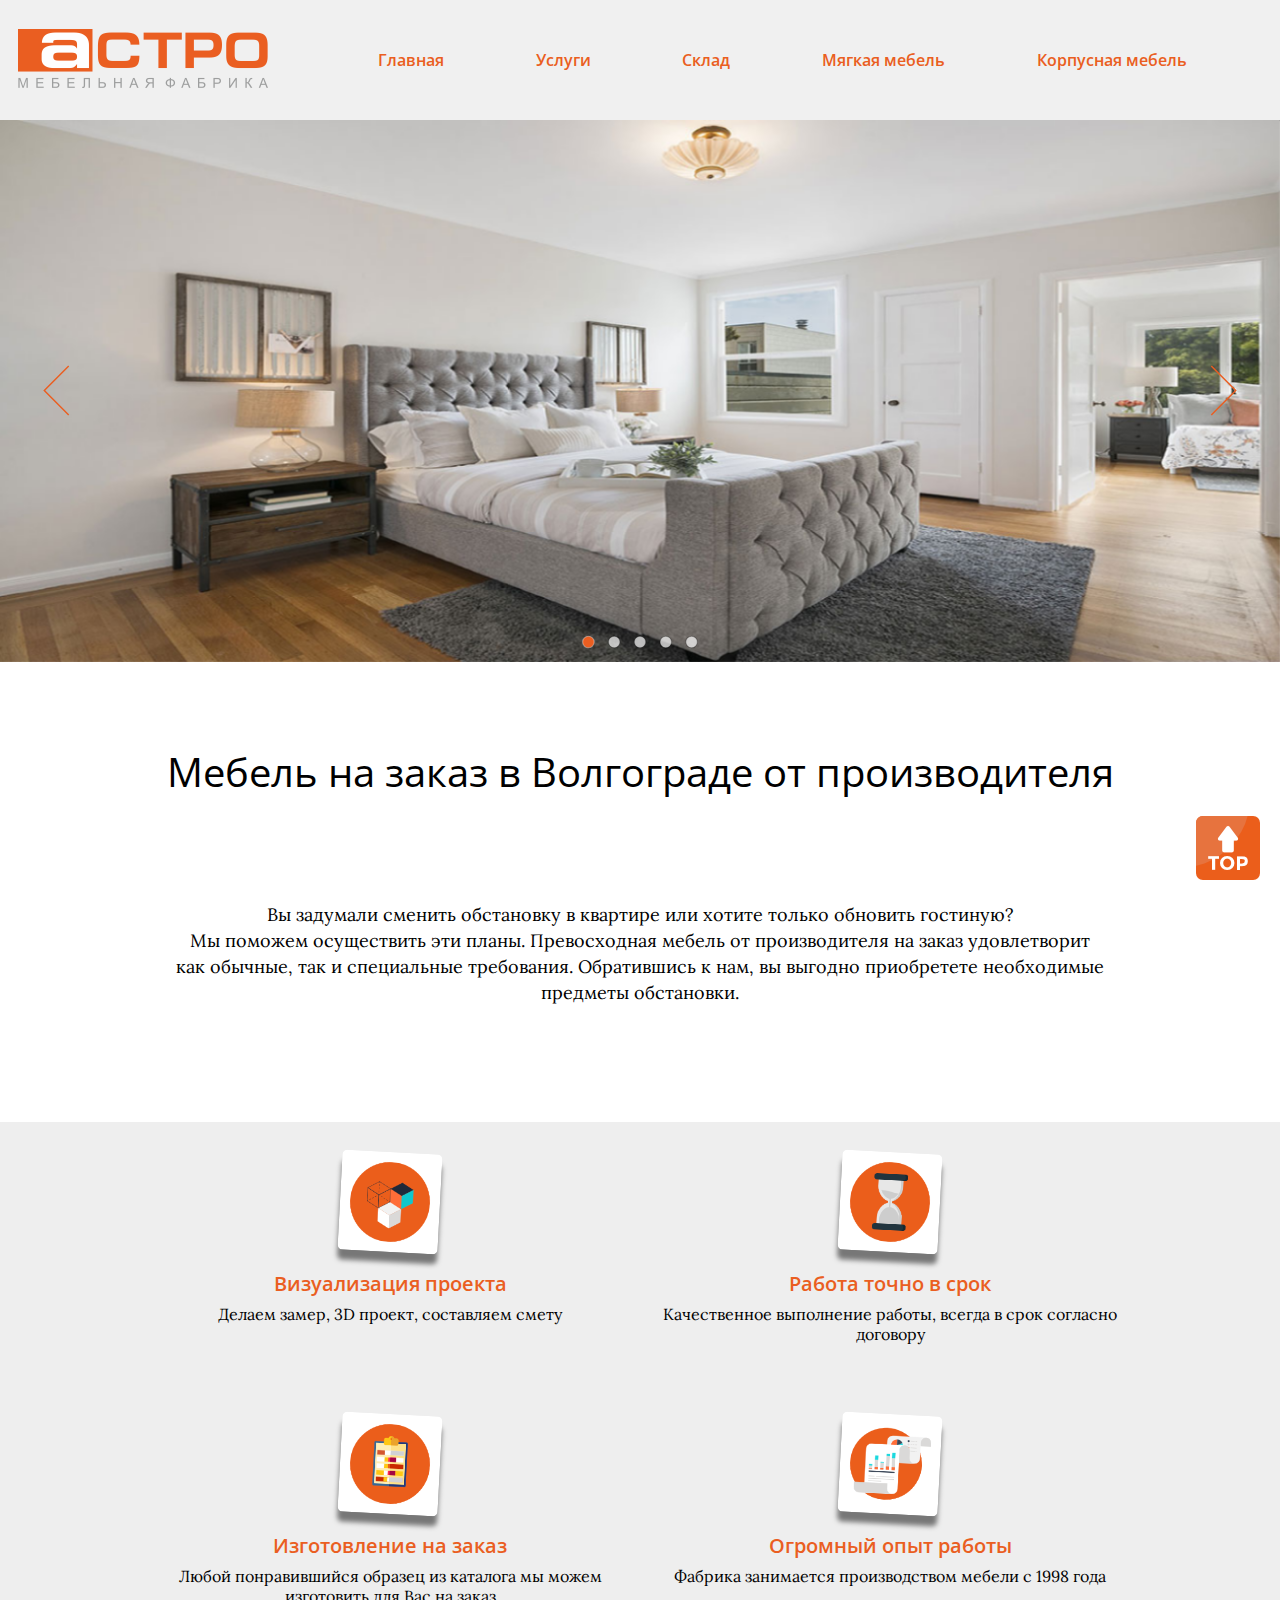
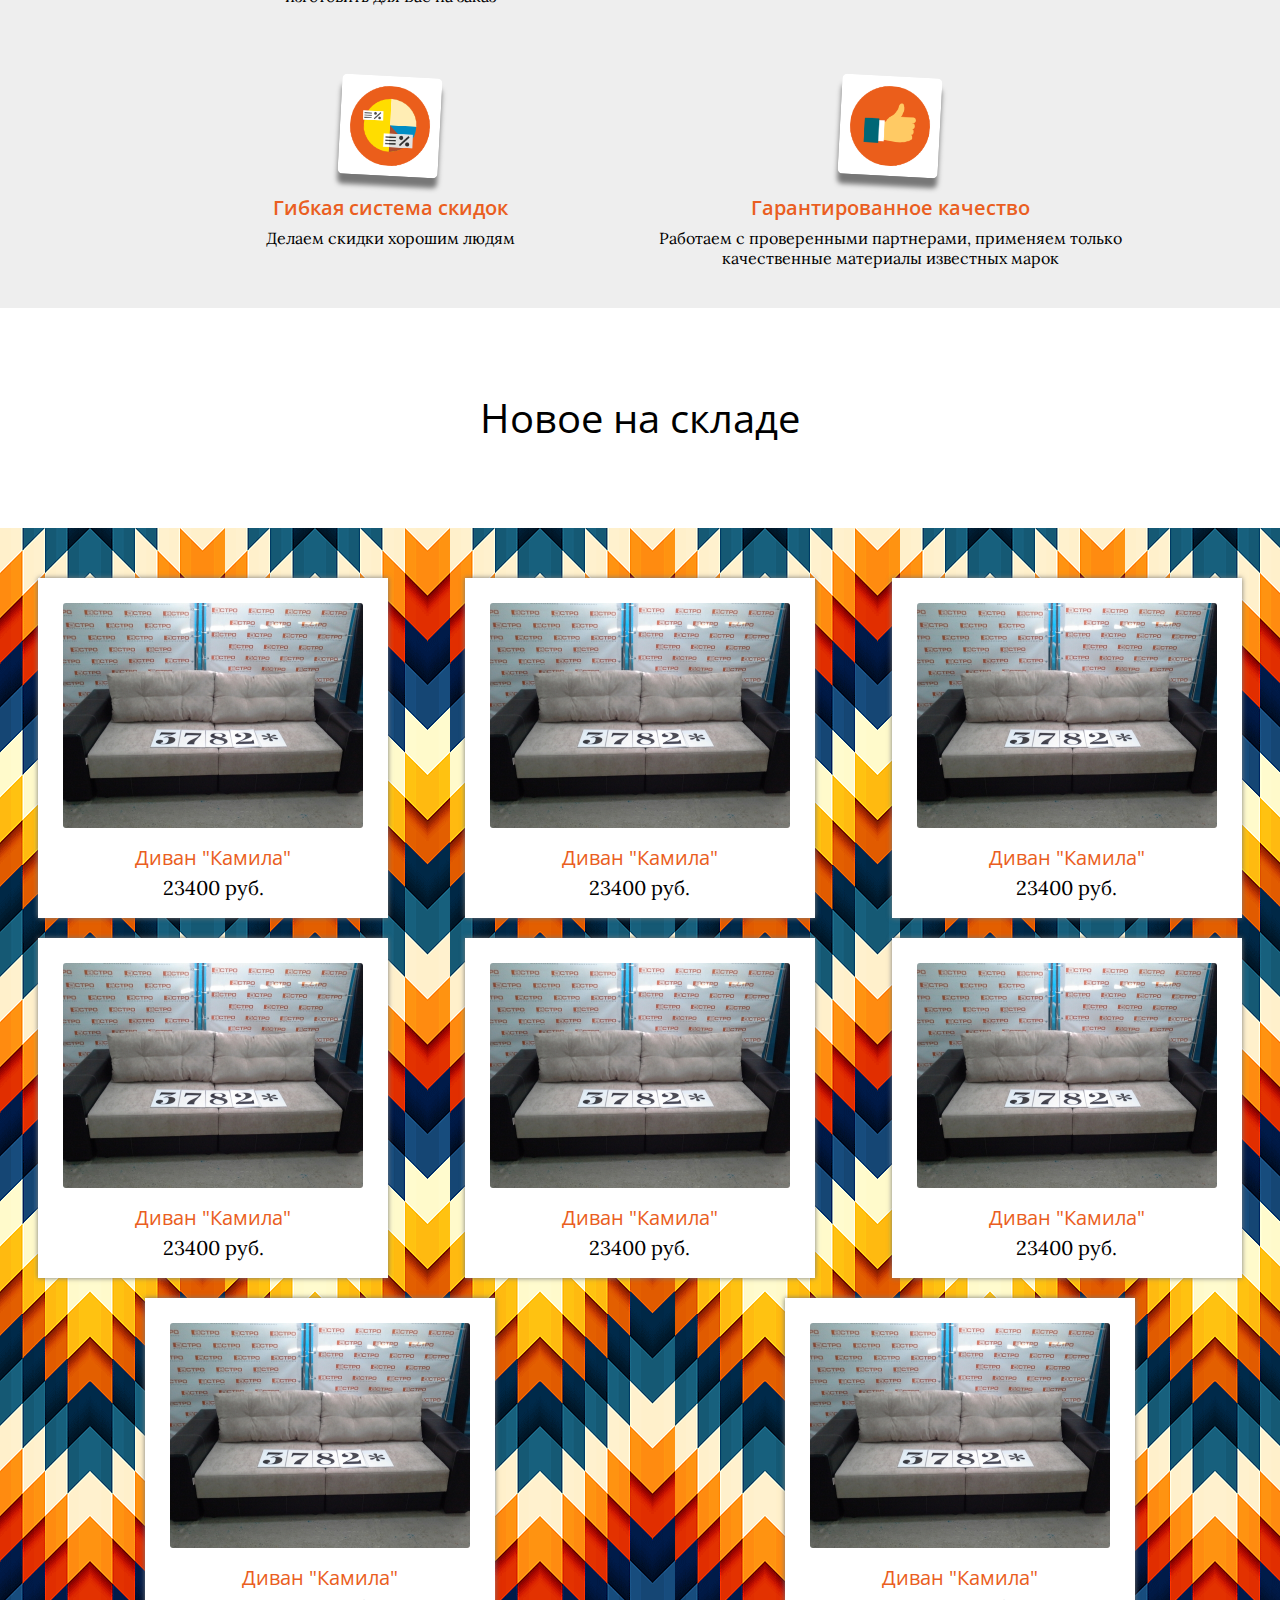
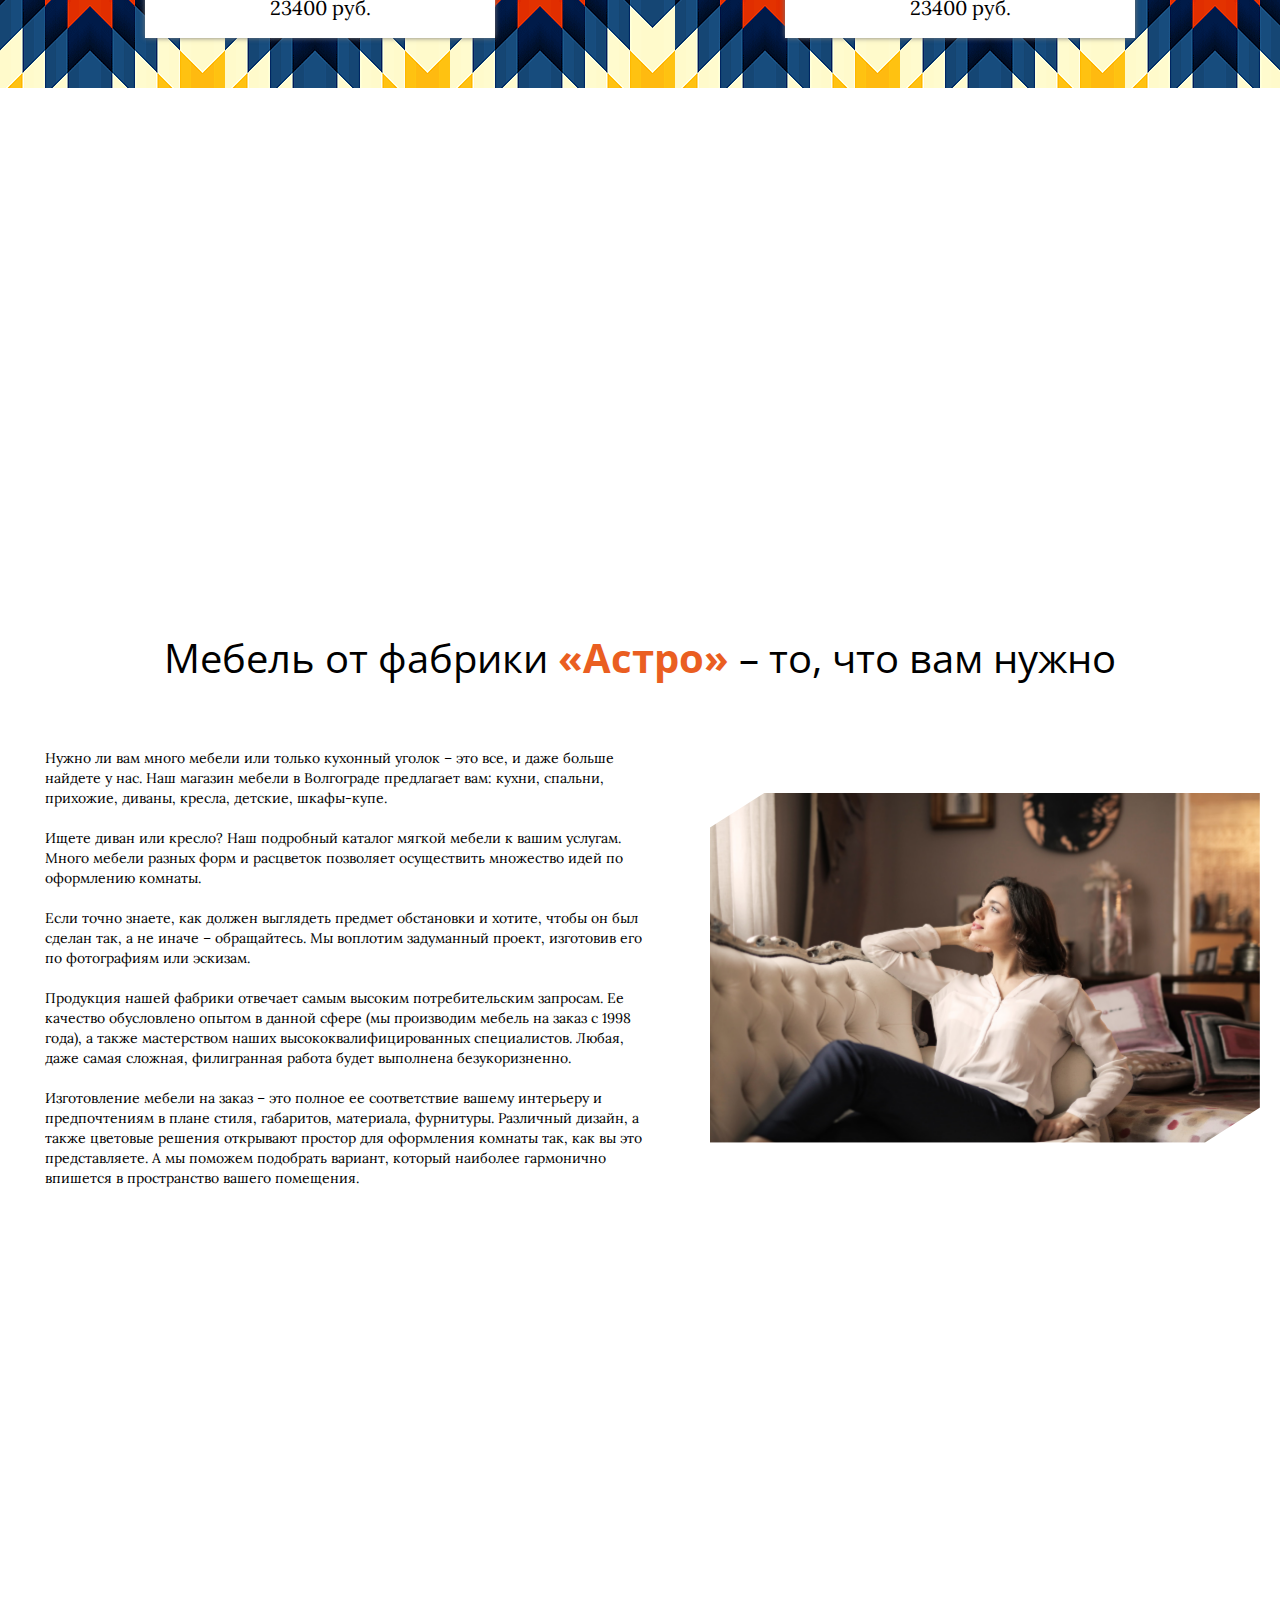
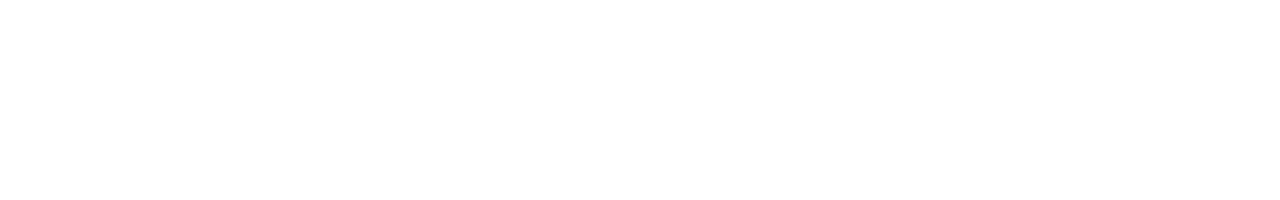
==== index.html @ 30cd982d "test#4" ====
<!DOCTYPE html>
<html lang="ru-Ru">
<head>
    <meta charset="UTF-8">
    <title>WebSite v.1.0.0</title>
    <meta name="viewport" content="width=device-width, initial-scale=1">

<!--    style-->
    <link rel="stylesheet" href="./css/style.css">
    <link rel="stylesheet" href="./css/bg-btn.css">
<!--    google-fonts-->
    <link href="https://fonts.googleapis.com/css?family=Lora:400,700|Open+Sans:400,700" rel="stylesheet">
    
    <!--[if lt IE 9]>
		<script src="https://cdnjs.cloudflare.com/ajax/libs/html5shiv/3.7.3/html5shiv.js"></script>
	<![endif]-->

</head>
<body id="id1">
<!--  header-->
   <header class="" id="header">
<!--      logo-->
       <div class="logo"><a href="index.html"><img src="img/astro-logo.png" alt="logo astro"></a></div>
<!--       top menu-->
       <ul class="menu">
           <li><a href="#id1">Главная</a></li>
           <li><a href="#id2">Услуги</a></li>
           <li><a href="#id3">Склад</a></li>
           <li><a href="#">Мягкая мебель</a>
               <ul class="submenu">
                   <li><a href="#">Диваны</a></li>
                   <li><a href="#">Кресла</a></li>
                   <li><a href="#">Пуф</a></li>
                   <li><a href="#">link</a></li>
                   <li><a href="#">link</a></li>
                   <li><a href="#">link</a></li>
               </ul>
           </li>
           <li><a href="#">Корпусная мебель</a>
               <ul class="submenu">
                   <li><a href="#">Кухни</a></li>
                   <li><a href="#">Стенки</a></li>
                   <li><a href="#">Шкафы</a></li>
                   <li><a href="#">Комоды</a></li>
                   <li><a href="#">Стойки</a></li>
                   <li><a href="#">Столы</a></li>
                   <li><a href="#">Кровати</a></li>
                   <li><a href="#">Прихожие</a></li>
                   <li><a href="#">Декоративные элементы</a></li>
               </ul>
           </li>
       </ul>
   </header>
<!-- END  header-->
<!--    jssor slider-->
    <style>
        /*jssor slider loading skin spin css*/
        .jssorl-009-spin img {
            animation-name: jssorl-009-spin;
            animation-duration: 1.6s;
            animation-iteration-count: infinite;
            animation-timing-function: linear;
        }

        @keyframes jssorl-009-spin {
            from { transform: rotate(0deg); }
            to { transform: rotate(360deg); }
        }

        /*jssor slider bullet skin 032 css*/
        .jssorb032 {position:absolute;}
        .jssorb032 .i {position:absolute;cursor:pointer;}
        .jssorb032 .i .b {fill:#fff;fill-opacity:0.7;stroke:#000;stroke-width:1200;stroke-miterlimit:10;stroke-opacity:0.25;}
        .jssorb032 .i:hover .b {fill:#ea5e21;fill-opacity:.6;stroke:#fff;stroke-opacity:.35;}
        .jssorb032 .iav .b {fill:#ea5e21;fill-opacity:1;stroke:#fff;stroke-opacity:.35;}
        .jssorb032 .i.idn {opacity:.3;}

        /*jssor slider arrow skin 051 css*/
        .jssora051 {display:block;position:absolute;cursor:pointer;}
        .jssora051 .a {fill:none;stroke:#ea5e21;stroke-width:360;stroke-miterlimit:10;}
        .jssora051:hover {opacity:.8;}
        .jssora051.jssora051dn {opacity:.5;}
        .jssora051.jssora051ds {opacity:.3;pointer-events:none;}
    </style>
     <div class="jssor_1" id="jssor_1" style="position:relative;margin:0 auto;top:0px;left:0px;width:1300px;height:550px;overflow:hidden;visibility:hidden;">
        <!-- Loading Screen -->
        <div data-u="loading" class="jssorl-009-spin" style="position:absolute;top:0px;left:0px;width:100%;height:100%;text-align:center;background-color:rgba(0,0,0,0.7);">
            <img style="margin-top:-19px;position:relative;top:50%;width:38px;height:38px;" src="img/spin.svg" />
        </div>
        <div data-u="slides" style="cursor:default;position:relative;top:0px;left:0px;width:1300px;height:550px;overflow:hidden;">
            <div data-p="225.00">
                <img data-u="image" src="img/5.jpg" />
                
            </div>
            <div data-p="225.00">
                <img data-u="image" src="img/2.jpg" />
            </div>
            <div data-p="225.00">
                <img data-u="image" src="img/3.jpg" />
            </div>
            <div data-p="225.00">
                <img data-u="image" src="img/4.jpg" />
            </div>
            <div data-p="225.00">
                <img data-u="image" src="img/1.jpg" />
            </div>
            
        </div>
        <!-- Bullet Navigator -->
        <div data-u="navigator" class="jssorb032" style="position:absolute;bottom:12px;right:12px;" data-autocenter="1" data-scale="0.5" data-scale-bottom="0.75">
            <div data-u="prototype" class="i" style="width:16px;height:16px;">
                <svg viewbox="0 0 16000 16000" style="position:absolute;top:0;left:0;width:100%;height:100%;">
                    <circle class="b" cx="8000" cy="8000" r="5800"></circle>
                </svg>
            </div>
        </div>
        <!-- Arrow Navigator -->
        <div data-u="arrowleft" class="jssora051" style="width:65px;height:65px;top:0px;left:25px;" data-autocenter="2" data-scale="0.75" data-scale-left="0.75">
            <svg viewbox="0 0 16000 16000" style="position:absolute;top:0;left:0;width:100%;height:100%;">
                <polyline class="a" points="11040,1920 4960,8000 11040,14080 "></polyline>
            </svg>
        </div>
        <div data-u="arrowright" class="jssora051" style="width:65px;height:65px;top:0px;right:25px;" data-autocenter="2" data-scale="0.75" data-scale-right="0.75">
            <svg viewbox="0 0 16000 16000" style="position:absolute;top:0;left:0;width:100%;height:100%;">
                <polyline class="a" points="4960,1920 11040,8000 4960,14080 "></polyline>
            </svg>
        </div>
    </div>
<!-- END   jssor slider-->
<!--services-->
   <section class="section-2" id="id2">
       <h1 class="section-title">Мебель на заказ в Волгограде от производителя</h1>
       <p class="section-descr">Вы задумали сменить обстановку в квартире или хотите только обновить гостиную? <br> Мы поможем осуществить эти планы. Превосходная мебель от производителя на заказ удовлетворит <br> как обычные, так и специальные требования. Обратившись к нам, вы выгодно приобретете необходимые предметы обстановки.</p>
       <div class="services">
           <div class="services-box">
                <img src="img/cube.png" alt="3d">
               <h2 class="services-box__title">Визуализация проекта</h2>
               <p class="services-box__descr">Делаем замер, 3D проект, составляем смету</p>
           </div>
           <div class="services-box">
               <img src="img/sand-clock.png" alt="sand clock">
               <h2 class="services-box__title">Работа точно в срок</h2>
               <p class="services-box__descr">Качественное выполнение работы, всегда в срок согласно договору</p>
           </div>
           <div class="services-box">
               <img src="img/notepad.png" alt="notepad">
               <h2 class="services-box__title">Изготовление на заказ</h2>
               <p class="services-box__descr">Любой понравившийся образец из каталога мы можем изготовить для Вас на заказ</p>
           </div>
           <div class="services-box">
               <img src="img/analytics.png" alt="analytics">
               <h2 class="services-box__title">Огромный опыт работы</h2>
               <p class="services-box__descr">Фабрика занимается производством мебели с 1998 года</p>
           </div>
           <div class="services-box">
               <img src="img/sale-report.png" alt="sale">
               <h2 class="services-box__title">Гибкая система скидок</h2>
               <p class="services-box__descr">Делаем скидки хорошим людям</p>
           </div>
           <div class="services-box">
               <img src="img/like.png" alt="sale">
               <h2 class="services-box__title">Гарантированное качество</h2>
               <p class="services-box__descr">Работаем с проверенными партнерами, применяем только качественные материалы известных марок</p>
           </div>
       </div>
   </section>
   <!-- END services-->
<!--stock-->
    <section class="section-3"   id="id3">
        <h1 class="section-title">Новое на складе</h1>
        <div class="stock">
            <div class="stock-item item-1">
                <a href="#" class="stock-item__title">
                   
                    <img src="img/item2504.jpg" alt="sofa">
                    <span><small>Созерцать..</small></span>
                    Диван "Камила"
                </a>
                <p class="stock-item__price">23400 руб.</p>
            </div>
            <div class="stock-item item-2">
                <a href="#" class="stock-item__title">
                   
                    <img src="img/item2504.jpg" alt="sofa">
                    <span><small>Созерцать..</small></span>
                    Диван "Камила"
                </a>
                <p class="stock-item__price">23400 руб.</p>
            </div>
            <div class="stock-item item-3">
                <a href="#" class="stock-item__title">
                   
                    <img src="img/item2504.jpg" alt="sofa">
                    <span><small>Созерцать..</small></span>
                    Диван "Камила"
                </a>
                <p class="stock-item__price">23400 руб.</p>
            </div>
            <div class="stock-item item-4">
                <a href="#" class="stock-item__title">
                   
                    <img src="img/item2504.jpg" alt="sofa">
                    <span><small>Созерцать..</small></span>
                    Диван "Камила"
                </a>
                <p class="stock-item__price">23400 руб.</p>
            </div>
            <div class="stock-item item-5">
                <a href="#" class="stock-item__title">
                   
                    <img src="img/item2504.jpg" alt="sofa">
                    <span><small>Созерцать..</small></span>
                    Диван "Камила"
                </a>
                <p class="stock-item__price">23400 руб.</p>
            </div>
            <div class="stock-item item-6">
                <a href="#" class="stock-item__title">
                   
                    <img src="img/item2504.jpg" alt="sofa">
                    <span><small>Созерцать..</small></span>
                    Диван "Камила"
                </a>
                <p class="stock-item__price">23400 руб.</p>
            </div>
            <div class="stock-item item-7">
                <a href="#" class="stock-item__title">
                   
                    <img src="img/item2504.jpg" alt="sofa">
                    <span><small>Созерцать..</small></span>
                    Диван "Камила"
                </a>
                <p class="stock-item__price">23400 руб.</p>
            </div>
            <div class="stock-item item-8">
                <a href="#" class="stock-item__title">
                   
                    <img src="img/item2504.jpg" alt="sofa">
                    <span><small>Созерцать..</small></span>
                    Диван "Камила"
                </a>
                <p class="stock-item__price">23400 руб.</p>
            </div>
        </div>
    </section>
<!-- END stock-->
<!--   parallax-->
    <section class="section-parallax">       
        <div class="parallax-window" data-parallax="scroll" data-image-src="./img/bg-parallax2.jpg"></div>
        <h1 class="section-title">Мебель от фабрики <span>«Астро»</span> – то, что вам нужно</h1>
        <div class="section-parallax__flex">
            <div class="section-parallax__flex-block">
                <p class="section-descr">Нужно ли вам много мебели или только кухонный уголок – это все, и даже больше найдете у нас. Наш магазин мебели в Волгограде предлагает вам: кухни, спальни, прихожие, диваны, кресла, детские, шкафы-купе. <br><br> Ищете диван или кресло? Наш подробный каталог мягкой мебели к вашим услугам. Много мебели разных форм и расцветок позволяет осуществить множество идей по оформлению комнаты. <br><br>
                Если точно знаете, как должен выглядеть предмет обстановки и хотите, чтобы он был сделан так, а не иначе – обращайтесь. Мы воплотим задуманный проект, изготовив его по фотографиям или эскизам. <br><br>Продукция нашей фабрики отвечает самым высоким потребительским запросам. Ее качество обусловлено опытом в данной сфере (мы производим мебель на заказ с 1998 года), а также мастерством наших высококвалифицированных специалистов. Любая, даже самая сложная, филигранная работа будет выполнена безукоризненно. <br><br>Изготовление мебели на заказ – это полное ее соответствие вашему интерьеру и предпочтениям в плане стиля, габаритов, материала, фурнитуры. Различный дизайн, а также цветовые решения открывают простор для оформления комнаты так, как вы это представляете. А мы поможем подобрать вариант, который наиболее гармонично впишется в пространство вашего помещения.</p>
            </div>
            <div class="section-parallax__flex-block">
                <div class="jssor_2" id="jssor_2">
                    <div class="jssor_2__slides" data-u="slides">
                        <div><img data-u="image" src="img/parallax-img.jpeg" /></div>
                        <div><img data-u="image" src="img/a1.jpg" /></div>
                        <div><img data-u="image" src="img/a2.jpeg" /></div>
                        <div><img data-u="image" src="img/a3.jpeg" /></div>
                        <div><img data-u="image" src="img/a4.jpeg" /></div>
                        <div><img data-u="image" src="img/a5.jpeg" /></div>
                        <div><img data-u="image" src="img/a6.jpeg" /></div>
    <!--                    <div><img data-u="image" src="image2.jpg" /></div>-->
                    </div>
                    <!-- Bullet Navigator -->
<!--
                    <div data-u="navigator" class="jssorb032" style="position:absolute;bottom:12px;right:12px;" data-autocenter="1" data-scale="0.5" data-scale-bottom="0.75">
                        <div data-u="prototype" class="i" style="width:16px;height:16px;">
                            <svg viewbox="0 0 16000 16000" style="position:absolute;top:0;left:0;width:100%;height:100%;">
                                <circle class="b" cx="8000" cy="8000" r="5800"></circle>
                            </svg>
                        </div>
                    </div>
-->
                </div>
            </div>
<!--            flex-block-->
        </div>
<!--           section-parallax__flex-->
    </section>
<!-- END   parallax-->
 
 
 
 
<!-- btn_top_jQuery-->
 <div class="btn_top_jQuery" id="btn_top_jQ"></div>
 <!-- btn_top_jQuery-->
  
  
  
  
   
<!--    jQuery-->
    <script src="https://ajax.googleapis.com/ajax/libs/jquery/2.2.4/jquery.min.js"></script>
    
<!--    Slider jjsor-->
    <script src="./js/jssor.slider-27.1.0.min.js"></script>
    <!--    Slider jjsor-->
    <script type="text/javascript">
        jssor_1_slider_init = function() {

            var jssor_1_SlideoTransitions = [
              [{b:-1,d:1,o:-0.7}],
              [{b:900,d:2000,x:-379,e:{x:7}}],
              [{b:900,d:2000,x:-379,e:{x:7}}],
              [{b:-1,d:1,o:-1,sX:2,sY:2},{b:0,d:900,x:-171,y:-341,o:1,sX:-2,sY:-2,e:{x:3,y:3,sX:3,sY:3}},{b:900,d:1600,x:-283,o:-1,e:{x:16}}]
            ];

            var jssor_1_options = {
              $AutoPlay: 1,
              $PauseOnHover: 0,
              $SlideDuration: 800,
              $SlideEasing: $Jease$.$OutQuint,
              $CaptionSliderOptions: {
                $Class: $JssorCaptionSlideo$,
                $Transitions: jssor_1_SlideoTransitions
              },
              $ArrowNavigatorOptions: {
                $Class: $JssorArrowNavigator$
              },
              $BulletNavigatorOptions: {
                $Class: $JssorBulletNavigator$
              }
            };

            var jssor_1_slider = new $JssorSlider$("jssor_1", jssor_1_options);

            /*#region responsive code begin*/

            var MAX_WIDTH = 3000;

            function ScaleSlider() {
                var containerElement = jssor_1_slider.$Elmt.parentNode;
                var containerWidth = containerElement.clientWidth;

                if (containerWidth) {

                    var expectedWidth = Math.min(MAX_WIDTH || containerWidth, containerWidth);

                    jssor_1_slider.$ScaleWidth(expectedWidth);
                }
                else {
                    window.setTimeout(ScaleSlider, 30);
                }
            }

            ScaleSlider();

            $Jssor$.$AddEvent(window, "load", ScaleSlider);
            $Jssor$.$AddEvent(window, "resize", ScaleSlider);
            $Jssor$.$AddEvent(window, "orientationchange", ScaleSlider);
            /*#endregion responsive code end*/
        };
    </script>
    <script type="text/javascript">jssor_1_slider_init();</script>    
    <!-- Jssor Slider End -->
<!--
    <script type="text/javascript">
        jssor_2_slider_init = function() {
            
            
            var jssor2_slider = new $JssorSlider$("jssor_2", options);
            
            var _SlideshowTransitions = [
            {$Duration:800,y:0.3,$Cols:2,$During:{$Top:[0.3,0.7]},$ChessMode:{$Column:12},$Easing:{$Top:$Jease$.$InCubic,$Opacity:$Jease$.$Linear},$Opacity:2},
            {$Duration:800,x:0.3,$Rows:2,$SlideOut:true,$ChessMode:{$Row:3},$Easing:{$Left:$Jease$.$InCubic,$Opacity:$Jease$.$Linear},$Opacity:2,$Outside:true},
            {$Duration:600,$Delay:20,$Cols:8,$Rows:4,$Formation:$JssorSlideshowFormations$.$FormationStraightStairs,$Assembly:2050,$Opacity:2}
        ];
            
            var options = { 
            $AutoPlay: 1, 
//            $BulletNavigatorOptions: {
//                $Class: $JssorBulletNavigator$,
//                $ChanceToShow: 2
//            },
            $SlideshowOptions: {
                $Class: $JssorSlideshowRunner$,
                $Transitions: _SlideshowTransitions,
                $TransitionsOrder: 1,
                $ShowLink: true
            }
            
        };
            
            /*#region responsive code begin*/

            var MAX_WIDTH = 550;

            function ScaleSlider() {
                var containerElement = jssor2_slider.$Elmt.parentNode;
                var containerWidth = containerElement.clientWidth;

                if (containerWidth) {

                    var expectedWidth = Math.min(MAX_WIDTH || containerWidth, containerWidth);

                    jssor2_slider.$ScaleWidth(expectedWidth);
                }
                else {
                    window.setTimeout(ScaleSlider, 30);
                }
            }

            ScaleSlider();

            $Jssor$.$AddEvent(window, "load", ScaleSlider);
            $Jssor$.$AddEvent(window, "resize", ScaleSlider);
            $Jssor$.$AddEvent(window, "orientationchange", ScaleSlider);
            /*#endregion responsive code end*/
            
            
        }
        
    </script>
    <script type="text/javascript">jssor_2_slider_init();</script>
-->
    <script src="js/parallax.min.js"></script>
<!--    commonJs-->
    <script type="text/javascript" src="js/common.js"></script>
<!--btn_top_jQuery-->
    <script type="text/javascript">
        var top_show = 550; // В каком положении полосы прокрутки начинать показ кнопки "Наверх"
        var delay = 800; // Задержка прокрутки
        $(document).ready(function() {
            $(window).scroll(function () { // При прокрутке попадаем в эту функцию
              /* В зависимости от положения полосы прокрукти и значения top_show, скрываем или открываем кнопку "Наверх" */
              if ($(this).scrollTop() > top_show) $('#btn_top_jQ').fadeIn();
              else $('#btn_top_jQ').fadeOut();
            });
            $('#btn_top_jQ').click(function () { // При клике по кнопке "Наверх" попадаем в эту функцию
              /* Плавная прокрутка наверх */
              $('body, html').animate({
                scrollTop: 0
              }, delay);
            });
        });
</script>
    
</body>
</html>
---- css/style.css ----
/* http://meyerweb.com/eric/tools/css/reset/ 
   v2.0 | 20110126
   License: none (public domain)
*/
html, body, div, span, applet, object, iframe, h1, h2, h3, h4, h5, h6, p, blockquote, pre, a, abbr, acronym, address, big, cite, code, del, dfn, em, img, ins, kbd, q, s, samp, small, strike, strong, sub, sup, tt, var, b, u, i, center, dl, dt, dd, ol, ul, li, fieldset, form, label, legend, table, caption, tbody, tfoot, thead, tr, th, td, article, aside, canvas, details, embed, figure, figcaption, footer, header, hgroup, menu, nav, output, ruby, section, summary, time, mark, audio, video {
  margin: 0;
  padding: 0;
  border: 0;
  font-size: 100%;
  font: inherit;
  vertical-align: baseline; }

/* HTML5 display-role reset for older browsers */
article, aside, details, figcaption, figure, footer, header, hgroup, menu, nav, section {
  display: block; }

body {
  line-height: 1; }

ol, ul {
  list-style: none; }

blockquote, q {
  quotes: none; }

blockquote:before, blockquote:after {
  content: '';
  content: none; }

q:before, q:after {
  content: '';
  content: none; }

table {
  border-collapse: collapse;
  border-spacing: 0; }

body {
  height: 5000px; }

header {
  display: flex;
  justify-content: space-around;
  flex-wrap: wrap;
  align-items: center;
  max-width: 1600px;
  width: 100%;
  min-height: 120px;
  background-color: rgba(238, 238, 238, 0.9);
  box-shadow: 0 1px 1px #000;
  z-index: 99;
  transition: all .5s linear; }
  header .menu {
    display: flex;
    font-family: Open Sans, sans-serif;
    flex-wrap: wrap;
    justify-content: space-around;
    max-width: 900px;
    width: 100%;
    padding: 20px;
    margin: 10px; }
    header .menu li {
      position: relative; }
      header .menu li a {
        display: block;
        text-align: center;
        text-decoration: none;
        color: #ea5e21;
        padding: 10px 20px;
        border-radius: 3px;
        transition: .4s ease;
        font-weight: 600; }
        header .menu li a:hover {
          background-color: #ea5e21;
          color: #fff; }
      header .menu li .submenu {
        display: none;
        position: absolute;
        z-index: 99;
        width: 100%;
        background-color: rgba(238, 238, 238, 0.9);
        border-bottom-left-radius: 3px;
        border-bottom-right-radius: 3px;
        padding-top: 40px; }
        header .menu li .submenu li {
          padding: 5px 0; }
          header .menu li .submenu li a {
            display: block; }

.section-title {
  font-family: Open Sans, sans-serif;
  font-size: 40px;
  text-align: center;
  line-height: 60px;
  margin-top: 80px;
  margin-bottom: 80px; }
  .section-title span {
    color: #ea5e21;
    font-weight: bold; }

.section-descr {
  max-width: 1000px;
  min-height: 120px;
  font-family: Lora, serif;
  font-size: 18px;
  line-height: 26px;
  text-align: center;
  margin: 0 auto;
  padding: 20px; }

.services {
  display: flex;
  position: relative;
  justify-content: center;
  flex-wrap: wrap;
  font-family: Lora, serif;
  margin-top: 80px;
  background-color: #eee;
  z-index: 1; }
  .services::before {
    position: absolute;
    max-width: 1400px;
    width: 100%;
    content: '';
    font-size: 350px;
    z-index: -1;
    color: grey; }
  .services-box {
    max-width: 500px;
    width: 100%;
    text-align: center;
    padding-top: 30px;
    padding-bottom: 30px; }
    .services-box:hover img {
      transform: rotate(3deg) scale(1.02);
      box-shadow: 0 10px 10px #777; }
    .services-box img {
      max-width: 80px;
      width: 100%;
      transition: .2s linear;
      background-color: #fff;
      padding: 10px;
      box-shadow: 0 10px 5px #777;
      transform: rotate(3deg);
      border-radius: 5px; }
    .services-box__title {
      font-family: Open Sans, sans-serif;
      font-size: 20px;
      font-weight: 600;
      color: #ea5e21;
      padding-top: 20px; }
    .services-box__descr {
      font-size: 16px;
      line-height: 20px;
      padding: 10px; }

.stock {
  display: flex;
  justify-content: space-around;
  flex-wrap: wrap;
  align-items: center;
  max-width: 1920px;
  width: 100%;
  padding: 40px 0;
  width: 100%;
  background: url(../img/bgbg5.png); }
  .stock-item {
    max-width: 350px;
    width: 100%;
    background-color: #fff;
    box-shadow: 0 0 5px 0 #777;
    margin: 10px;
    transition: .3s linear; }
    .stock-item__title {
      display: block;
      max-width: 300px;
      position: relative;
      text-align: center;
      text-decoration: none;
      font-family: Open Sans, sans-serif;
      color: #ea5e21;
      font-size: 20px;
      margin: 25px auto 0;
      z-index: 2;
      overflow: hidden; }
      .stock-item__title:hover span {
        top: 0;
        opacity: 1; }
      .stock-item__title img {
        display: block;
        max-width: 300px;
        width: 100%;
        margin: 0 auto 20px;
        border-radius: 3px;
        transition: .5s linear; }
      .stock-item__title span {
        position: absolute;
        top: -100%;
        display: none;
        width: 100%;
        height: 85%;
        border-radius: 5px;
        background-color: rgba(234, 94, 33, 0.3);
        opacity: 0;
        transition: .5s linear; }
        .stock-item__title span small {
          display: block;
          font-size: 30px;
          color: #fff;
          padding-top: 30%;
          opacity: 1;
          font-style: italic; }
    .stock-item__price {
      text-align: center;
      padding: 10px 10px 20px;
      font-size: 20px;
      font-family: Lora, serif; }

.section-parallax {
  margin-top: 150px;
  min-height: 1000px; }
  .section-parallax .section-title {
    margin-top: 40px;
    margin-bottom: 40px; }
  .section-parallax .section-descr {
    max-width: 600px;
    margin: 0;
    font-size: 14px;
    line-height: 20px;
    text-align: left;
    padding: 0 25px; }
  .section-parallax .parallax-window {
    min-height: 350px;
    background: transparent; }
  .section-parallax__flex {
    display: flex;
    max-width: 1920px;
    width: 100%;
    justify-content: space-around;
    flex-wrap: wrap;
    align-items: center; }
    .section-parallax__flex-block {
      height: auto;
      padding: 20px; }
      .section-parallax__flex-block .parallax-img {
        max-width: 600px;
        position: relative;
        border: 6px solid #fff;
        border-radius: 3px;
        box-shadow: 2px 2px 5px rgba(0, 0, 0, 0.3); }
        .section-parallax__flex-block .parallax-img::before, .section-parallax__flex-block .parallax-img::after {
          content: "";
          max-width: 600px;
          width: 100%;
          height: 390px;
          position: absolute;
          z-index: -1;
          border: 6px solid #fff;
          border-radius: 3px;
          box-shadow: 0 3px 7px rgba(0, 0, 0, 0.3); }
        .section-parallax__flex-block .parallax-img::before {
          background: #ea5e21;
          top: 0px;
          left: -10px;
          transform: rotate(-5deg); }
        .section-parallax__flex-block .parallax-img::after {
          background: #ea5e21;
          top: 5px;
          left: 0px;
          transform: rotate(5deg); }
        .section-parallax__flex-block .parallax-img img {
          max-width: 100%;
          display: block; }
      .section-parallax__flex-block .jssor_2 {
        position: relative;
        top: 0px;
        left: 0px;
        width: 550px;
        height: 350px;
        overflow: hidden;
        clip-path: polygon(10% 0, 100% 0, 100% 90%, 90% 100%, 0 100%, 0 10%); }
        .section-parallax__flex-block .jssor_2__slides {
          position: absolute;
          top: 0px;
          left: 0px;
          width: 550px;
          height: 350px;
          overflow: hidden; }

.btn_top_jQuery {
  position: fixed;
  right: 20px;
  bottom: 20px;
  width: 64px;
  height: 64px;
  cursor: pointer;
  display: block;
  background: url(/img/top.png);
  z-index: 99999; }

@media screen and (max-width: 610px) {
  .jssor_2 {
    display: none; } }
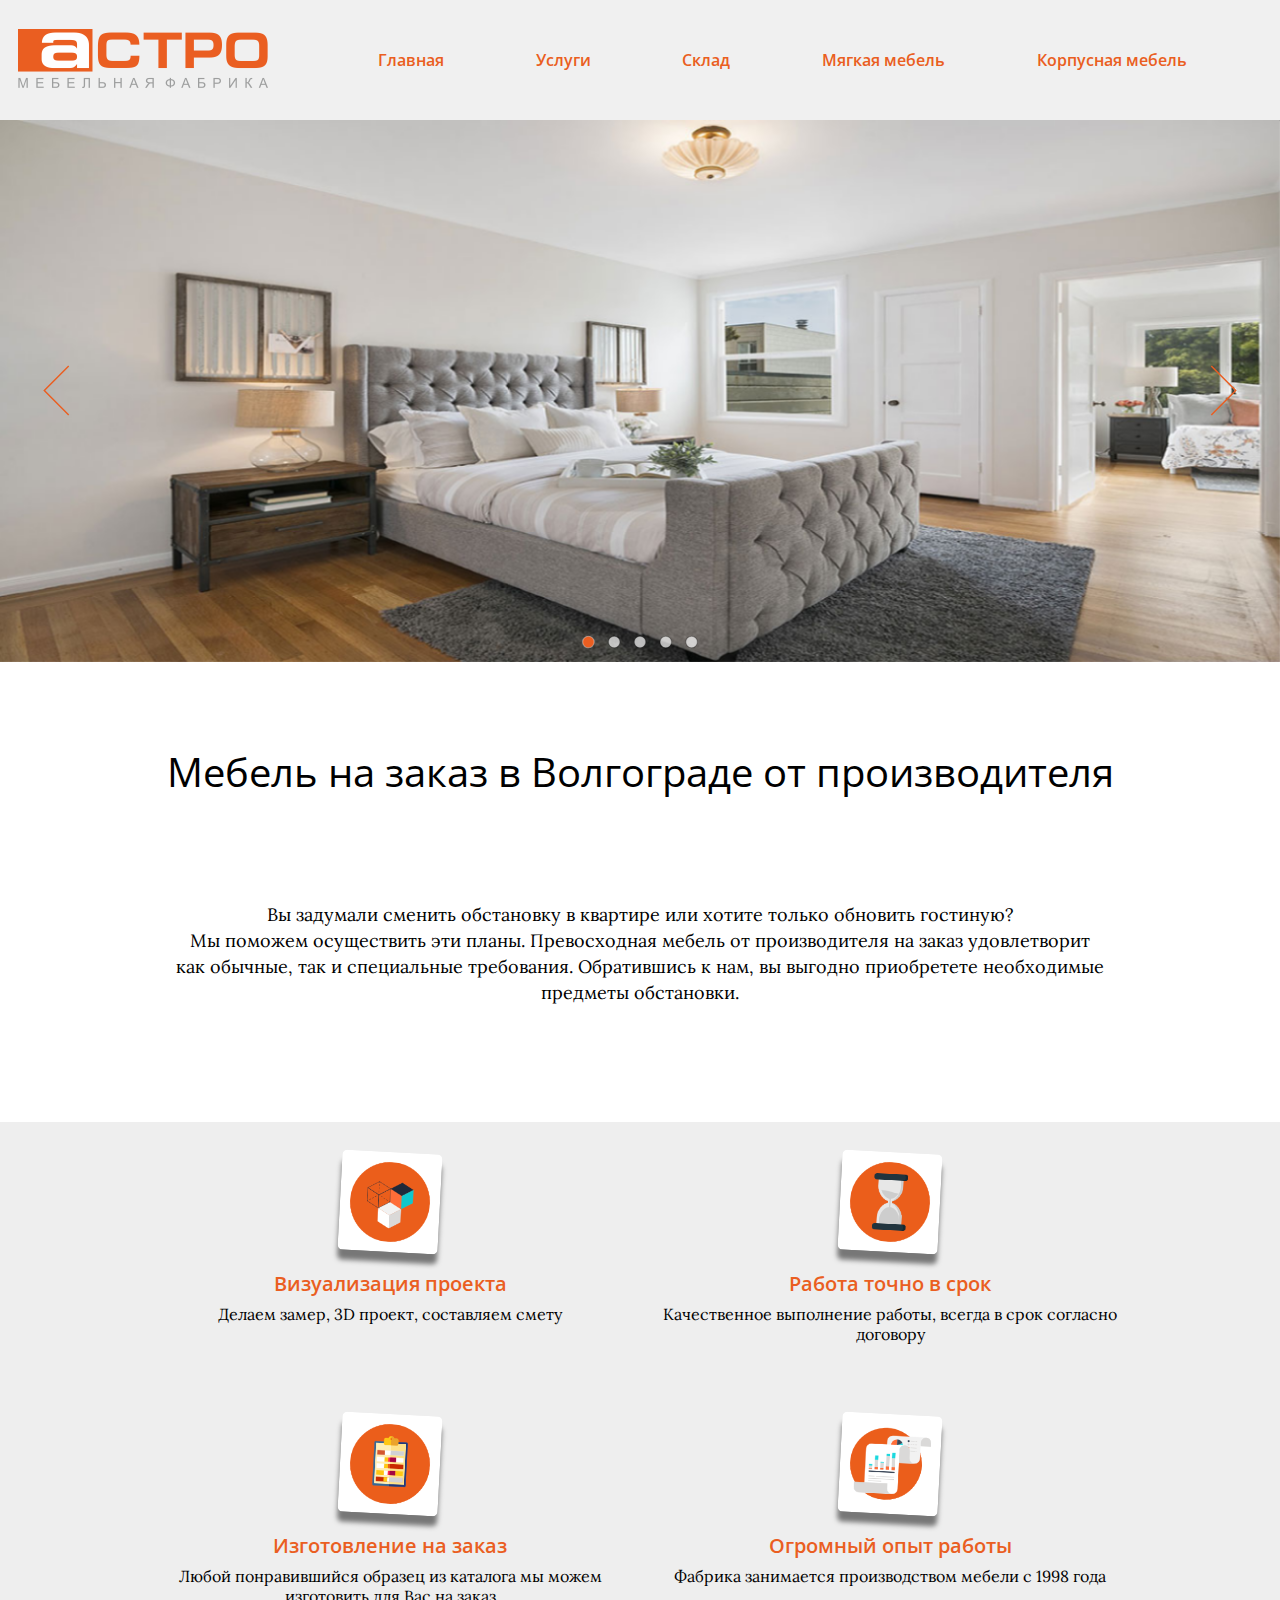
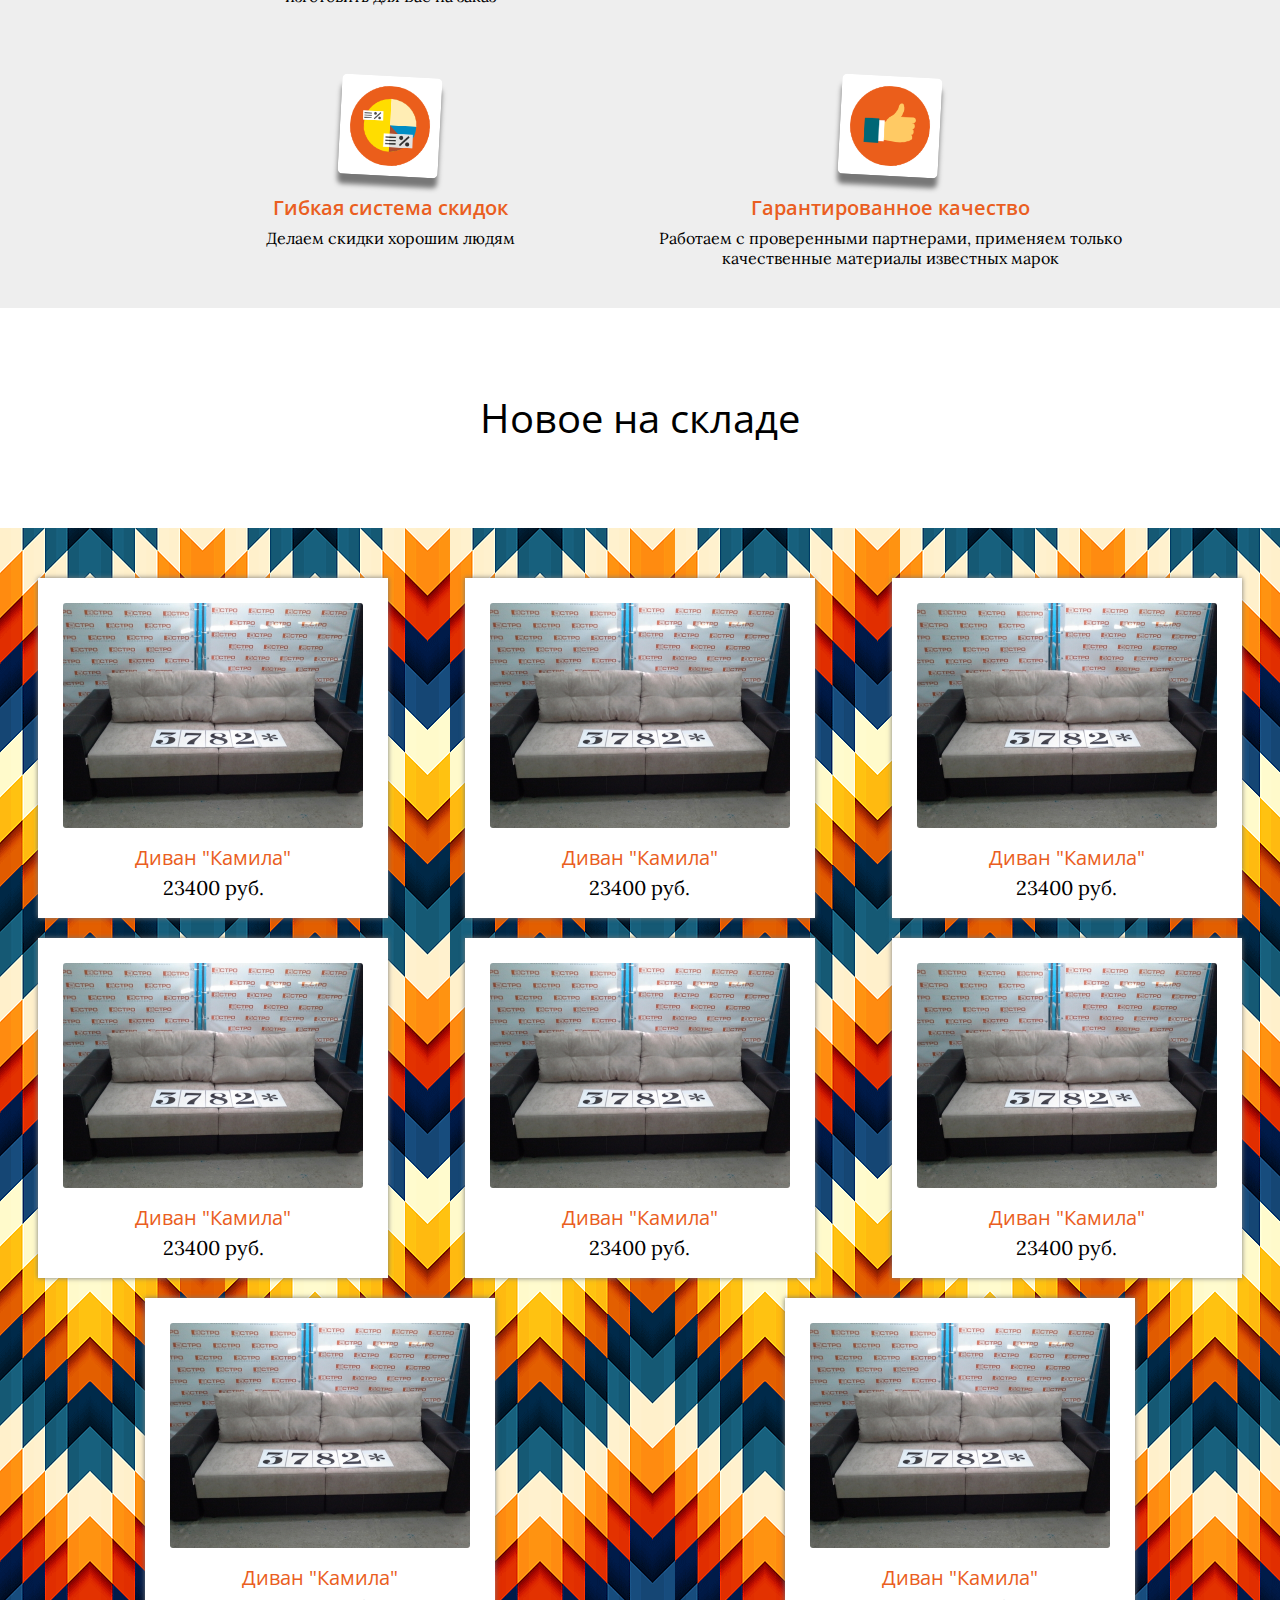
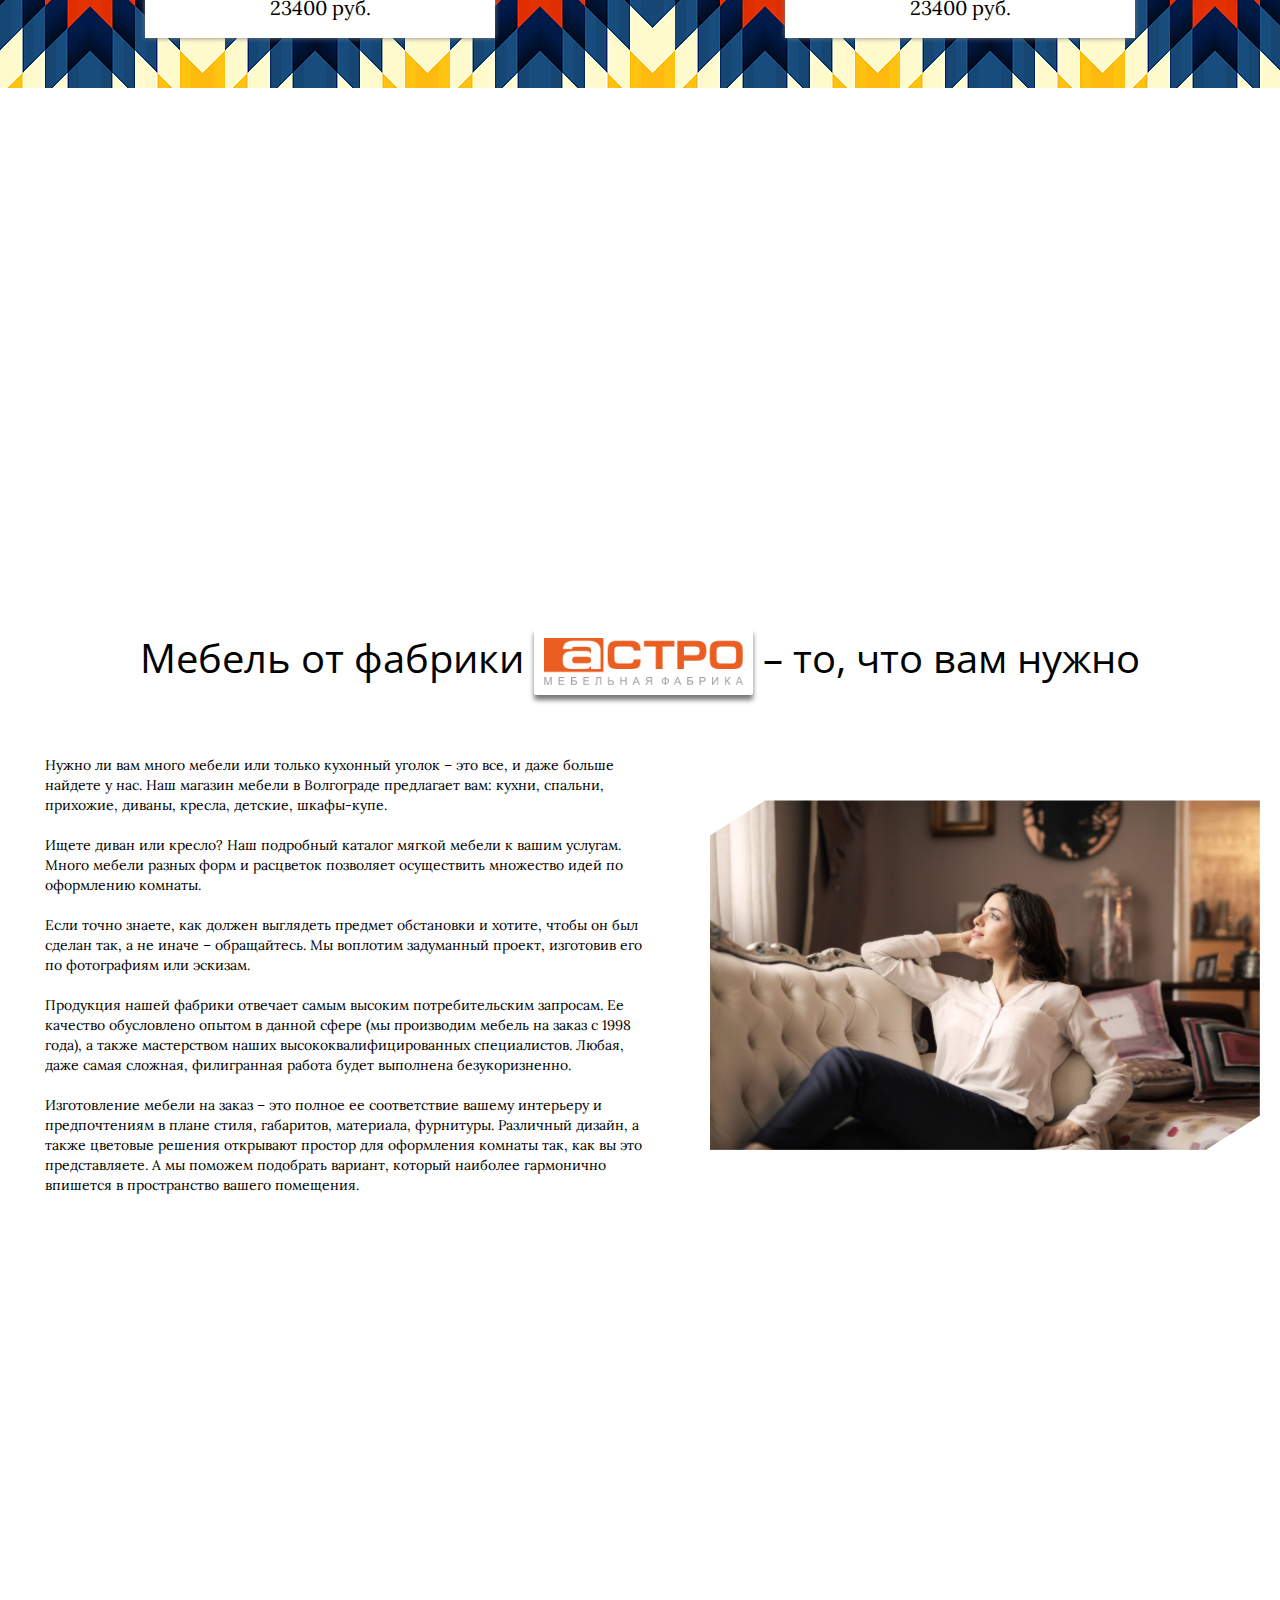
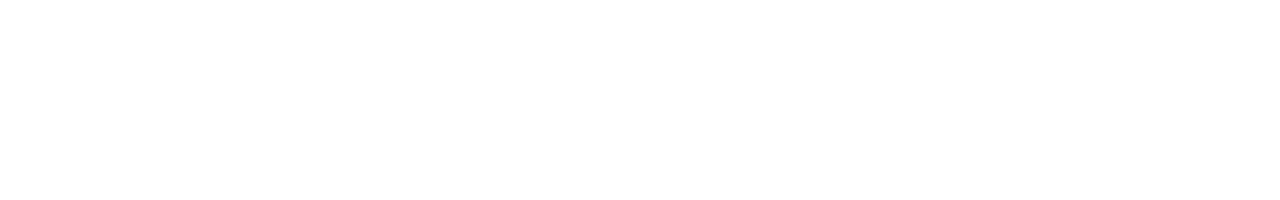
==== commit f2881a96: "test#4a" ====
--- a/index.html
+++ b/index.html
@@ -247,7 +247,7 @@
 <!--   parallax-->
     <section class="section-parallax">       
         <div class="parallax-window" data-parallax="scroll" data-image-src="./img/bg-parallax2.jpg"></div>
-        <h1 class="section-title">Мебель от фабрики <span>«Астро»</span> – то, что вам нужно</h1>
+        <h1 class="section-title">Мебель от фабрики <img src="img/astro-logo.png" alt="Логотип"> – то, что вам нужно</h1>
         <div class="section-parallax__flex">
             <div class="section-parallax__flex-block">
                 <p class="section-descr">Нужно ли вам много мебели или только кухонный уголок – это все, и даже больше найдете у нас. Наш магазин мебели в Волгограде предлагает вам: кухни, спальни, прихожие, диваны, кресла, детские, шкафы-купе. <br><br> Ищете диван или кресло? Наш подробный каталог мягкой мебели к вашим услугам. Много мебели разных форм и расцветок позволяет осуществить множество идей по оформлению комнаты. <br><br>
@@ -287,7 +287,7 @@
  
  
 <!-- btn_top_jQuery-->
- <div class="btn_top_jQuery" id="btn_top_jQ"></div>
+ <div class="btn_top_jQuery" id="btn_top_jQ"><img src="img/top.png" alt="кнопка наверх"></div>
  <!-- btn_top_jQuery-->
   
   
--- a/css/style.css
+++ b/css/style.css
@@ -94,9 +94,12 @@
   line-height: 60px;
   margin-top: 80px;
   margin-bottom: 80px; }
-  .section-title span {
-    color: #ea5e21;
-    font-weight: bold; }
+  .section-title img {
+    max-width: 200px;
+    vertical-align: middle;
+    box-shadow: 0 5px 5px #777;
+    padding: 10px;
+    border-radius: 2px; }
 
 .section-descr {
   max-width: 1000px;
@@ -294,8 +297,7 @@
   width: 64px;
   height: 64px;
   cursor: pointer;
-  display: block;
-  background: url(/img/top.png);
+  display: none;
   z-index: 99999; }
 
 @media screen and (max-width: 610px) {
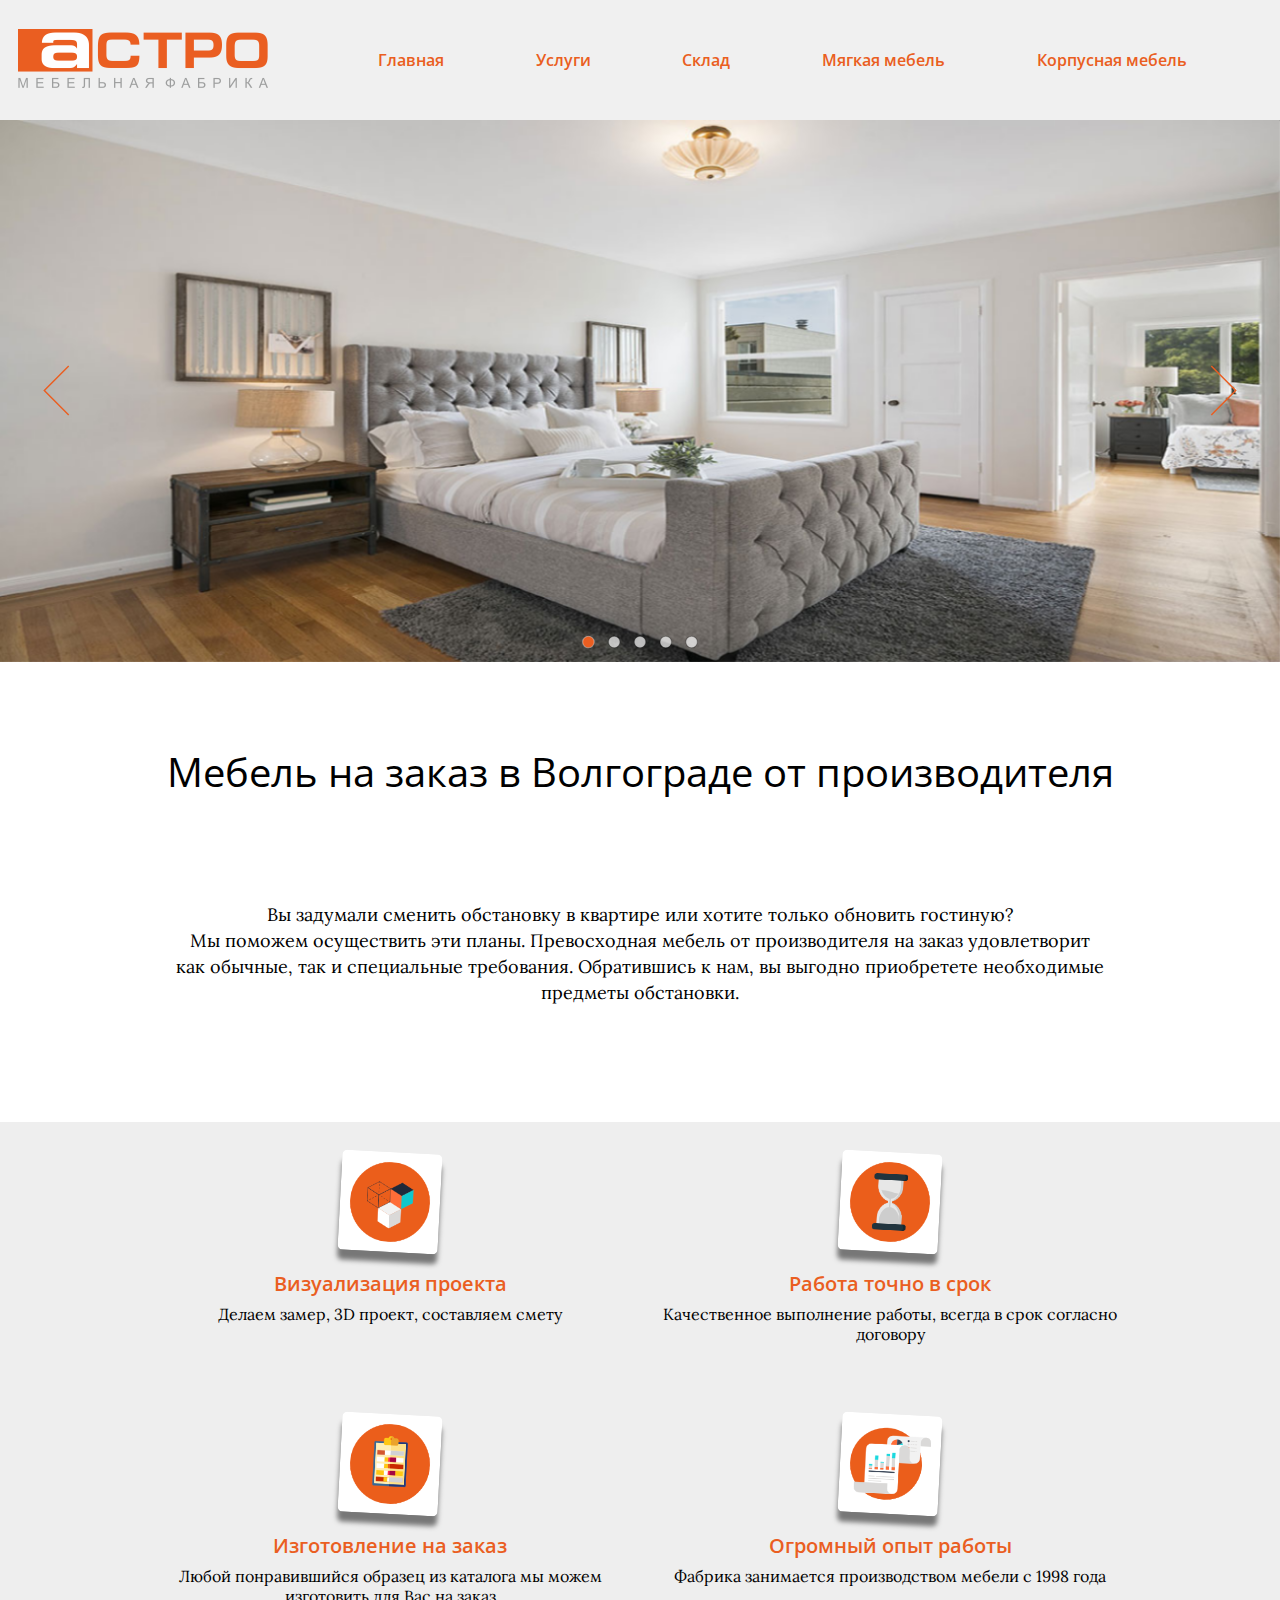
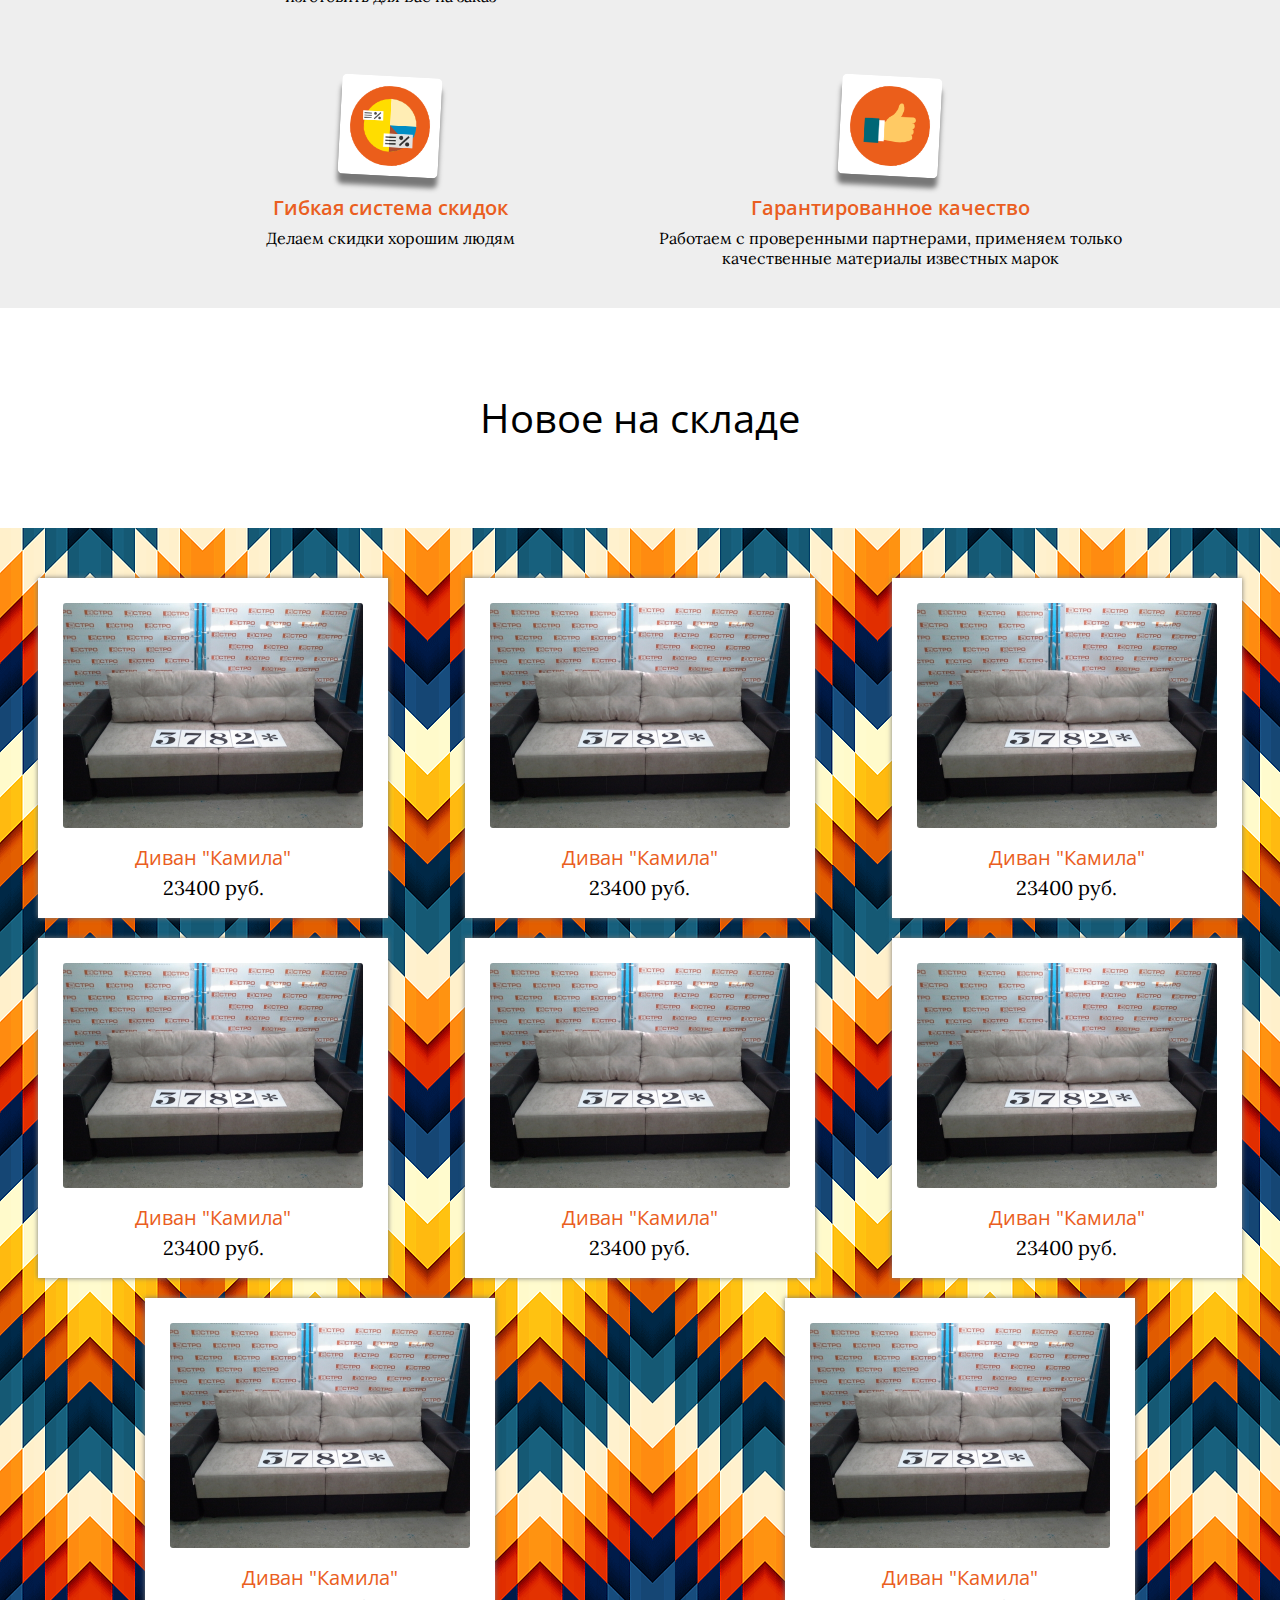
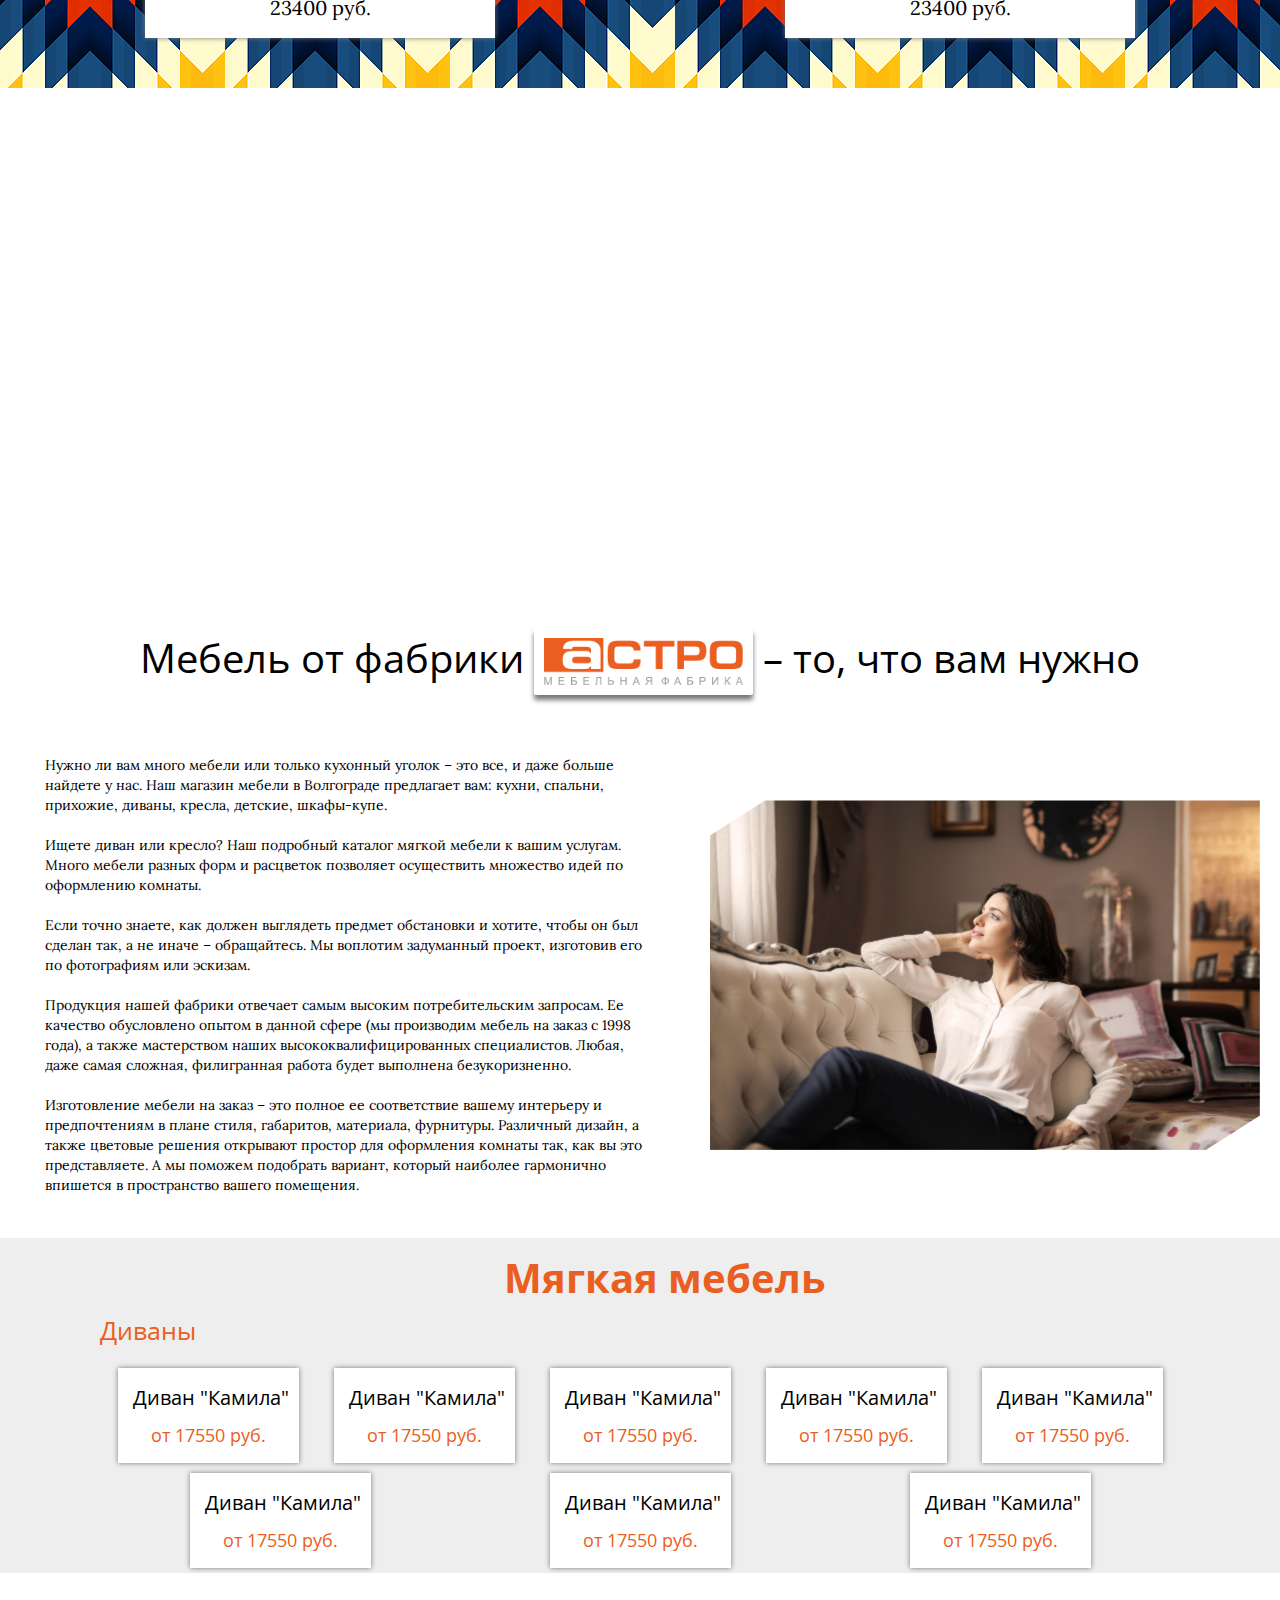
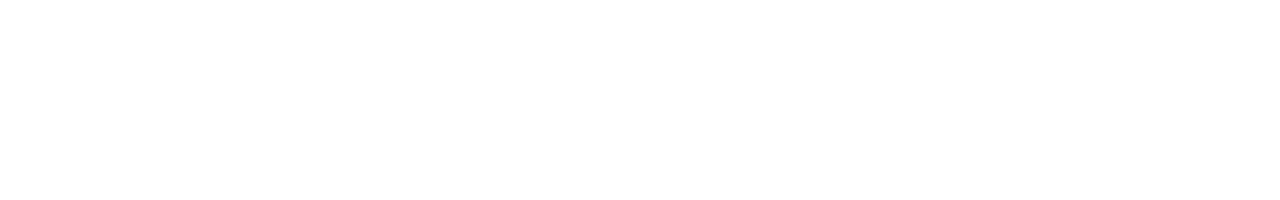
==== commit 67950f36: "test#5" ====
--- a/index.html
+++ b/index.html
@@ -1,5 +1,5 @@
 <!DOCTYPE html>
-<html lang="ru-Ru">
+<html lang="ru">
 <head>
     <meta charset="UTF-8">
     <title>WebSite v.1.0.0</title>
@@ -25,15 +25,12 @@
        <ul class="menu">
            <li><a href="#id1">Главная</a></li>
            <li><a href="#id2">Услуги</a></li>
-           <li><a href="#id3">Склад</a></li>
+           <li><a href="stock.html">Склад</a></li>
            <li><a href="#">Мягкая мебель</a>
                <ul class="submenu">
-                   <li><a href="#">Диваны</a></li>
+                   <li><a href="stock.html">Диваны</a></li>
                    <li><a href="#">Кресла</a></li>
                    <li><a href="#">Пуф</a></li>
-                   <li><a href="#">link</a></li>
-                   <li><a href="#">link</a></li>
-                   <li><a href="#">link</a></li>
                </ul>
            </li>
            <li><a href="#">Корпусная мебель</a>
@@ -166,7 +163,7 @@
    </section>
    <!-- END services-->
 <!--stock-->
-    <section class="section-3"   id="id3">
+    <section class="section-3">
         <h1 class="section-title">Новое на складе</h1>
         <div class="stock">
             <div class="stock-item item-1">
@@ -282,6 +279,72 @@
 <!--           section-parallax__flex-->
     </section>
 <!-- END   parallax-->
+   
+    <section class="furniture">
+        <h1 class="furniture-title">Мягкая мебель</h1>
+        <h3 class="furniture-title__name">Диваны</h3>
+        <div class="furniture-items">
+          <div class="furniture-items-sofa">
+              <a href="#">
+                  <img src="img/s1.jpg" alt="" class="furniture-img">
+                  Диван "Камила"                  
+              </a>
+              <p class="furniture-items__price">от 17550 руб.</p>
+          </div>
+          <div class="furniture-items-sofa">
+              <a href="#">
+                  <img src="img/s1.jpg" alt="" class="furniture-img">
+                  Диван "Камила"                  
+              </a>
+              <p class="furniture-items__price">от 17550 руб.</p>
+          </div>
+          <div class="furniture-items-sofa">
+              <a href="#">
+                  <img src="img/s1.jpg" alt="" class="furniture-img">
+                  Диван "Камила"                  
+              </a>
+              <p class="furniture-items__price">от 17550 руб.</p>
+          </div>
+          <div class="furniture-items-sofa">
+              <a href="#">
+                  <img src="img/s1.jpg" alt="" class="furniture-img">
+                  Диван "Камила"                  
+              </a>
+              <p class="furniture-items__price">от 17550 руб.</p>
+          </div>
+          <div class="furniture-items-sofa">
+              <a href="#">
+                  <img src="img/s1.jpg" alt="" class="furniture-img">
+                  Диван "Камила"                  
+              </a>
+              <p class="furniture-items__price">от 17550 руб.</p>
+          </div>
+          <div class="furniture-items-sofa">
+              <a href="#">
+                  <img src="img/s1.jpg" alt="" class="furniture-img">
+                  Диван "Камила"                  
+              </a>
+              <p class="furniture-items__price">от 17550 руб.</p>
+          </div>
+          <div class="furniture-items-sofa">
+              <a href="#">
+                  <img src="img/s1.jpg" alt="" class="furniture-img">
+                  Диван "Камила"                  
+              </a>
+              <p class="furniture-items__price">от 17550 руб.</p>
+          </div>
+          <div class="furniture-items-sofa">
+              <a href="#">
+                  <img src="img/s1.jpg" alt="" class="furniture-img">
+                  Диван "Камила"                  
+              </a>
+              <p class="furniture-items__price">от 17550 руб.</p>
+          </div>
+           
+            
+        </div>
+        
+    </section>
  
  
  
--- a/css/style.css
+++ b/css/style.css
@@ -290,6 +290,51 @@
           height: 350px;
           overflow: hidden; }
 
+.furniture {
+  box-sizing: border-box;
+  max-width: 1600px;
+  width: 100%;
+  padding-left: 100px;
+  padding-right: 100px;
+  background-color: #eee;
+  font-family: Open Sans, sans-serif; }
+  .furniture-title {
+    font-size: 40px;
+    font-weight: bold;
+    color: #ea5e21;
+    padding-top: 20px;
+    padding-left: 50px;
+    text-align: center; }
+    .furniture-title__name {
+      color: #ea5e21;
+      font-size: 25px;
+      padding: 20px 0; }
+  .furniture .furniture-items {
+    display: flex;
+    justify-content: space-around;
+    flex-wrap: wrap; }
+    .furniture .furniture-items-sofa {
+      text-align: center;
+      max-width: 300px;
+      margin: 5px;
+      padding: 10px;
+      background-color: #fff;
+      box-shadow: 0 0 5px 0 #777; }
+      .furniture .furniture-items-sofa a {
+        text-decoration: none;
+        color: #000;
+        font-size: 20px;
+        line-height: 40px; }
+        .furniture .furniture-items-sofa a:hover {
+          color: #ea5e21; }
+      .furniture .furniture-items-sofa img {
+        max-width: 300px;
+        border-radius: 2px; }
+    .furniture .furniture-items__price {
+      font-size: 18px;
+      color: #ea5e21;
+      line-height: 35px; }
+
 .btn_top_jQuery {
   position: fixed;
   right: 20px;
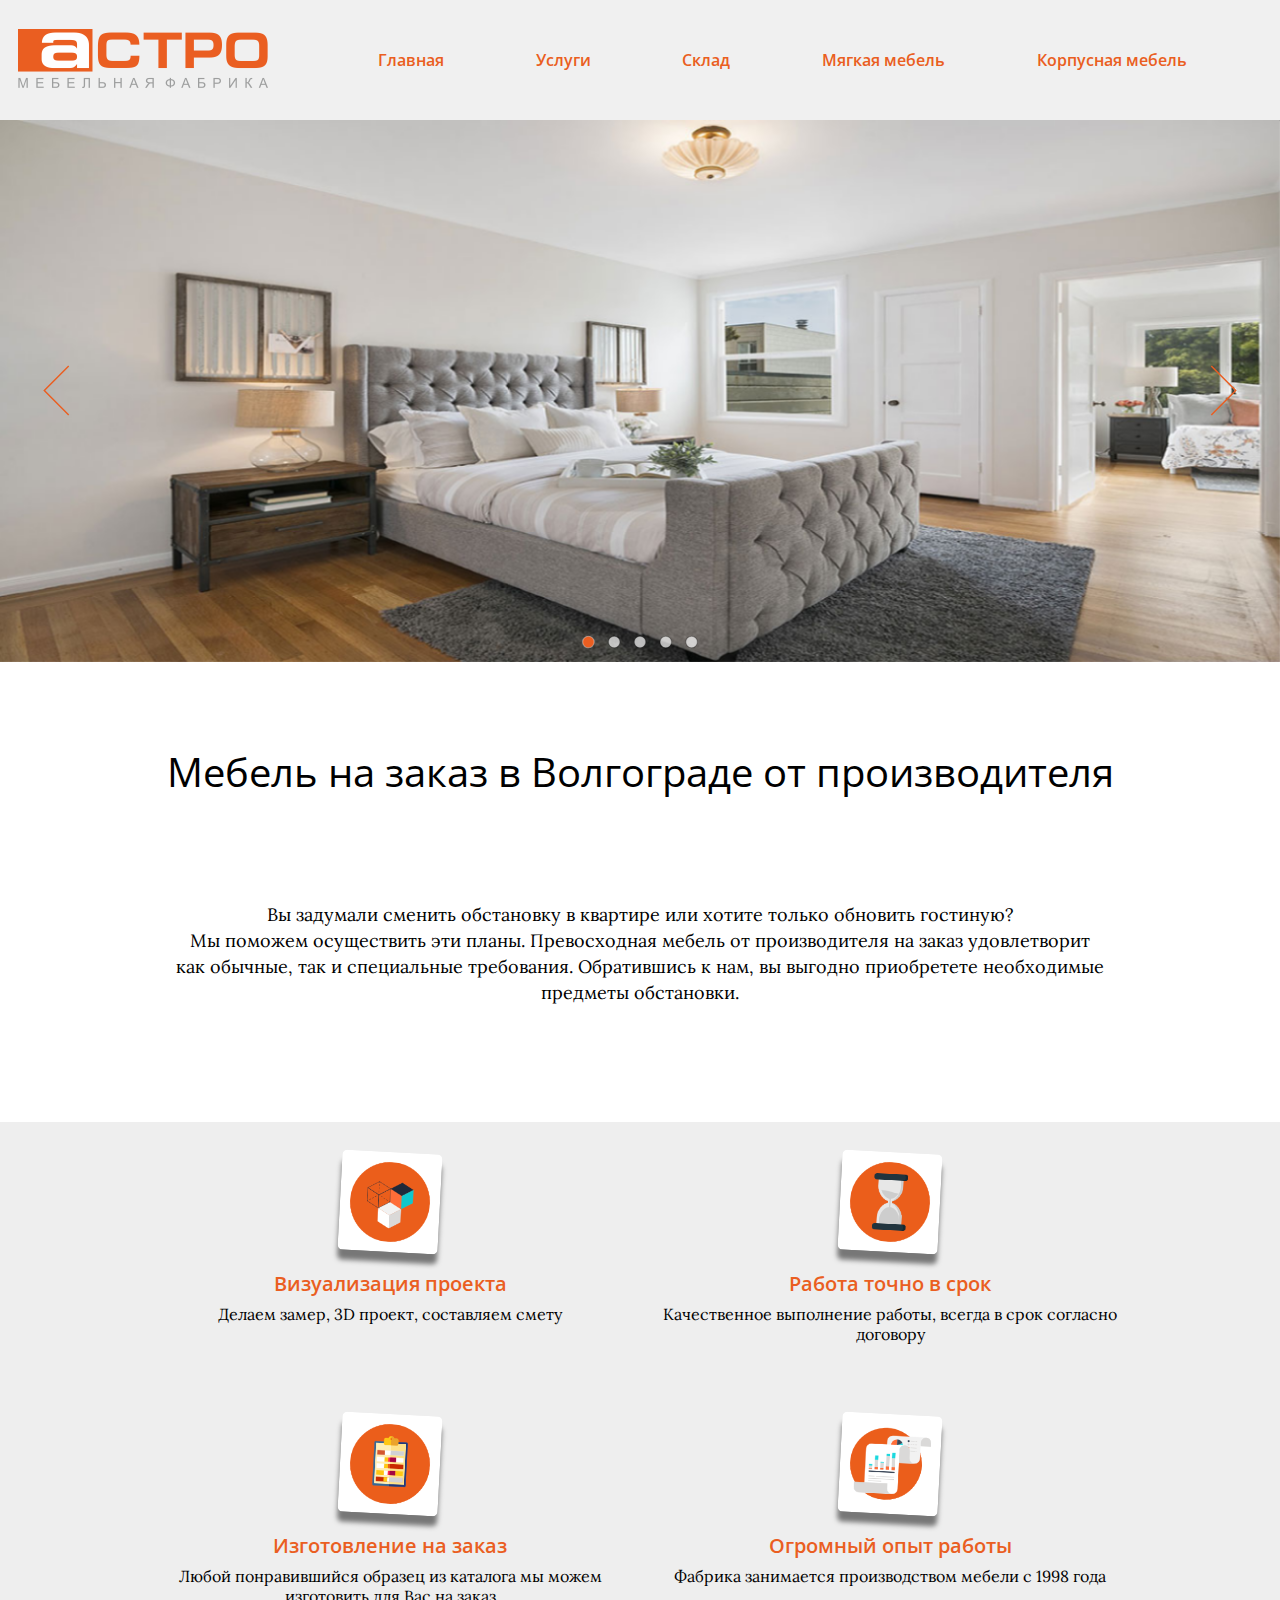
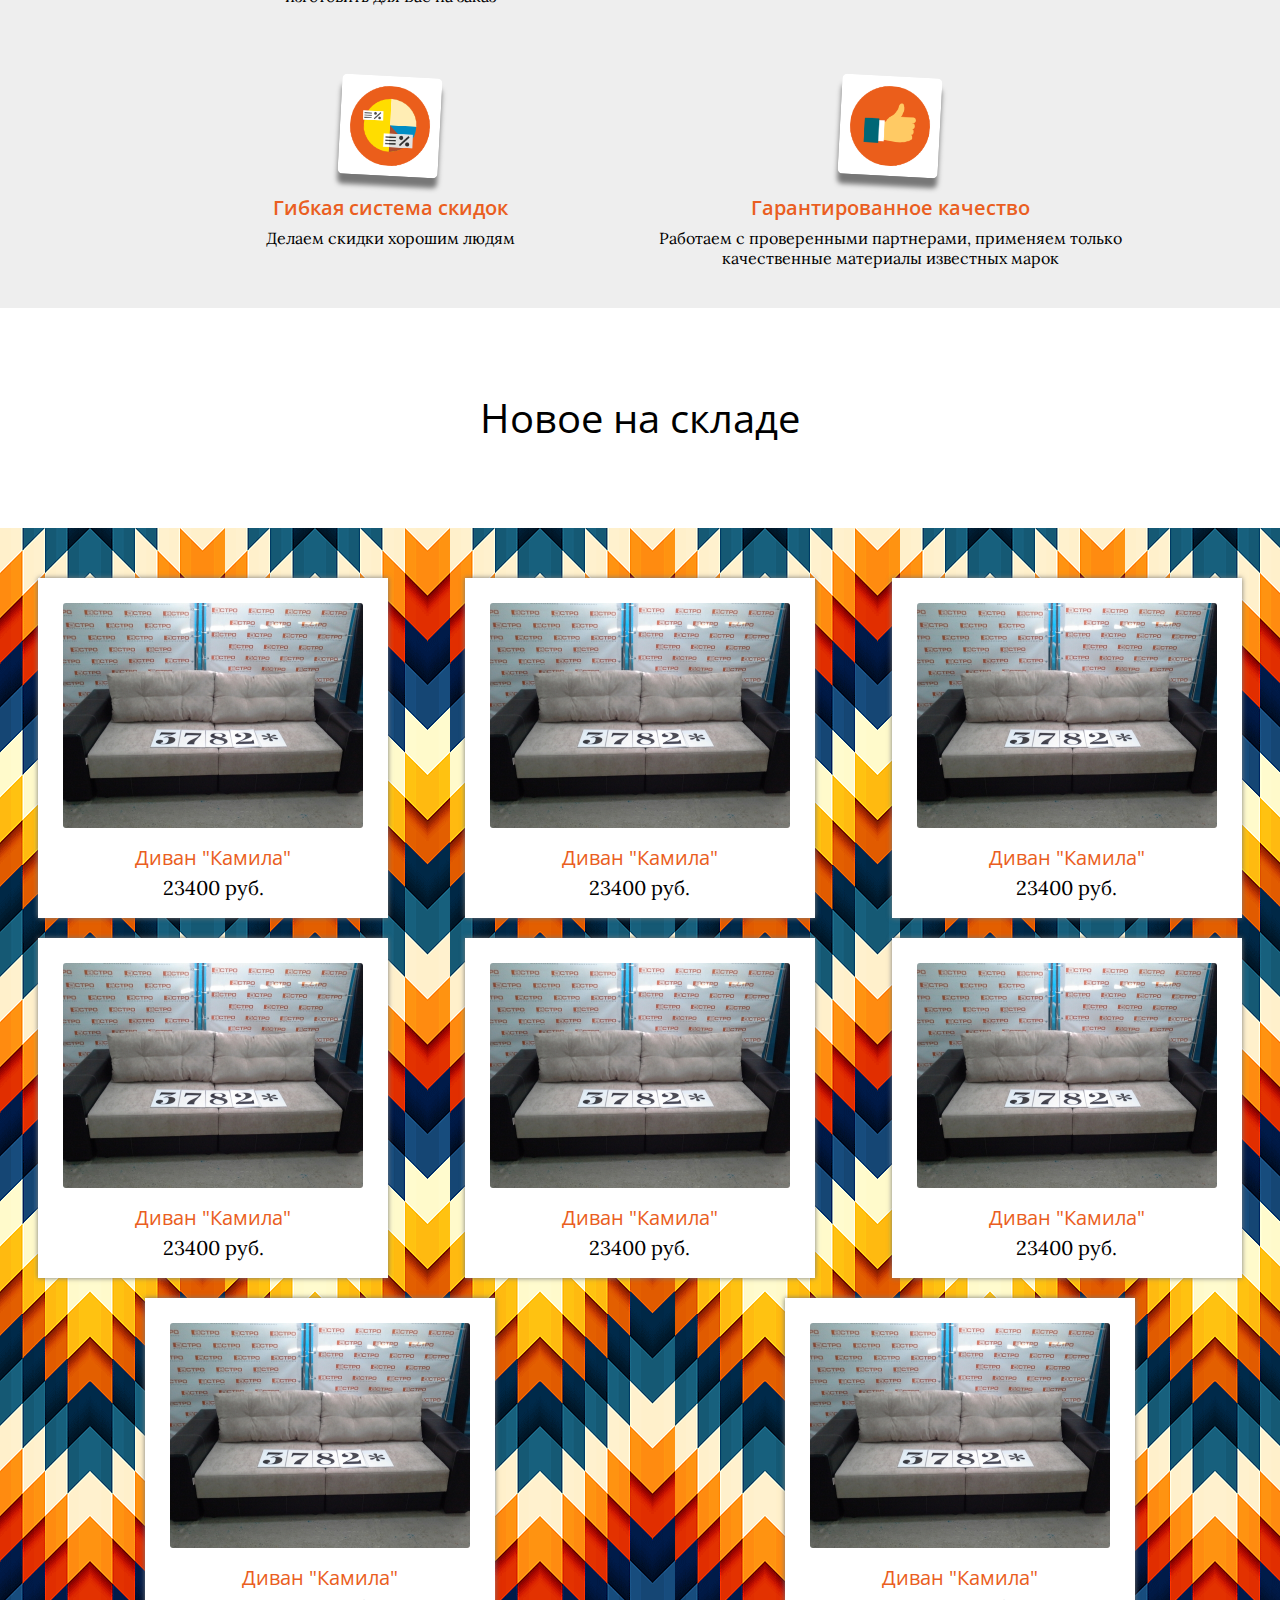
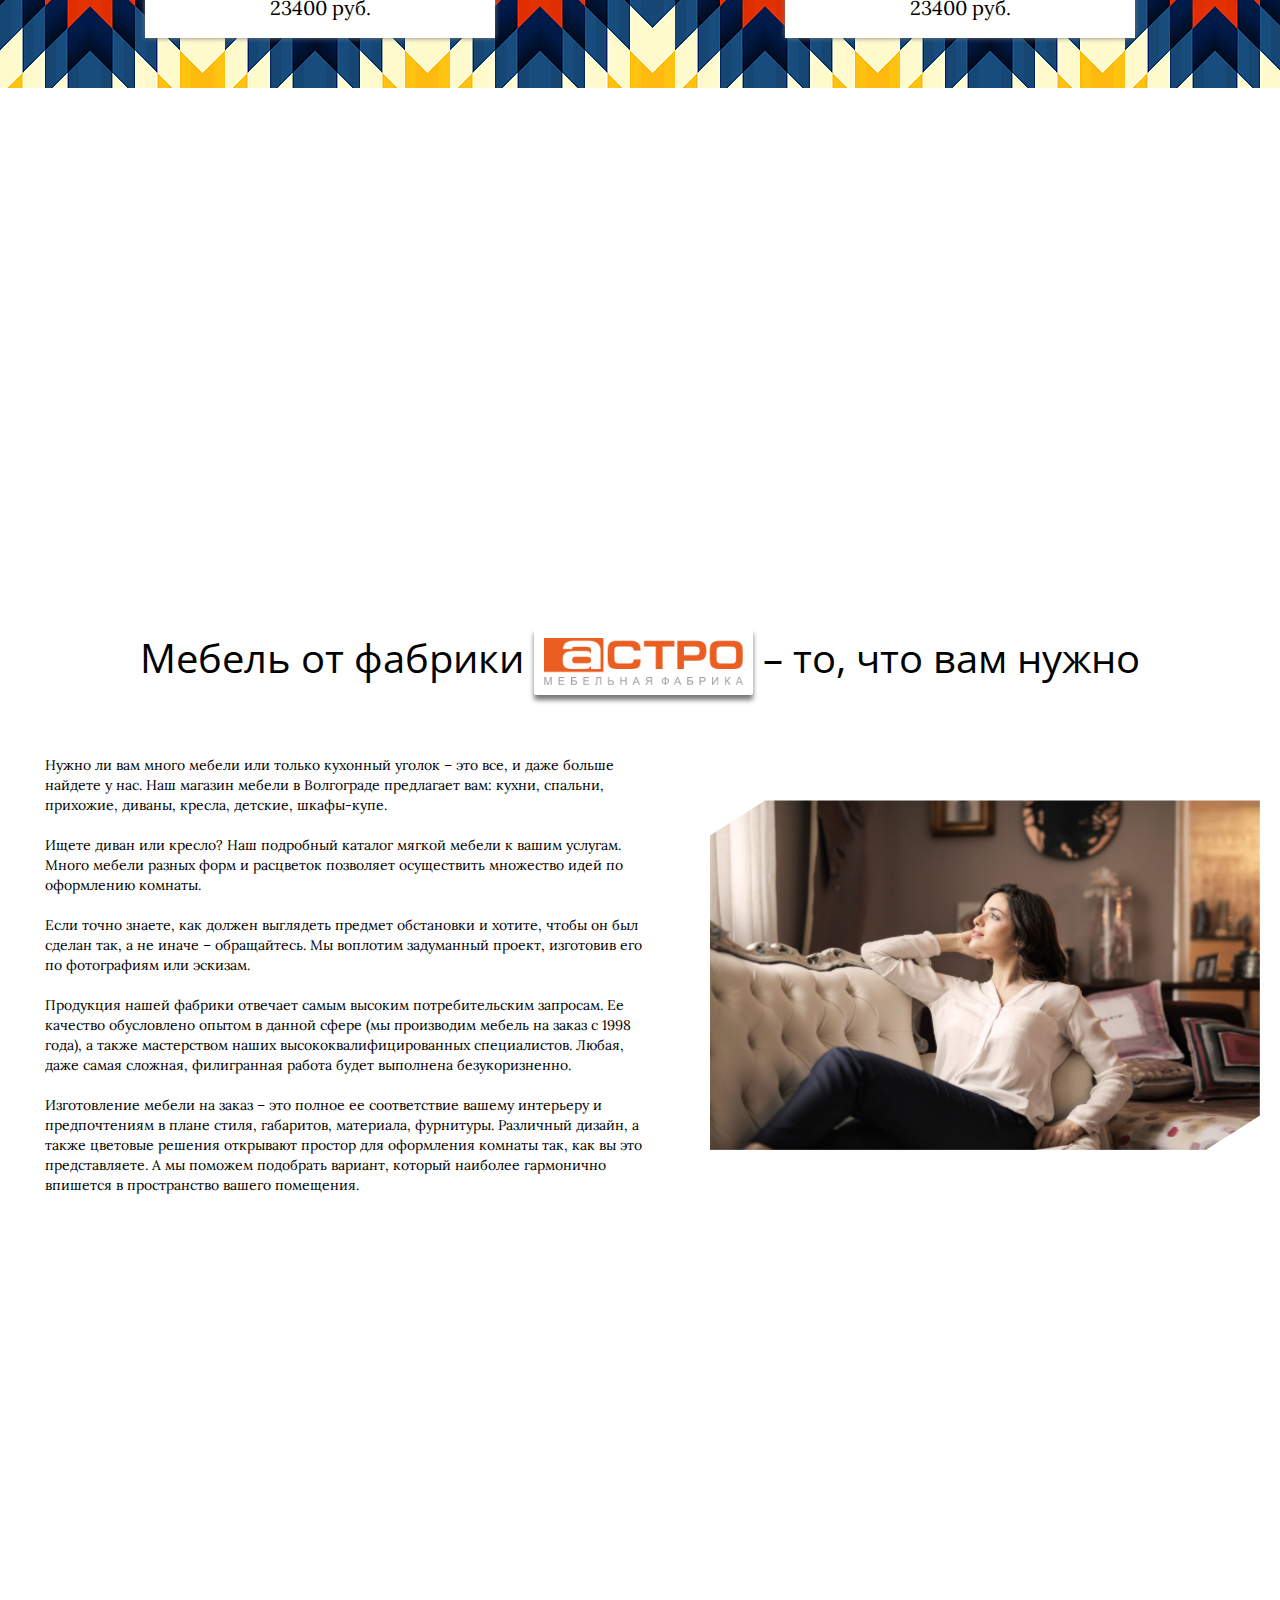
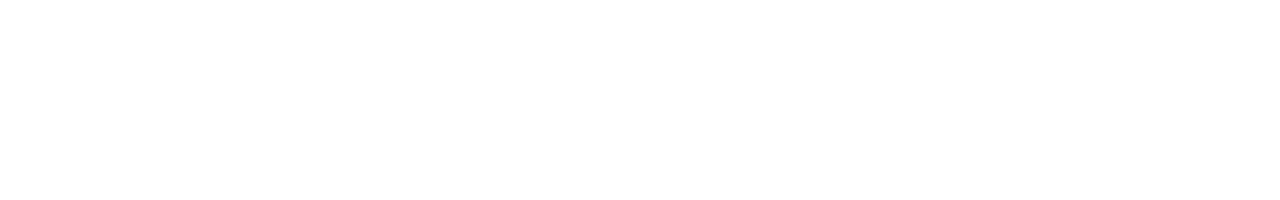
==== commit adcc59d8: "test 23.04" ====
--- a/index.html
+++ b/index.html
@@ -260,18 +260,7 @@
                         <div><img data-u="image" src="img/a4.jpeg" /></div>
                         <div><img data-u="image" src="img/a5.jpeg" /></div>
                         <div><img data-u="image" src="img/a6.jpeg" /></div>
-    <!--                    <div><img data-u="image" src="image2.jpg" /></div>-->
-                    </div>
-                    <!-- Bullet Navigator -->
-<!--
-                    <div data-u="navigator" class="jssorb032" style="position:absolute;bottom:12px;right:12px;" data-autocenter="1" data-scale="0.5" data-scale-bottom="0.75">
-                        <div data-u="prototype" class="i" style="width:16px;height:16px;">
-                            <svg viewbox="0 0 16000 16000" style="position:absolute;top:0;left:0;width:100%;height:100%;">
-                                <circle class="b" cx="8000" cy="8000" r="5800"></circle>
-                            </svg>
-                        </div>
-                    </div>
--->
+                    </div>                    
                 </div>
             </div>
 <!--            flex-block-->
@@ -280,71 +269,7 @@
     </section>
 <!-- END   parallax-->
    
-    <section class="furniture">
-        <h1 class="furniture-title">Мягкая мебель</h1>
-        <h3 class="furniture-title__name">Диваны</h3>
-        <div class="furniture-items">
-          <div class="furniture-items-sofa">
-              <a href="#">
-                  <img src="img/s1.jpg" alt="" class="furniture-img">
-                  Диван "Камила"                  
-              </a>
-              <p class="furniture-items__price">от 17550 руб.</p>
-          </div>
-          <div class="furniture-items-sofa">
-              <a href="#">
-                  <img src="img/s1.jpg" alt="" class="furniture-img">
-                  Диван "Камила"                  
-              </a>
-              <p class="furniture-items__price">от 17550 руб.</p>
-          </div>
-          <div class="furniture-items-sofa">
-              <a href="#">
-                  <img src="img/s1.jpg" alt="" class="furniture-img">
-                  Диван "Камила"                  
-              </a>
-              <p class="furniture-items__price">от 17550 руб.</p>
-          </div>
-          <div class="furniture-items-sofa">
-              <a href="#">
-                  <img src="img/s1.jpg" alt="" class="furniture-img">
-                  Диван "Камила"                  
-              </a>
-              <p class="furniture-items__price">от 17550 руб.</p>
-          </div>
-          <div class="furniture-items-sofa">
-              <a href="#">
-                  <img src="img/s1.jpg" alt="" class="furniture-img">
-                  Диван "Камила"                  
-              </a>
-              <p class="furniture-items__price">от 17550 руб.</p>
-          </div>
-          <div class="furniture-items-sofa">
-              <a href="#">
-                  <img src="img/s1.jpg" alt="" class="furniture-img">
-                  Диван "Камила"                  
-              </a>
-              <p class="furniture-items__price">от 17550 руб.</p>
-          </div>
-          <div class="furniture-items-sofa">
-              <a href="#">
-                  <img src="img/s1.jpg" alt="" class="furniture-img">
-                  Диван "Камила"                  
-              </a>
-              <p class="furniture-items__price">от 17550 руб.</p>
-          </div>
-          <div class="furniture-items-sofa">
-              <a href="#">
-                  <img src="img/s1.jpg" alt="" class="furniture-img">
-                  Диван "Камила"                  
-              </a>
-              <p class="furniture-items__price">от 17550 руб.</p>
-          </div>
-           
-            
-        </div>
-        
-    </section>
+    
  
  
  
@@ -421,66 +346,7 @@
     </script>
     <script type="text/javascript">jssor_1_slider_init();</script>    
     <!-- Jssor Slider End -->
-<!--
-    <script type="text/javascript">
-        jssor_2_slider_init = function() {
-            
-            
-            var jssor2_slider = new $JssorSlider$("jssor_2", options);
-            
-            var _SlideshowTransitions = [
-            {$Duration:800,y:0.3,$Cols:2,$During:{$Top:[0.3,0.7]},$ChessMode:{$Column:12},$Easing:{$Top:$Jease$.$InCubic,$Opacity:$Jease$.$Linear},$Opacity:2},
-            {$Duration:800,x:0.3,$Rows:2,$SlideOut:true,$ChessMode:{$Row:3},$Easing:{$Left:$Jease$.$InCubic,$Opacity:$Jease$.$Linear},$Opacity:2,$Outside:true},
-            {$Duration:600,$Delay:20,$Cols:8,$Rows:4,$Formation:$JssorSlideshowFormations$.$FormationStraightStairs,$Assembly:2050,$Opacity:2}
-        ];
-            
-            var options = { 
-            $AutoPlay: 1, 
-//            $BulletNavigatorOptions: {
-//                $Class: $JssorBulletNavigator$,
-//                $ChanceToShow: 2
-//            },
-            $SlideshowOptions: {
-                $Class: $JssorSlideshowRunner$,
-                $Transitions: _SlideshowTransitions,
-                $TransitionsOrder: 1,
-                $ShowLink: true
-            }
-            
-        };
-            
-            /*#region responsive code begin*/
-
-            var MAX_WIDTH = 550;
-
-            function ScaleSlider() {
-                var containerElement = jssor2_slider.$Elmt.parentNode;
-                var containerWidth = containerElement.clientWidth;
-
-                if (containerWidth) {
-
-                    var expectedWidth = Math.min(MAX_WIDTH || containerWidth, containerWidth);
-
-                    jssor2_slider.$ScaleWidth(expectedWidth);
-                }
-                else {
-                    window.setTimeout(ScaleSlider, 30);
-                }
-            }
-
-            ScaleSlider();
-
-            $Jssor$.$AddEvent(window, "load", ScaleSlider);
-            $Jssor$.$AddEvent(window, "resize", ScaleSlider);
-            $Jssor$.$AddEvent(window, "orientationchange", ScaleSlider);
-            /*#endregion responsive code end*/
-            
-            
-        }
-        
-    </script>
-    <script type="text/javascript">jssor_2_slider_init();</script>
--->
+
     <script src="js/parallax.min.js"></script>
 <!--    commonJs-->
     <script type="text/javascript" src="js/common.js"></script>
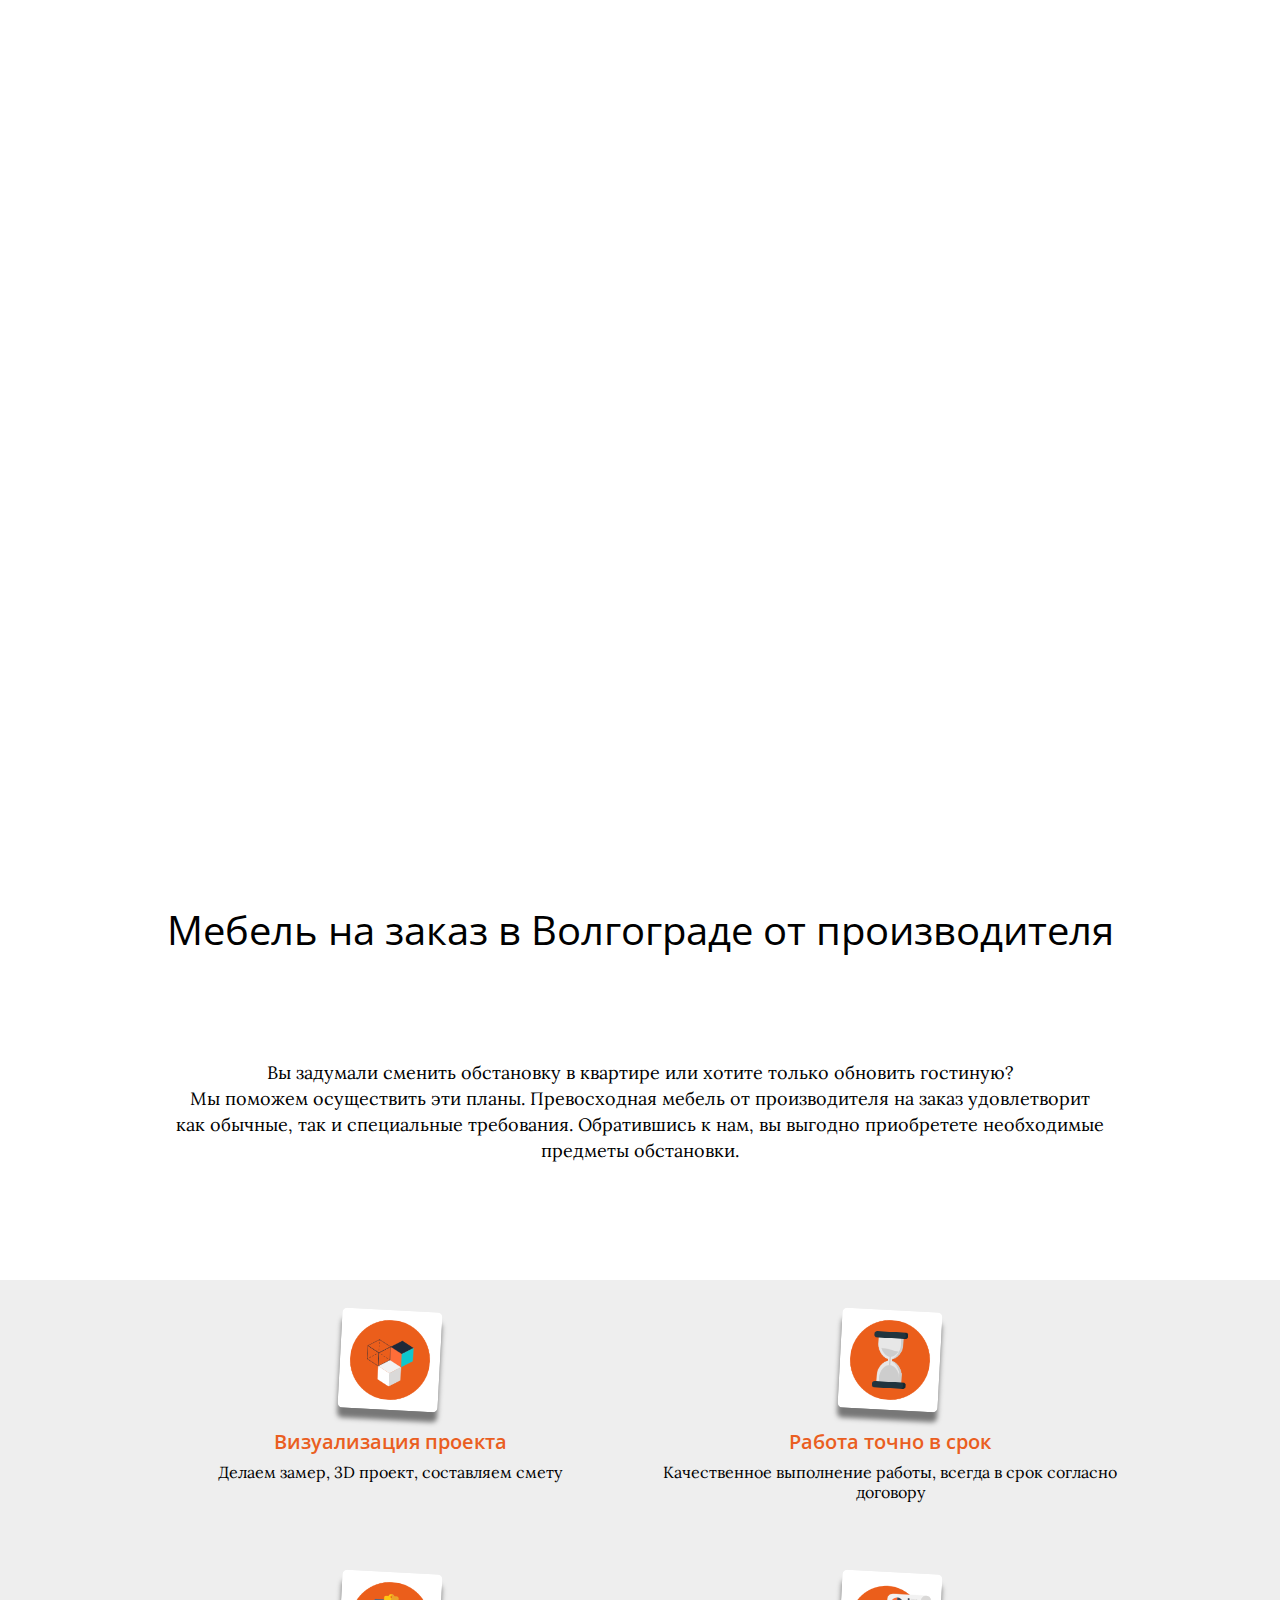
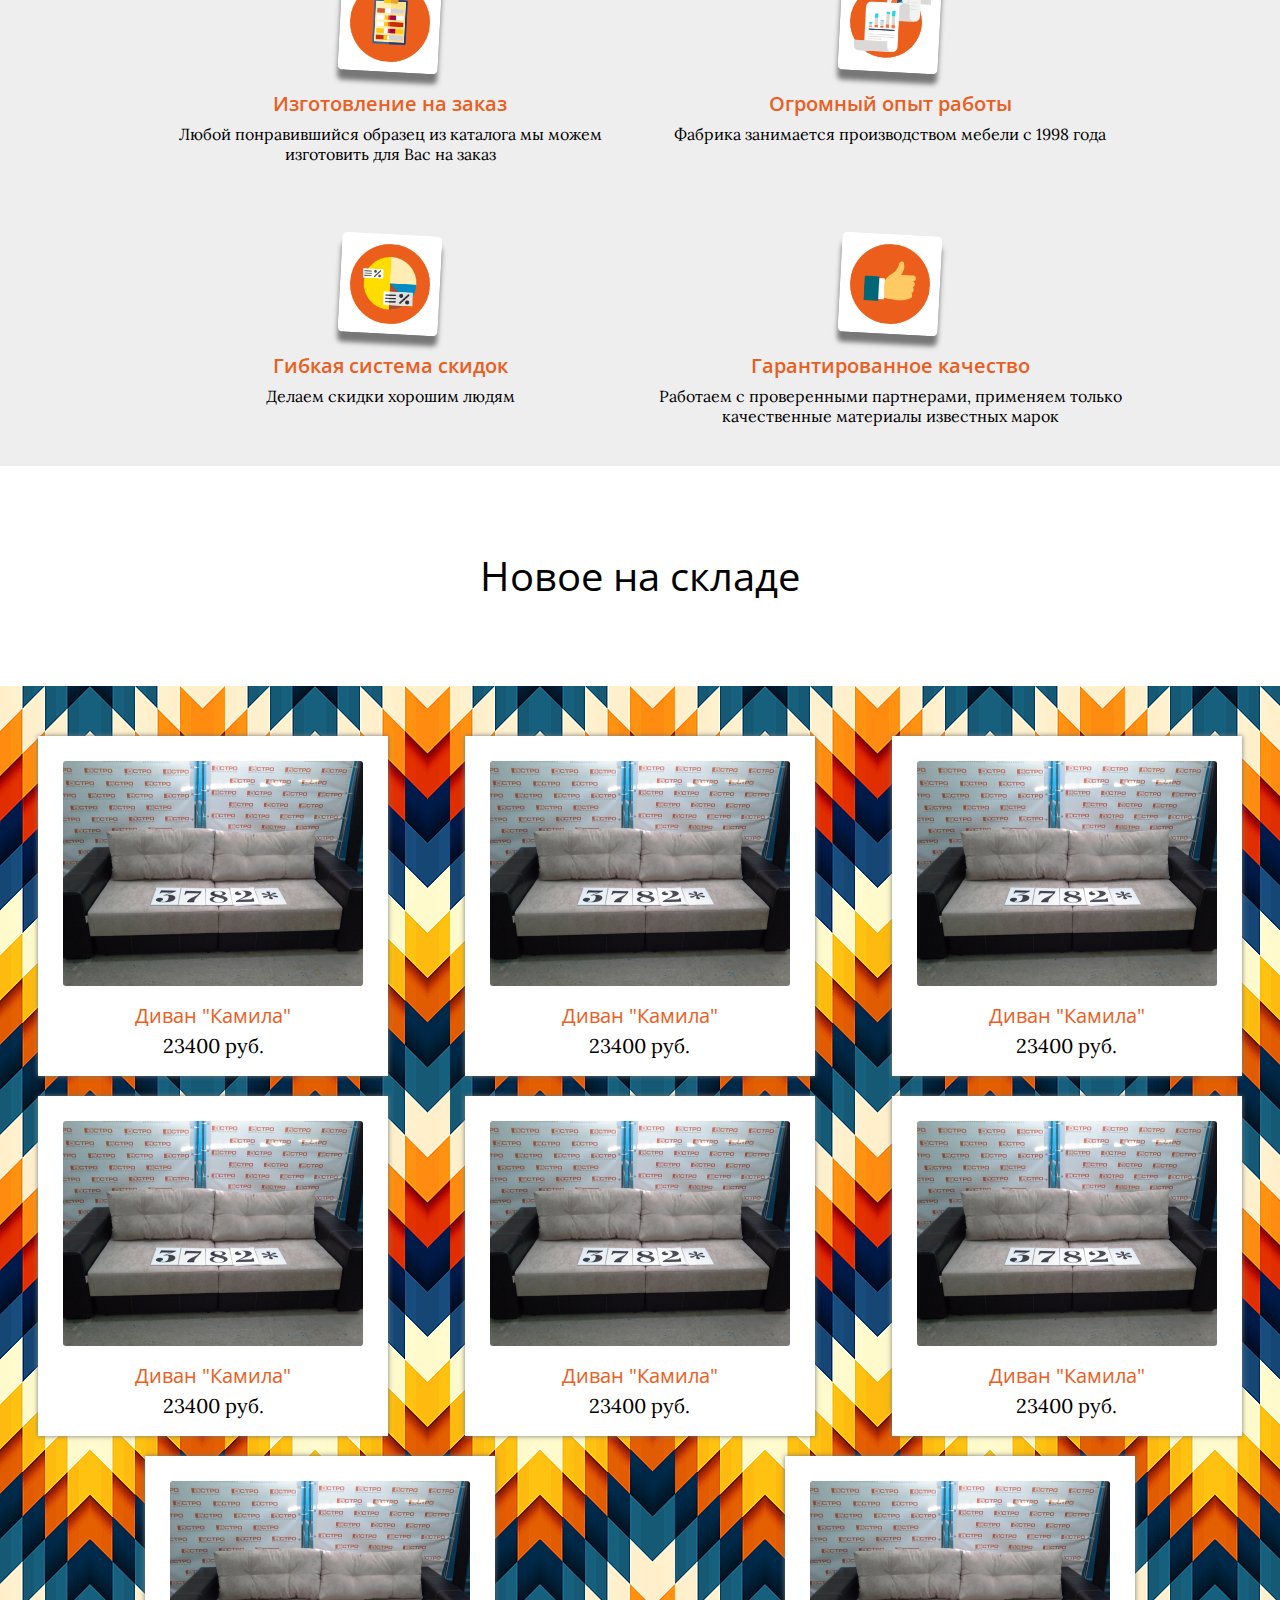
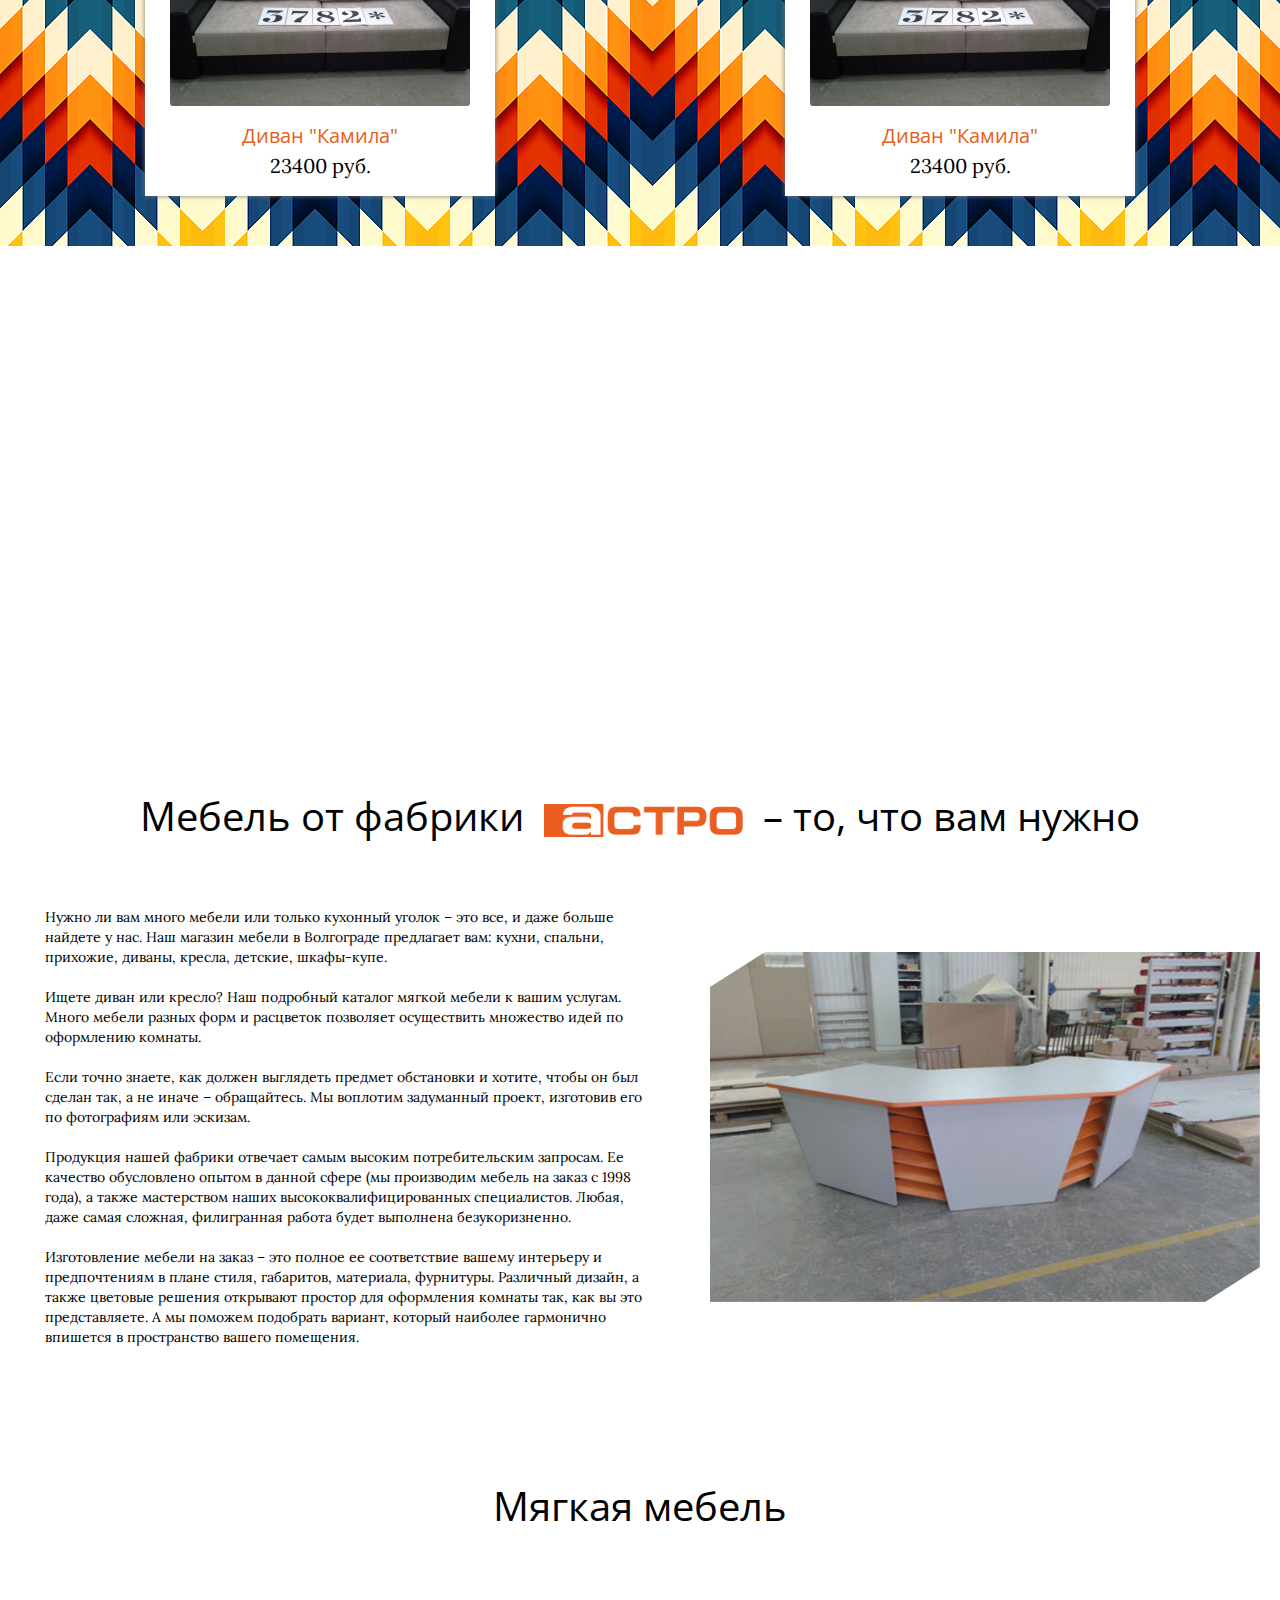
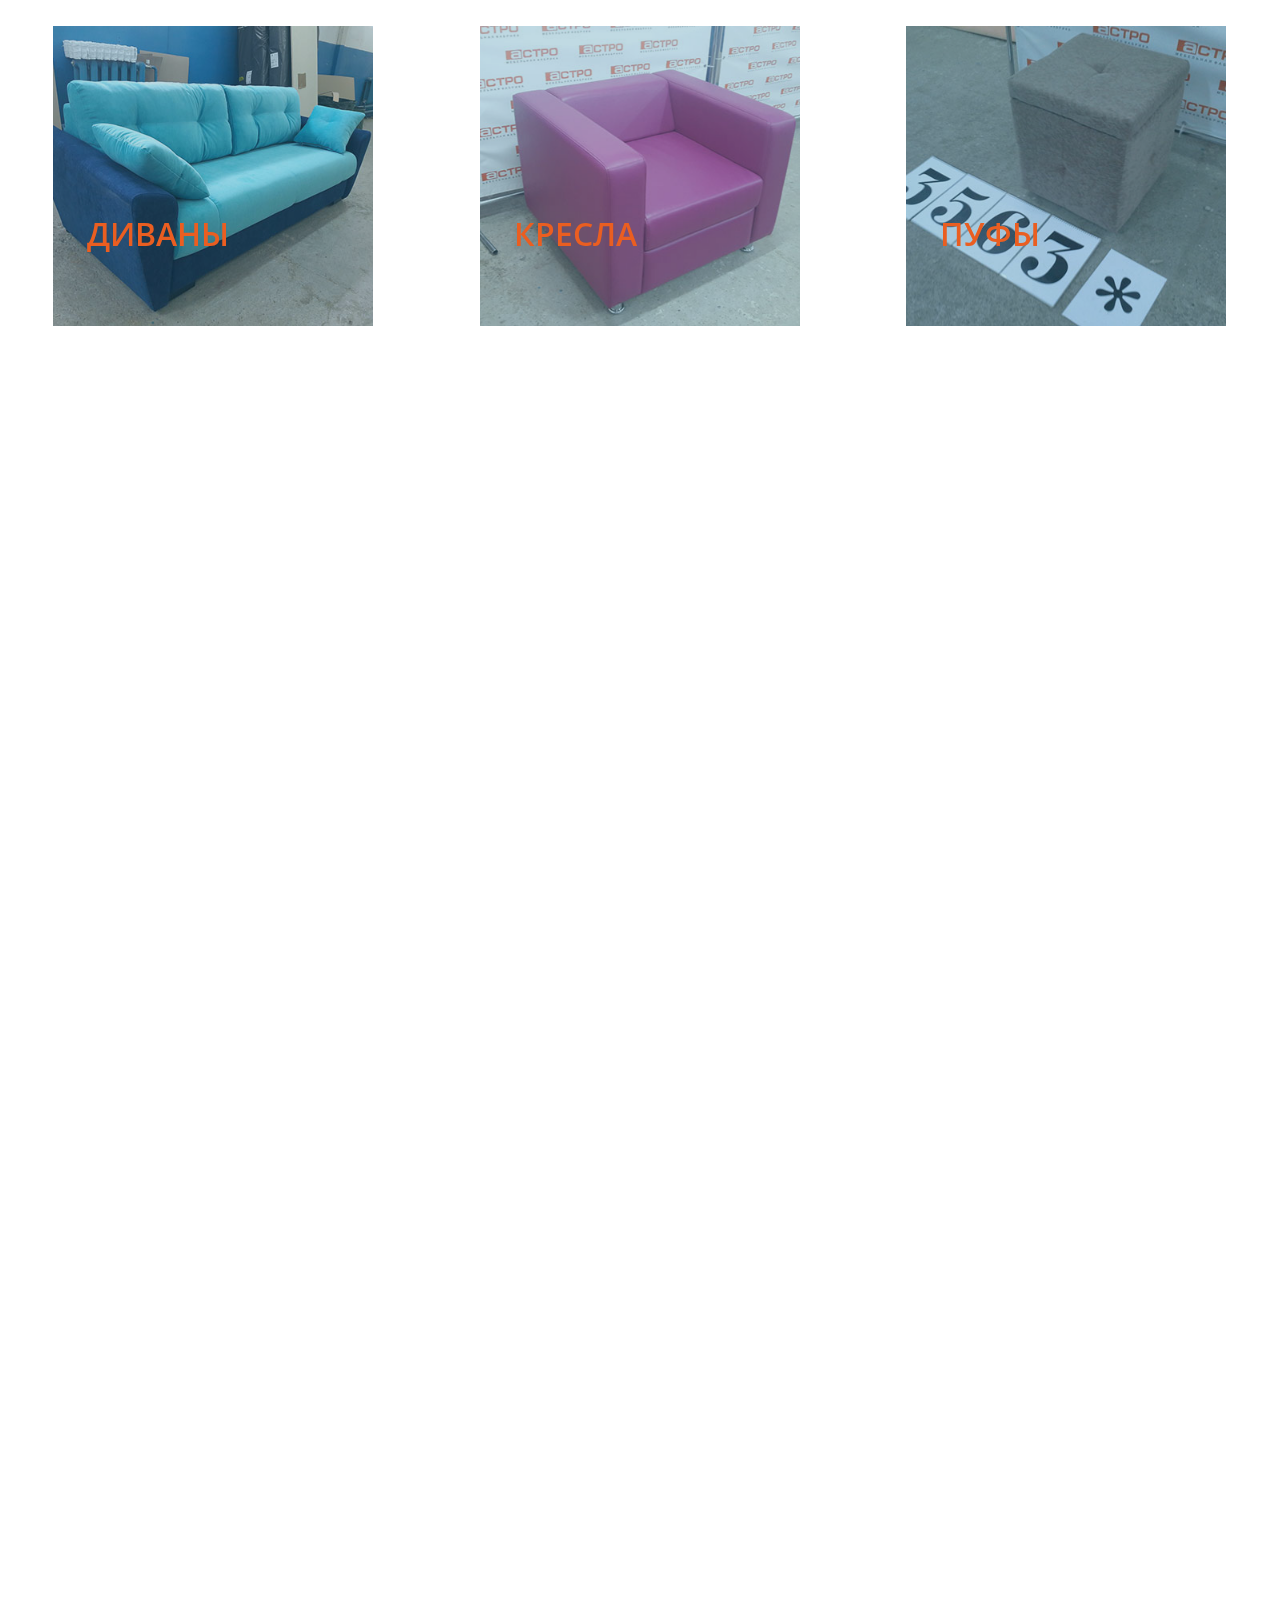
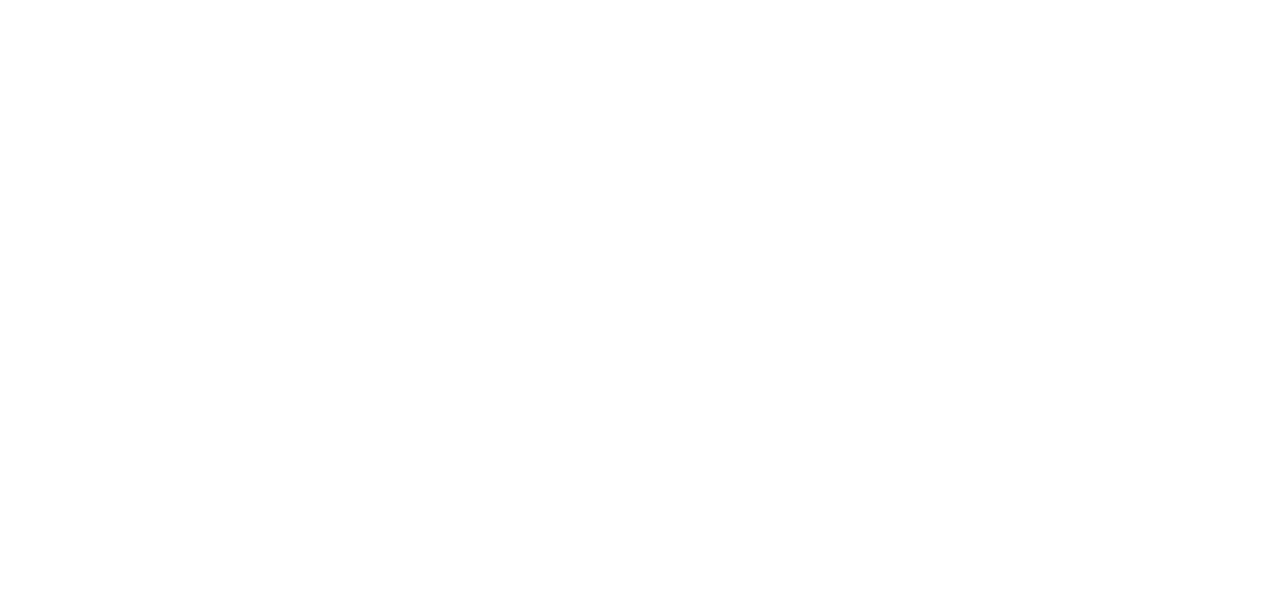
==== commit 865bf741: "24.04" ====
--- a/index.html
+++ b/index.html
@@ -17,8 +17,18 @@
 
 </head>
 <body id="id1">
+<!--preLoader-->
+    <div class="preloader" id="preloader">
+       <div class="preloader-logo">
+           <img src="img/logo-1.png" alt="" class="preloader-logo__img-1">
+           <img src="img/logo-2.png" alt="" class="preloader-logo__img-2">
+           <img src="img/logo-3.png" alt="" class="preloader-logo__img-3">
+       </div>
+   </div>
+<!--preLoader-->
+
 <!--  header-->
-   <header class="" id="header">
+   <header class="header" id="header">
 <!--      logo-->
        <div class="logo"><a href="index.html"><img src="img/astro-logo.png" alt="logo astro"></a></div>
 <!--       top menu-->
@@ -49,7 +59,8 @@
        </ul>
    </header>
 <!-- END  header-->
-<!--    jssor slider-->
+
+
     <style>
         /*jssor slider loading skin spin css*/
         .jssorl-009-spin img {
@@ -64,66 +75,114 @@
             to { transform: rotate(360deg); }
         }
 
-        /*jssor slider bullet skin 032 css*/
-        .jssorb032 {position:absolute;}
-        .jssorb032 .i {position:absolute;cursor:pointer;}
-        .jssorb032 .i .b {fill:#fff;fill-opacity:0.7;stroke:#000;stroke-width:1200;stroke-miterlimit:10;stroke-opacity:0.25;}
-        .jssorb032 .i:hover .b {fill:#ea5e21;fill-opacity:.6;stroke:#fff;stroke-opacity:.35;}
-        .jssorb032 .iav .b {fill:#ea5e21;fill-opacity:1;stroke:#fff;stroke-opacity:.35;}
-        .jssorb032 .i.idn {opacity:.3;}
-
-        /*jssor slider arrow skin 051 css*/
-        .jssora051 {display:block;position:absolute;cursor:pointer;}
-        .jssora051 .a {fill:none;stroke:#ea5e21;stroke-width:360;stroke-miterlimit:10;}
-        .jssora051:hover {opacity:.8;}
-        .jssora051.jssora051dn {opacity:.5;}
-        .jssora051.jssora051ds {opacity:.3;pointer-events:none;}
+        /*jssor slider arrow skin 106 css*/
+        .jssora106 {display:block;position:absolute;cursor:pointer;}
+        .jssora106 .c {fill:#fff;opacity:.3;}
+        .jssora106 .a {fill:none;stroke:#000;stroke-width:350;stroke-miterlimit:10;}
+        .jssora106:hover .c {opacity:.5;}
+        .jssora106:hover .a {opacity:.8;}
+        .jssora106.jssora106dn .c {opacity:.2;}
+        .jssora106.jssora106dn .a {opacity:1;}
+        .jssora106.jssora106ds {opacity:.3;pointer-events:none;}
+
+        /*jssor slider thumbnail skin 101 css*/
+        .jssort101 .p {position: absolute;top:0;left:0;box-sizing:border-box;background:#000;}
+        .jssort101 .p .cv {position:relative;top:0;left:0;width:100%;height:100%;border:2px solid #000;box-sizing:border-box;z-index:1;}
+        .jssort101 .a {fill:none;stroke:#fff;stroke-width:400;stroke-miterlimit:10;visibility:hidden;}
+        .jssort101 .p:hover .cv, .jssort101 .p.pdn .cv {border:none;border-color:transparent;}
+        .jssort101 .p:hover{padding:2px;}
+        .jssort101 .p:hover .cv {background-color:rgba(0,0,0,6);opacity:.35;}
+        .jssort101 .p:hover.pdn{padding:0;}
+        .jssort101 .p:hover.pdn .cv {border:2px solid #fff;background:none;opacity:.35;}
+        .jssort101 .pav .cv {border-color:#fff;opacity:.35;}
+        .jssort101 .pav .a, .jssort101 .p:hover .a {visibility:visible;}
+        .jssort101 .t {position:absolute;top:0;left:0;width:100%;height:100%;border:none;opacity:.6;}
+        .jssort101 .pav .t, .jssort101 .p:hover .t{opacity:1;}
     </style>
-     <div class="jssor_1" id="jssor_1" style="position:relative;margin:0 auto;top:0px;left:0px;width:1300px;height:550px;overflow:hidden;visibility:hidden;">
+    <div id="jssor_1" style="position:relative;margin:0 auto;top:0px;left:0px;width:1200px;height:700px;overflow:hidden;visibility:hidden;">
         <!-- Loading Screen -->
         <div data-u="loading" class="jssorl-009-spin" style="position:absolute;top:0px;left:0px;width:100%;height:100%;text-align:center;background-color:rgba(0,0,0,0.7);">
             <img style="margin-top:-19px;position:relative;top:50%;width:38px;height:38px;" src="img/spin.svg" />
         </div>
-        <div data-u="slides" style="cursor:default;position:relative;top:0px;left:0px;width:1300px;height:550px;overflow:hidden;">
-            <div data-p="225.00">
-                <img data-u="image" src="img/5.jpg" />
-                
-            </div>
-            <div data-p="225.00">
-                <img data-u="image" src="img/2.jpg" />
-            </div>
-            <div data-p="225.00">
-                <img data-u="image" src="img/3.jpg" />
-            </div>
-            <div data-p="225.00">
-                <img data-u="image" src="img/4.jpg" />
-            </div>
-            <div data-p="225.00">
-                <img data-u="image" src="img/1.jpg" />
-            </div>
-            
-        </div>
-        <!-- Bullet Navigator -->
-        <div data-u="navigator" class="jssorb032" style="position:absolute;bottom:12px;right:12px;" data-autocenter="1" data-scale="0.5" data-scale-bottom="0.75">
-            <div data-u="prototype" class="i" style="width:16px;height:16px;">
-                <svg viewbox="0 0 16000 16000" style="position:absolute;top:0;left:0;width:100%;height:100%;">
-                    <circle class="b" cx="8000" cy="8000" r="5800"></circle>
-                </svg>
+        <div data-u="slides" style="cursor:default;position:relative;top:0px;left:0px;width:1200px;height:700px;overflow:hidden;">
+            <div data-p="170.00">
+                <img data-u="image" src="img/slide1-1200.jpg" />
+                <img data-u="thumb" src="img/slide150.jpg" />
+            </div>
+            <div data-p="170.00">
+                <img data-u="image" src="img/slide2-1200.jpg" />
+                <img data-u="thumb" src="img/slide2150.jpg" />
+            </div>
+            <div data-p="170.00">
+                <img data-u="image" src="img/slide3-1200.jpg" />
+                <img data-u="thumb" src="img/slide3-150.jpg" />
+            </div>
+            <div data-p="170.00">
+                <img data-u="image" src="img/slide4-1200.jpg" />
+                <img data-u="thumb" src="img/slide4-150.jpg" />
+            </div>
+            <div data-p="170.00">
+                <img data-u="image" src="img/slide5-1200.jpg" />
+                <img data-u="thumb" src="img/slide5-150.jpg" />
+            </div>
+            <div data-p="170.00">
+                <img data-u="image" src="img/slide6-120.jpg" />
+                <img data-u="thumb" src="img/slide6-150.jpg" />
+            </div>
+            <div data-p="170.00">
+                <img data-u="image" src="img/slide7-1200.jpg" />
+                <img data-u="thumb" src="img/slide7-150.jpg" />
+            </div>
+            <div data-p="170.00">
+                <img data-u="image" src="img/slide8-1200.jpg" />
+                <img data-u="thumb" src="img/slide8-150.jpg" />
+            </div>
+            <div data-p="170.00">
+                <img data-u="image" src="img/slide9-1200.jpg" />
+                <img data-u="thumb" src="img/slide9-150.jpg" />
+            </div>
+            <div data-p="170.00">
+                <img data-u="image" src="img/slide10-1200.jpg" />
+                <img data-u="thumb" src="img/slide10-150.jpg" />
+            </div>
+            <div data-p="170.00">
+                <img data-u="image" src="img/slide11-1200.jpg" />
+                <img data-u="thumb" src="img/slide11-150.jpg" />
+            </div>
+
+        </div>
+        <!-- Thumbnail Navigator -->
+        <div data-u="thumbnavigator" class="jssort101" style="position:absolute;left:0px;bottom:0px;width:1200px;height:100px;background-color:#000;" data-autocenter="1" data-scale-bottom="0.75">
+            <div data-u="slides">
+                <div data-u="prototype" class="p" style="width:190px;height:90px;">
+                    <div data-u="thumbnailtemplate" class="t"></div>
+                    <svg viewbox="0 0 16000 16000" class="cv">
+                        <circle class="a" cx="8000" cy="8000" r="3238.1"></circle>
+                        <line class="a" x1="6190.5" y1="8000" x2="9809.5" y2="8000"></line>
+                        <line class="a" x1="8000" y1="9809.5" x2="8000" y2="6190.5"></line>
+                    </svg>
+                </div>
             </div>
         </div>
         <!-- Arrow Navigator -->
-        <div data-u="arrowleft" class="jssora051" style="width:65px;height:65px;top:0px;left:25px;" data-autocenter="2" data-scale="0.75" data-scale-left="0.75">
+        <div data-u="arrowleft" class="jssora106" style="width:55px;height:55px;top:250px;left:30px;" data-scale="0.75">
             <svg viewbox="0 0 16000 16000" style="position:absolute;top:0;left:0;width:100%;height:100%;">
-                <polyline class="a" points="11040,1920 4960,8000 11040,14080 "></polyline>
+                <circle class="c" cx="8000" cy="8000" r="6260.9"></circle>
+                <polyline class="a" points="7930.4,5495.7 5426.1,8000 7930.4,10504.3 "></polyline>
+                <line class="a" x1="10573.9" y1="8000" x2="5426.1" y2="8000"></line>
             </svg>
         </div>
-        <div data-u="arrowright" class="jssora051" style="width:65px;height:65px;top:0px;right:25px;" data-autocenter="2" data-scale="0.75" data-scale-right="0.75">
+        <div data-u="arrowright" class="jssora106" style="width:55px;height:55px;top:250px;right:30px;" data-scale="0.75">
             <svg viewbox="0 0 16000 16000" style="position:absolute;top:0;left:0;width:100%;height:100%;">
-                <polyline class="a" points="4960,1920 11040,8000 4960,14080 "></polyline>
+                <circle class="c" cx="8000" cy="8000" r="6260.9"></circle>
+                <polyline class="a" points="8069.6,5495.7 10573.9,8000 8069.6,10504.3 "></polyline>
+                <line class="a" x1="5426.1" y1="8000" x2="10573.9" y2="8000"></line>
             </svg>
         </div>
     </div>
-<!-- END   jssor slider-->
+    
+    <!-- #endregion Jssor Slider End -->
+
 <!--services-->
    <section class="section-2" id="id2">
        <h1 class="section-title">Мебель на заказ в Волгограде от производителя</h1>
@@ -244,7 +303,7 @@
 <!--   parallax-->
     <section class="section-parallax">       
         <div class="parallax-window" data-parallax="scroll" data-image-src="./img/bg-parallax2.jpg"></div>
-        <h1 class="section-title">Мебель от фабрики <img src="img/astro-logo.png" alt="Логотип"> – то, что вам нужно</h1>
+        <h1 class="section-title">Мебель от фабрики <img src="img/astro-logo-png.png" alt="Логотип"> – то, что вам нужно</h1>
         <div class="section-parallax__flex">
             <div class="section-parallax__flex-block">
                 <p class="section-descr">Нужно ли вам много мебели или только кухонный уголок – это все, и даже больше найдете у нас. Наш магазин мебели в Волгограде предлагает вам: кухни, спальни, прихожие, диваны, кресла, детские, шкафы-купе. <br><br> Ищете диван или кресло? Наш подробный каталог мягкой мебели к вашим услугам. Много мебели разных форм и расцветок позволяет осуществить множество идей по оформлению комнаты. <br><br>
@@ -253,13 +312,13 @@
             <div class="section-parallax__flex-block">
                 <div class="jssor_2" id="jssor_2">
                     <div class="jssor_2__slides" data-u="slides">
-                        <div><img data-u="image" src="img/parallax-img.jpeg" /></div>
-                        <div><img data-u="image" src="img/a1.jpg" /></div>
-                        <div><img data-u="image" src="img/a2.jpeg" /></div>
-                        <div><img data-u="image" src="img/a3.jpeg" /></div>
-                        <div><img data-u="image" src="img/a4.jpeg" /></div>
-                        <div><img data-u="image" src="img/a5.jpeg" /></div>
-                        <div><img data-u="image" src="img/a6.jpeg" /></div>
+                        <div><img data-u="image" src="img/slide-2-1.jpg" /></div>
+                        <div><img data-u="image" src="img/slide-2-2.jpg" /></div>
+                        <div><img data-u="image" src="img/slide-2-3.jpg" /></div>
+                        <div><img data-u="image" src="img/slide-2-4.jpg" /></div>
+                        <div><img data-u="image" src="img/slide-2-5.jpg" /></div>
+                        <div><img data-u="image" src="img/slide-2-6.jpg" /></div>
+                        <div><img data-u="image" src="img/slide-2-7.jpg" /></div>
                     </div>                    
                 </div>
             </div>
@@ -268,6 +327,58 @@
 <!--           section-parallax__flex-->
     </section>
 <!-- END   parallax-->
+
+<!--  M B -->
+    <section class="mb">
+        <h1 class="section-title">Мягкая мебель</h1>
+        <!--mb-flex-->
+        <div class="mb-flex">
+           <!--mb-flex__item-->
+            <div class="mb-flex__item">
+                <figure class="effect-lily">
+                    <img src="img/asd.jpg" alt=""/>
+                    <figcaption>
+                        <div>
+                            <h2>Диваны</h2>
+                            <p>Посмотреть</p>
+                        </div>
+                        <a href="#">View more</a>
+                    </figcaption>	
+                </figure> 
+            </div>
+            <!--mb-flex__item-->
+            <div class="mb-flex__item">
+                <figure class="effect-lily">
+                    <img src="img/asd1.jpg" alt=""/>
+                    <figcaption>
+                        <div>
+                            <h2>Кресла</h2>
+                            <p>Посмотреть</p>
+                        </div>
+                        <a href="#">View more</a>
+                    </figcaption>	
+                </figure> 
+            </div>
+            <!--mb-flex__item-->
+            <div class="mb-flex__item">
+                <figure class="effect-lily">
+                    <img src="img/asd2.jpg" alt=""/>
+                    <figcaption>
+                        <div>
+                            <h2>Пуфы</h2>
+                            <p>Посмотреть</p>
+                        </div>
+                        <a href="#">View more</a>
+                    </figcaption>	
+                </figure> 
+            </div>
+            <!--mb-flex__item-->
+            
+        </div>
+    </section>
+<!--  M B -->
+  
+
    
     
  
@@ -287,31 +398,51 @@
     
 <!--    Slider jjsor-->
     <script src="./js/jssor.slider-27.1.0.min.js"></script>
-    <!--    Slider jjsor-->
+<!-- #region Jssor Slider Begin -->
+    <!-- Generator: Jssor Slider Maker -->
+    <!-- Source: https://www.jssor.com -->
     <script type="text/javascript">
         jssor_1_slider_init = function() {
 
-            var jssor_1_SlideoTransitions = [
-              [{b:-1,d:1,o:-0.7}],
-              [{b:900,d:2000,x:-379,e:{x:7}}],
-              [{b:900,d:2000,x:-379,e:{x:7}}],
-              [{b:-1,d:1,o:-1,sX:2,sY:2},{b:0,d:900,x:-171,y:-341,o:1,sX:-2,sY:-2,e:{x:3,y:3,sX:3,sY:3}},{b:900,d:1600,x:-283,o:-1,e:{x:16}}]
+            var jssor_1_SlideshowTransitions = [
+              {$Duration:800,x:0.3,$During:{$Left:[0.3,0.7]},$Easing:{$Left:$Jease$.$InCubic,$Opacity:$Jease$.$Linear},$Opacity:2},
+              {$Duration:800,x:-0.3,$SlideOut:true,$Easing:{$Left:$Jease$.$InCubic,$Opacity:$Jease$.$Linear},$Opacity:2},
+              {$Duration:800,x:-0.3,$During:{$Left:[0.3,0.7]},$Easing:{$Left:$Jease$.$InCubic,$Opacity:$Jease$.$Linear},$Opacity:2},
+              {$Duration:800,x:0.3,$SlideOut:true,$Easing:{$Left:$Jease$.$InCubic,$Opacity:$Jease$.$Linear},$Opacity:2},
+              {$Duration:800,y:0.3,$During:{$Top:[0.3,0.7]},$Easing:{$Top:$Jease$.$InCubic,$Opacity:$Jease$.$Linear},$Opacity:2},
+              {$Duration:800,y:-0.3,$SlideOut:true,$Easing:{$Top:$Jease$.$InCubic,$Opacity:$Jease$.$Linear},$Opacity:2},
+              {$Duration:800,y:-0.3,$During:{$Top:[0.3,0.7]},$Easing:{$Top:$Jease$.$InCubic,$Opacity:$Jease$.$Linear},$Opacity:2},
+              {$Duration:800,y:0.3,$SlideOut:true,$Easing:{$Top:$Jease$.$InCubic,$Opacity:$Jease$.$Linear},$Opacity:2},
+              {$Duration:800,x:0.3,$Cols:2,$During:{$Left:[0.3,0.7]},$ChessMode:{$Column:3},$Easing:{$Left:$Jease$.$InCubic,$Opacity:$Jease$.$Linear},$Opacity:2},
+              {$Duration:800,x:0.3,$Cols:2,$SlideOut:true,$ChessMode:{$Column:3},$Easing:{$Left:$Jease$.$InCubic,$Opacity:$Jease$.$Linear},$Opacity:2},
+              {$Duration:800,y:0.3,$Rows:2,$During:{$Top:[0.3,0.7]},$ChessMode:{$Row:12},$Easing:{$Top:$Jease$.$InCubic,$Opacity:$Jease$.$Linear},$Opacity:2},
+              {$Duration:800,y:0.3,$Rows:2,$SlideOut:true,$ChessMode:{$Row:12},$Easing:{$Top:$Jease$.$InCubic,$Opacity:$Jease$.$Linear},$Opacity:2},
+              {$Duration:800,y:0.3,$Cols:2,$During:{$Top:[0.3,0.7]},$ChessMode:{$Column:12},$Easing:{$Top:$Jease$.$InCubic,$Opacity:$Jease$.$Linear},$Opacity:2},
+              {$Duration:800,y:-0.3,$Cols:2,$SlideOut:true,$ChessMode:{$Column:12},$Easing:{$Top:$Jease$.$InCubic,$Opacity:$Jease$.$Linear},$Opacity:2},
+              {$Duration:800,x:0.3,$Rows:2,$During:{$Left:[0.3,0.7]},$ChessMode:{$Row:3},$Easing:{$Left:$Jease$.$InCubic,$Opacity:$Jease$.$Linear},$Opacity:2},
+              {$Duration:800,x:-0.3,$Rows:2,$SlideOut:true,$ChessMode:{$Row:3},$Easing:{$Left:$Jease$.$InCubic,$Opacity:$Jease$.$Linear},$Opacity:2},
+              {$Duration:800,x:0.3,y:0.3,$Cols:2,$Rows:2,$During:{$Left:[0.3,0.7],$Top:[0.3,0.7]},$ChessMode:{$Column:3,$Row:12},$Easing:{$Left:$Jease$.$InCubic,$Top:$Jease$.$InCubic,$Opacity:$Jease$.$Linear},$Opacity:2},
+              {$Duration:800,x:0.3,y:0.3,$Cols:2,$Rows:2,$During:{$Left:[0.3,0.7],$Top:[0.3,0.7]},$SlideOut:true,$ChessMode:{$Column:3,$Row:12},$Easing:{$Left:$Jease$.$InCubic,$Top:$Jease$.$InCubic,$Opacity:$Jease$.$Linear},$Opacity:2},
+              {$Duration:800,$Delay:20,$Clip:3,$Assembly:260,$Easing:{$Clip:$Jease$.$InCubic,$Opacity:$Jease$.$Linear},$Opacity:2},
+              {$Duration:800,$Delay:20,$Clip:3,$SlideOut:true,$Assembly:260,$Easing:{$Clip:$Jease$.$OutCubic,$Opacity:$Jease$.$Linear},$Opacity:2},
+              {$Duration:800,$Delay:20,$Clip:12,$Assembly:260,$Easing:{$Clip:$Jease$.$InCubic,$Opacity:$Jease$.$Linear},$Opacity:2},
+              {$Duration:800,$Delay:20,$Clip:12,$SlideOut:true,$Assembly:260,$Easing:{$Clip:$Jease$.$OutCubic,$Opacity:$Jease$.$Linear},$Opacity:2}
             ];
 
             var jssor_1_options = {
               $AutoPlay: 1,
-              $PauseOnHover: 0,
-              $SlideDuration: 800,
-              $SlideEasing: $Jease$.$OutQuint,
-              $CaptionSliderOptions: {
-                $Class: $JssorCaptionSlideo$,
-                $Transitions: jssor_1_SlideoTransitions
+              $SlideshowOptions: {
+                $Class: $JssorSlideshowRunner$,
+                $Transitions: jssor_1_SlideshowTransitions,
+                $TransitionsOrder: 1
               },
               $ArrowNavigatorOptions: {
                 $Class: $JssorArrowNavigator$
               },
-              $BulletNavigatorOptions: {
-                $Class: $JssorBulletNavigator$
+              $ThumbnailNavigatorOptions: {
+                $Class: $JssorThumbnailNavigator$,
+                $SpacingX: 5,
+                $SpacingY: 5
               }
             };
 
@@ -319,7 +450,7 @@
 
             /*#region responsive code begin*/
 
-            var MAX_WIDTH = 3000;
+            var MAX_WIDTH = 1200;
 
             function ScaleSlider() {
                 var containerElement = jssor_1_slider.$Elmt.parentNode;
@@ -344,8 +475,7 @@
             /*#endregion responsive code end*/
         };
     </script>
-    <script type="text/javascript">jssor_1_slider_init();</script>    
-    <!-- Jssor Slider End -->
+    <script type="text/javascript">jssor_1_slider_init();</script>
 
     <script src="js/parallax.min.js"></script>
 <!--    commonJs-->
--- a/css/style.css
+++ b/css/style.css
@@ -35,10 +35,79 @@
   border-collapse: collapse;
   border-spacing: 0; }
 
-body {
-  height: 5000px; }
-
-header {
+.preloader {
+  position: fixed;
+  top: 0;
+  display: block;
+  width: 100%;
+  height: 100%;
+  background-color: #fff;
+  visibility: visible;
+  opacity: 1;
+  z-index: 999;
+  transition: .5s linear; }
+  .preloader-logo {
+    position: absolute;
+    top: 50%;
+    left: 50%;
+    max-width: 250px;
+    width: 100%;
+    min-height: 59px;
+    transform: translate(-50%, -50%);
+    overflow: hidden; }
+    .preloader-logo__img-1, .preloader-logo__img-2, .preloader-logo__img-3 {
+      position: absolute;
+      display: block;
+      transition: .5s linear; }
+    .preloader-logo__img-1 {
+      max-width: 100%;
+      left: 50%;
+      opacity: 0;
+      transform: translate(-50%);
+      animation-name: pre1;
+      animation-duration: .8s;
+      animation-timing-function: linear;
+      animation-fill-mode: forwards; }
+    .preloader-logo__img-2 {
+      left: 30%;
+      top: -100%;
+      opacity: 0;
+      animation-name: pre2;
+      animation-duration: .6s;
+      animation-delay: .8s;
+      animation-timing-function: linear;
+      animation-fill-mode: forwards; }
+    .preloader-logo__img-3 {
+      top: 70%;
+      left: 100%;
+      opacity: 0;
+      animation-name: pre3;
+      animation-duration: .7s;
+      animation-delay: .9s;
+      animation-timing-function: linear;
+      animation-fill-mode: forwards; }
+
+.done {
+  opacity: 0;
+  visibility: hidden; }
+
+@keyframes pre1 {
+  100% {
+    opacity: 1;
+    left: 0;
+    transform: none; } }
+
+@keyframes pre2 {
+  100% {
+    opacity: 1;
+    top: 0; } }
+
+@keyframes pre3 {
+  100% {
+    opacity: 1;
+    left: 0; } }
+
+.header {
   display: flex;
   justify-content: space-around;
   flex-wrap: wrap;
@@ -47,10 +116,9 @@
   width: 100%;
   min-height: 120px;
   background-color: rgba(238, 238, 238, 0.9);
-  box-shadow: 0 1px 1px #000;
   z-index: 99;
   transition: all .5s linear; }
-  header .menu {
+  .header .menu {
     display: flex;
     font-family: Open Sans, sans-serif;
     flex-wrap: wrap;
@@ -59,9 +127,9 @@
     width: 100%;
     padding: 20px;
     margin: 10px; }
-    header .menu li {
+    .header .menu li {
       position: relative; }
-      header .menu li a {
+      .header .menu li a {
         display: block;
         text-align: center;
         text-decoration: none;
@@ -70,10 +138,10 @@
         border-radius: 3px;
         transition: .4s ease;
         font-weight: 600; }
-        header .menu li a:hover {
+        .header .menu li a:hover {
           background-color: #ea5e21;
           color: #fff; }
-      header .menu li .submenu {
+      .header .menu li .submenu {
         display: none;
         position: absolute;
         z-index: 99;
@@ -82,80 +150,10 @@
         border-bottom-left-radius: 3px;
         border-bottom-right-radius: 3px;
         padding-top: 40px; }
-        header .menu li .submenu li {
+        .header .menu li .submenu li {
           padding: 5px 0; }
-          header .menu li .submenu li a {
+          .header .menu li .submenu li a {
             display: block; }
-
-.section-title {
-  font-family: Open Sans, sans-serif;
-  font-size: 40px;
-  text-align: center;
-  line-height: 60px;
-  margin-top: 80px;
-  margin-bottom: 80px; }
-  .section-title img {
-    max-width: 200px;
-    vertical-align: middle;
-    box-shadow: 0 5px 5px #777;
-    padding: 10px;
-    border-radius: 2px; }
-
-.section-descr {
-  max-width: 1000px;
-  min-height: 120px;
-  font-family: Lora, serif;
-  font-size: 18px;
-  line-height: 26px;
-  text-align: center;
-  margin: 0 auto;
-  padding: 20px; }
-
-.services {
-  display: flex;
-  position: relative;
-  justify-content: center;
-  flex-wrap: wrap;
-  font-family: Lora, serif;
-  margin-top: 80px;
-  background-color: #eee;
-  z-index: 1; }
-  .services::before {
-    position: absolute;
-    max-width: 1400px;
-    width: 100%;
-    content: '';
-    font-size: 350px;
-    z-index: -1;
-    color: grey; }
-  .services-box {
-    max-width: 500px;
-    width: 100%;
-    text-align: center;
-    padding-top: 30px;
-    padding-bottom: 30px; }
-    .services-box:hover img {
-      transform: rotate(3deg) scale(1.02);
-      box-shadow: 0 10px 10px #777; }
-    .services-box img {
-      max-width: 80px;
-      width: 100%;
-      transition: .2s linear;
-      background-color: #fff;
-      padding: 10px;
-      box-shadow: 0 10px 5px #777;
-      transform: rotate(3deg);
-      border-radius: 5px; }
-    .services-box__title {
-      font-family: Open Sans, sans-serif;
-      font-size: 20px;
-      font-weight: 600;
-      color: #ea5e21;
-      padding-top: 20px; }
-    .services-box__descr {
-      font-size: 16px;
-      line-height: 20px;
-      padding: 10px; }
 
 .stock {
   display: flex;
@@ -218,6 +216,192 @@
       padding: 10px 10px 20px;
       font-size: 20px;
       font-family: Lora, serif; }
+
+.mb-flex {
+  display: flex;
+  justify-content: center;
+  flex-wrap: wrap;
+  max-width: 1300px;
+  width: 100%;
+  margin: auto;
+  font-family: Open Sans, sans-serif; }
+  .mb-flex__item {
+    position: relative;
+    margin: auto;
+    padding: 0;
+    max-width: 327px;
+    width: 100%;
+    list-style: none;
+    text-align: center; }
+    .mb-flex__item figure {
+      position: relative;
+      float: left;
+      overflow: hidden;
+      margin: 10px 1%;
+      min-width: 320px;
+      max-width: 400px;
+      max-height: 360px;
+      width: 50%;
+      background: #3085a3;
+      text-align: center;
+      cursor: pointer; }
+      .mb-flex__item figure img {
+        position: relative;
+        display: block;
+        min-height: 100%;
+        max-width: 100%;
+        opacity: 0.8; }
+      .mb-flex__item figure figcaption {
+        position: absolute;
+        top: 0;
+        left: 0;
+        width: 100%;
+        height: 100%;
+        padding-top: 2em;
+        text-transform: uppercase;
+        -webkit-backface-visibility: hidden;
+        backface-visibility: hidden; }
+        .mb-flex__item figure figcaption::before, .mb-flex__item figure figcaption::after {
+          pointer-events: none; }
+        .mb-flex__item figure figcaption h2 {
+          word-spacing: -0.15em;
+          font-weight: 600;
+          margin: 0;
+          font-size: 2em;
+          color: #ea5e21; }
+        .mb-flex__item figure figcaption p {
+          margin: 5px 0 0;
+          letter-spacing: 1px;
+          font-size: 1.2em;
+          color: #fff;
+          background-color: #ec6f38;
+          padding: 10px; }
+        .mb-flex__item figure figcaption a {
+          position: absolute;
+          top: 0;
+          left: 0;
+          width: 100%;
+          height: 100%;
+          z-index: 1000;
+          text-indent: 200%;
+          white-space: nowrap;
+          font-size: 0;
+          opacity: 0; }
+    .mb-flex__item .effect-lily:hover img,
+    .mb-flex__item .effect-lily:hover p {
+      opacity: 1; }
+    .mb-flex__item .effect-lily:hover img,
+    .mb-flex__item .effect-lily:hover h2,
+    .mb-flex__item .effect-lily:hover p {
+      -webkit-transform: translate3d(0, 0, 0);
+      transform: translate3d(0, 0, 0); }
+    .mb-flex__item .effect-lily:hover h2 {
+      background-color: rgba(0, 0, 0, 0.6); }
+    .mb-flex__item .effect-lily:hover p {
+      -webkit-transition-delay: 0.05s;
+      transition-delay: 0.05s;
+      -webkit-transition-duration: 0.35s;
+      transition-duration: 0.35s; }
+    .mb-flex__item .effect-lily img {
+      max-width: none;
+      width: 400px;
+      opacity: 0.7;
+      transition: opacity 0.35s, transform 0.35s;
+      transform: translate3d(-40px, 0, 0); }
+    .mb-flex__item .effect-lily figcaption {
+      text-align: left; }
+      .mb-flex__item .effect-lily figcaption div {
+        position: absolute;
+        bottom: 0;
+        left: 0;
+        padding: 0 0 1.5em 1.5em;
+        width: 100%;
+        height: 50%; }
+      .mb-flex__item .effect-lily figcaption h2, .mb-flex__item .effect-lily figcaption p {
+        transform: translate3d(0, 40px, 0);
+        border-top-left-radius: 2px;
+        border-bottom-left-radius: 2px; }
+      .mb-flex__item .effect-lily figcaption h2 {
+        padding: 10px;
+        transition: transform .4s ease; }
+      .mb-flex__item .effect-lily figcaption p {
+        opacity: 0;
+        transition: opacity 0.2s, transform 0.35s; }
+
+/*---------------*/
+/***** Lily *****/
+/*---------------*/
+body {
+  height: 7000px; }
+
+.section-title {
+  font-family: Open Sans, sans-serif;
+  font-size: 40px;
+  text-align: center;
+  line-height: 60px;
+  margin-top: 80px;
+  margin-bottom: 80px; }
+  .section-title img {
+    max-width: 200px;
+    vertical-align: middle;
+    padding: 10px;
+    border-radius: 2px; }
+
+.section-descr {
+  max-width: 1000px;
+  min-height: 120px;
+  font-family: Lora, serif;
+  font-size: 18px;
+  line-height: 26px;
+  text-align: center;
+  margin: 0 auto;
+  padding: 20px; }
+
+.services {
+  display: flex;
+  position: relative;
+  justify-content: center;
+  flex-wrap: wrap;
+  font-family: Lora, serif;
+  margin-top: 80px;
+  background-color: #eee;
+  z-index: 1; }
+  .services::before {
+    position: absolute;
+    max-width: 1400px;
+    width: 100%;
+    content: '';
+    font-size: 350px;
+    z-index: -1;
+    color: grey; }
+  .services-box {
+    max-width: 500px;
+    width: 100%;
+    text-align: center;
+    padding-top: 30px;
+    padding-bottom: 30px; }
+    .services-box:hover img {
+      transform: rotate(3deg) scale(1.02);
+      box-shadow: 0 10px 10px #777; }
+    .services-box img {
+      max-width: 80px;
+      width: 100%;
+      transition: .2s linear;
+      background-color: #fff;
+      padding: 10px;
+      box-shadow: 0 10px 5px #777;
+      transform: rotate(3deg);
+      border-radius: 5px; }
+    .services-box__title {
+      font-family: Open Sans, sans-serif;
+      font-size: 20px;
+      font-weight: 600;
+      color: #ea5e21;
+      padding-top: 20px; }
+    .services-box__descr {
+      font-size: 16px;
+      line-height: 20px;
+      padding: 10px; }
 
 .section-parallax {
   margin-top: 150px;
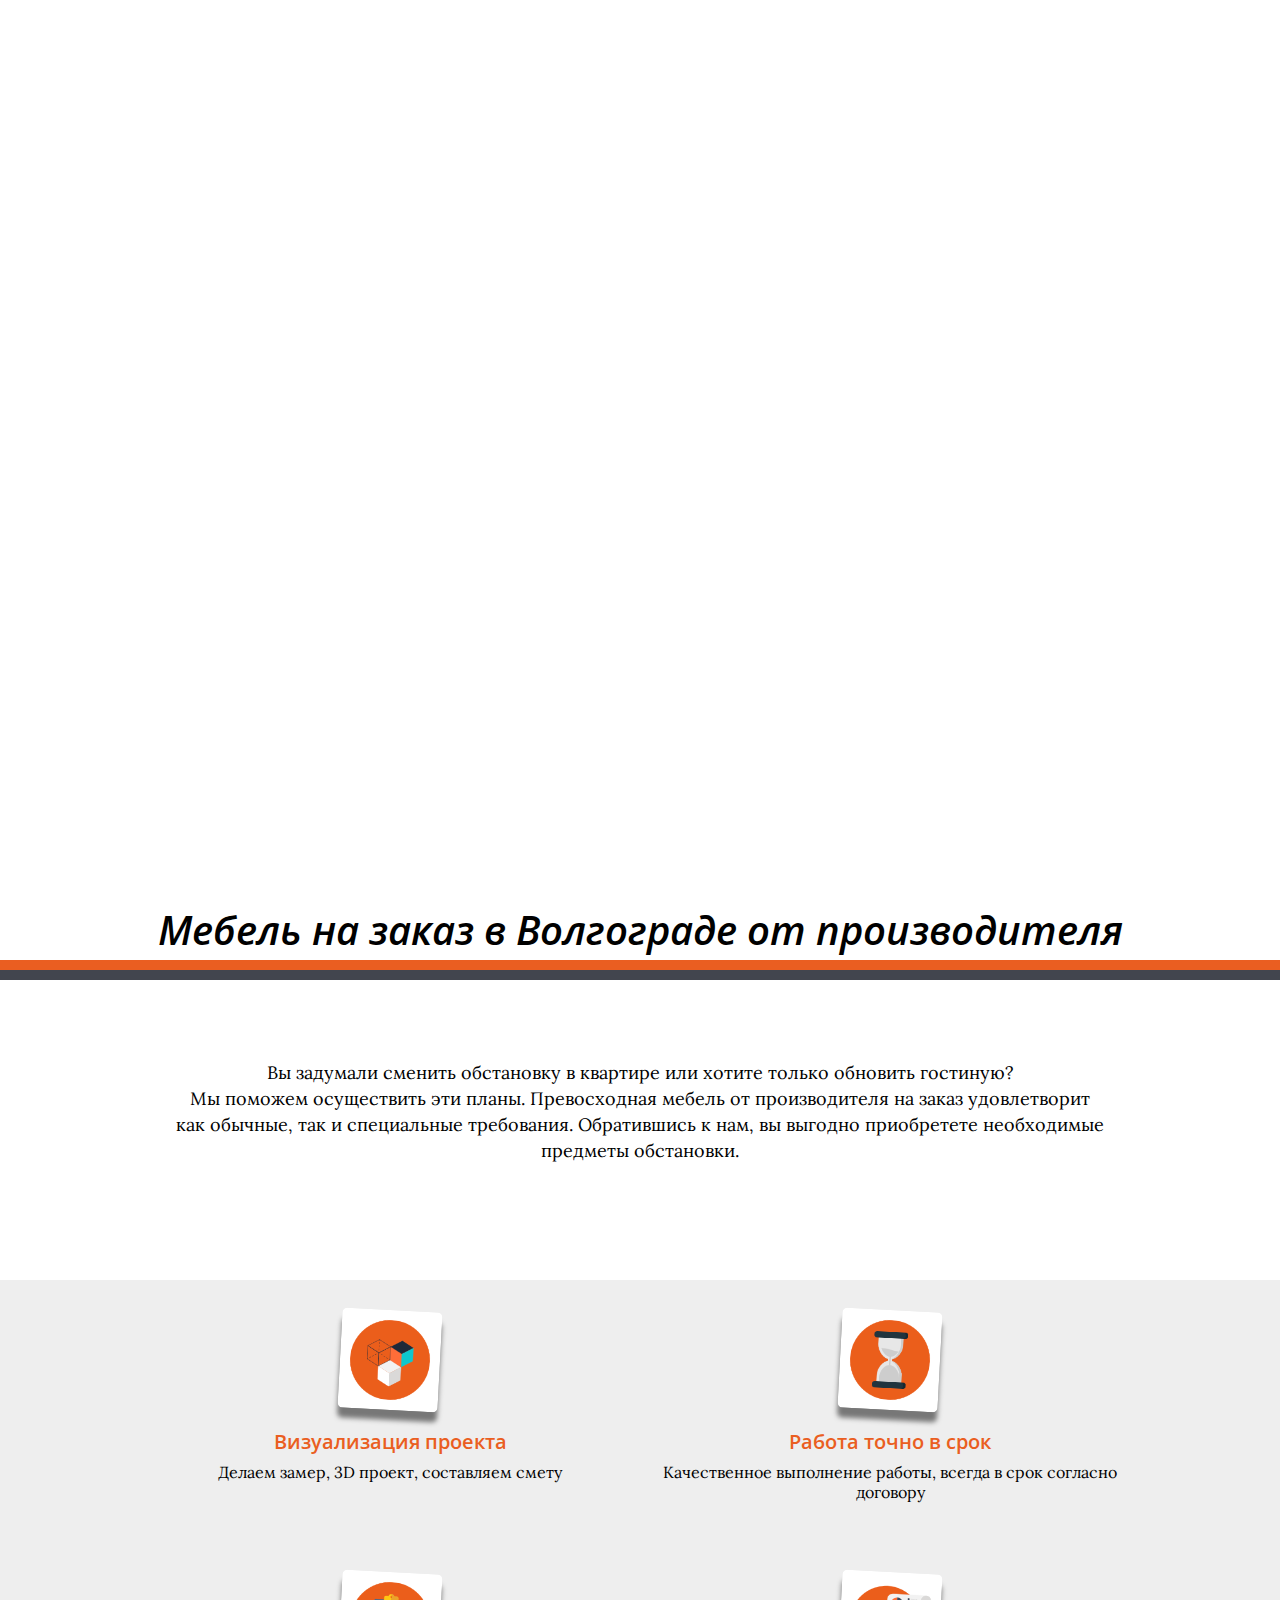
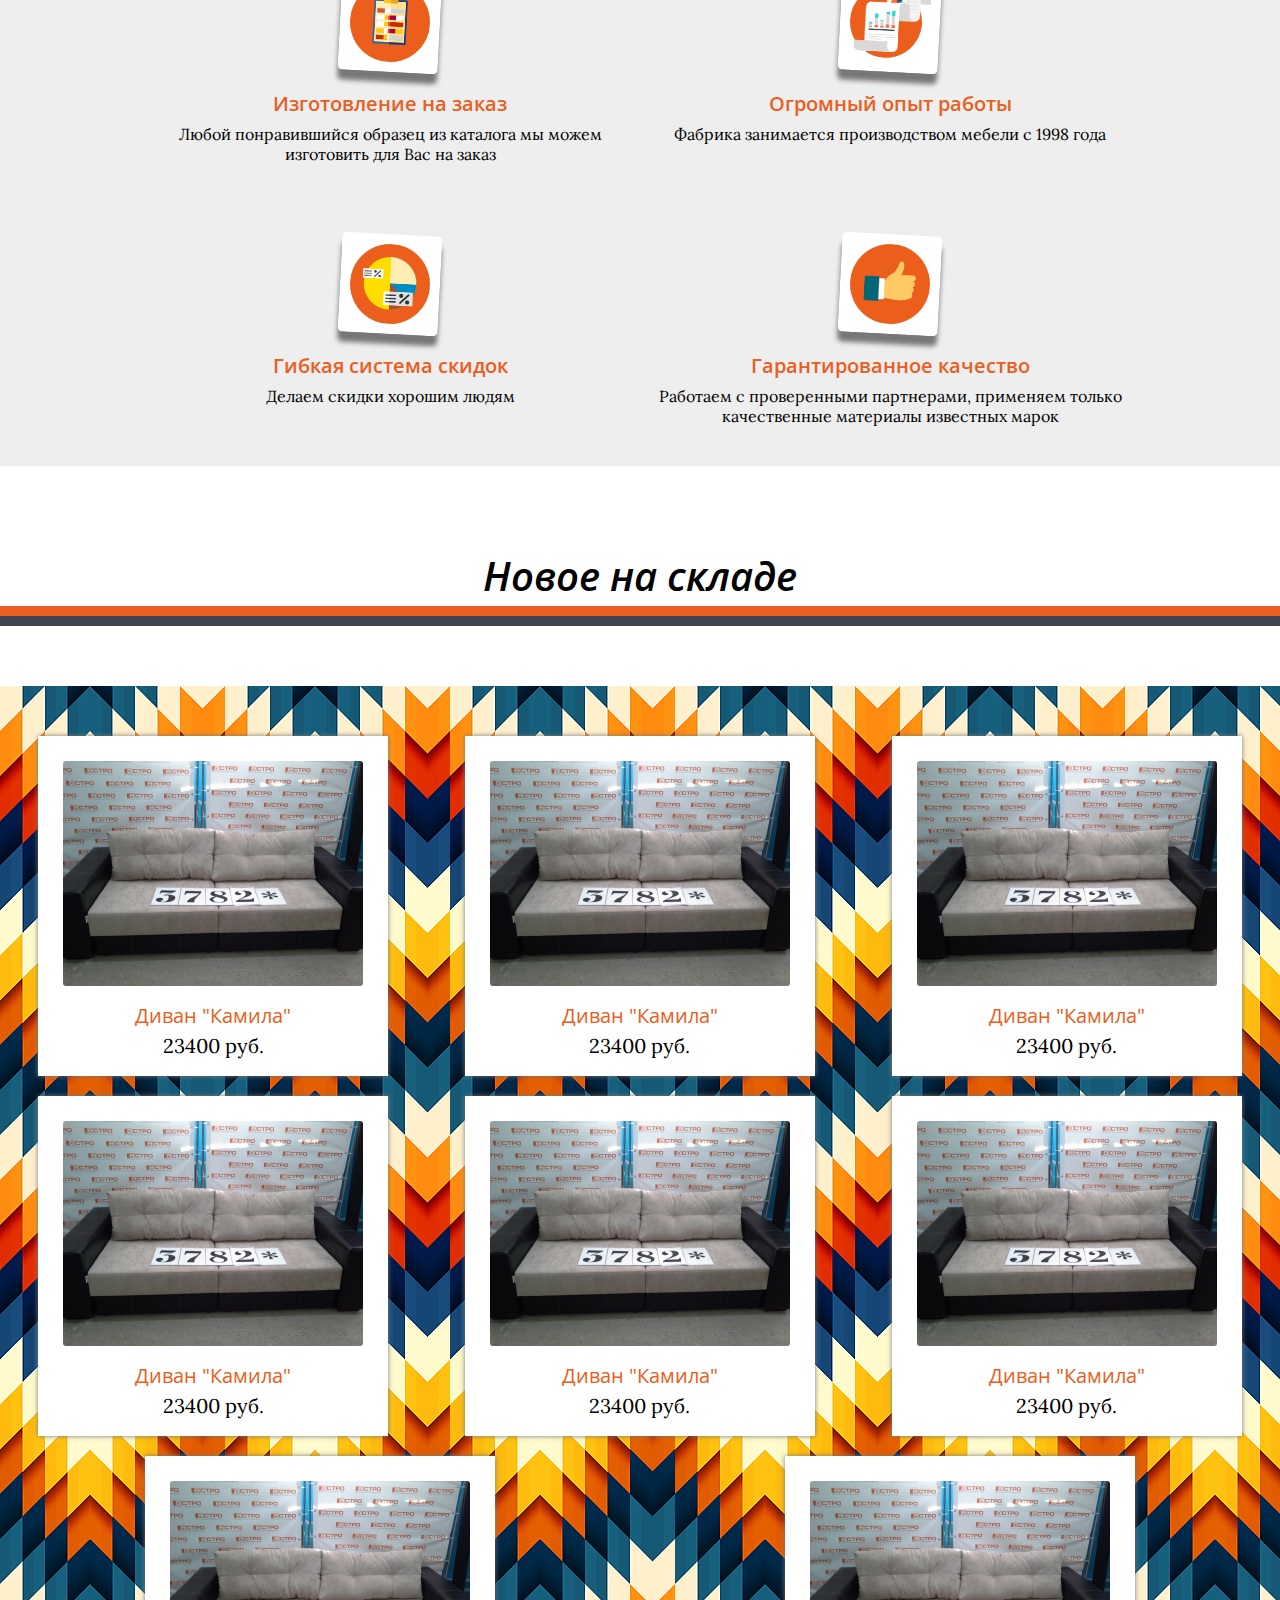
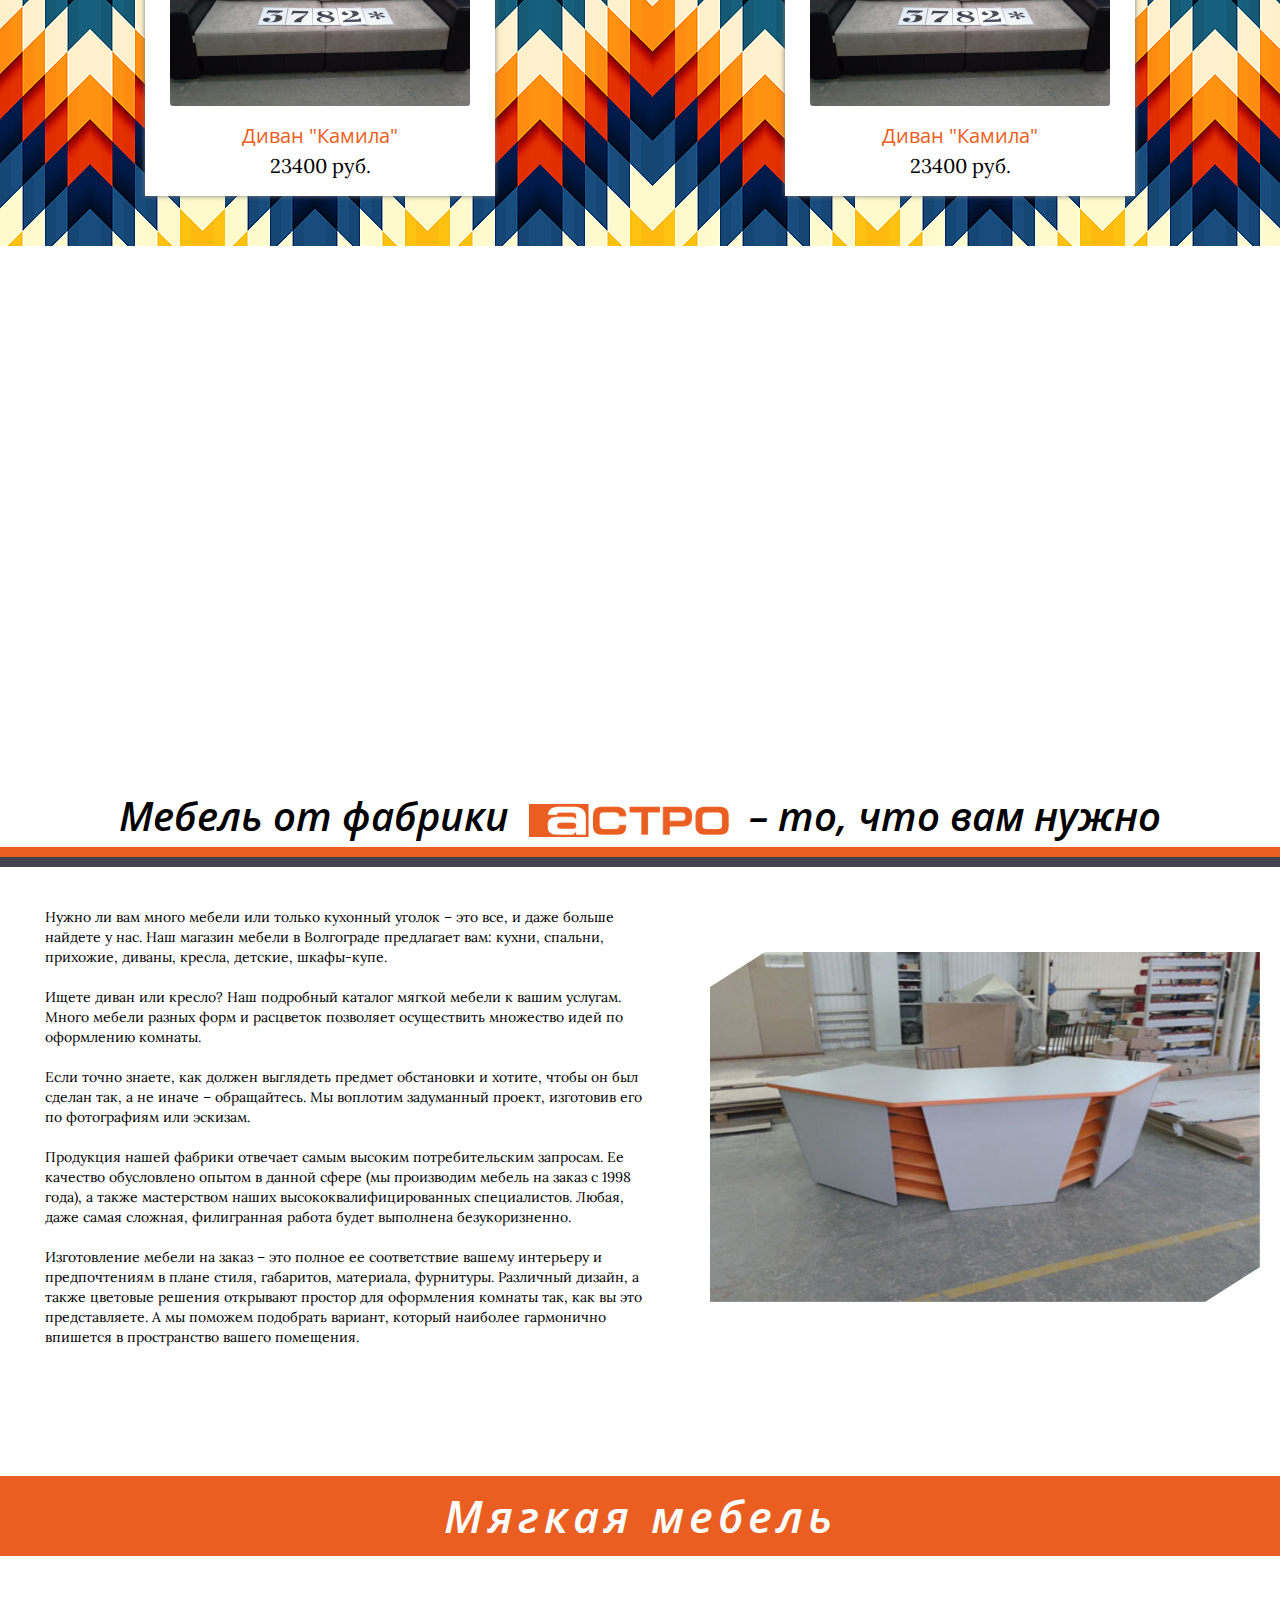
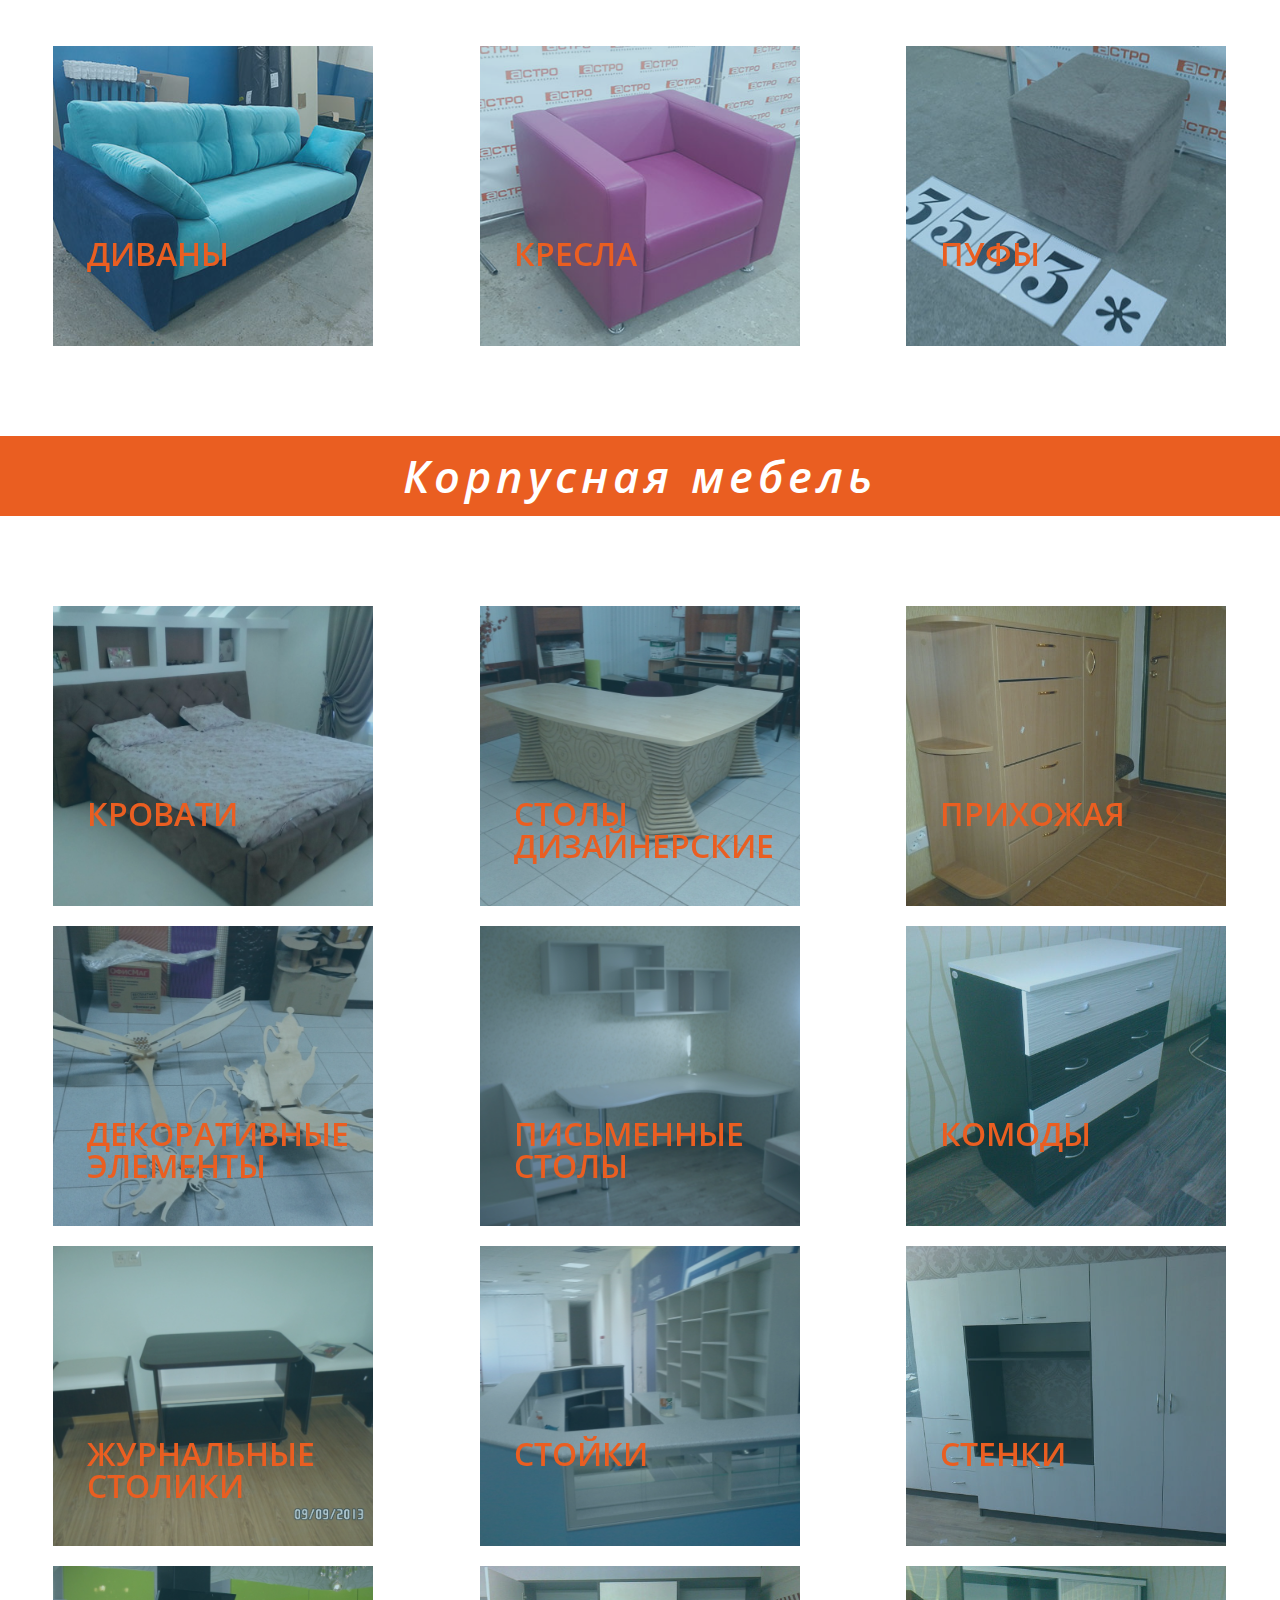
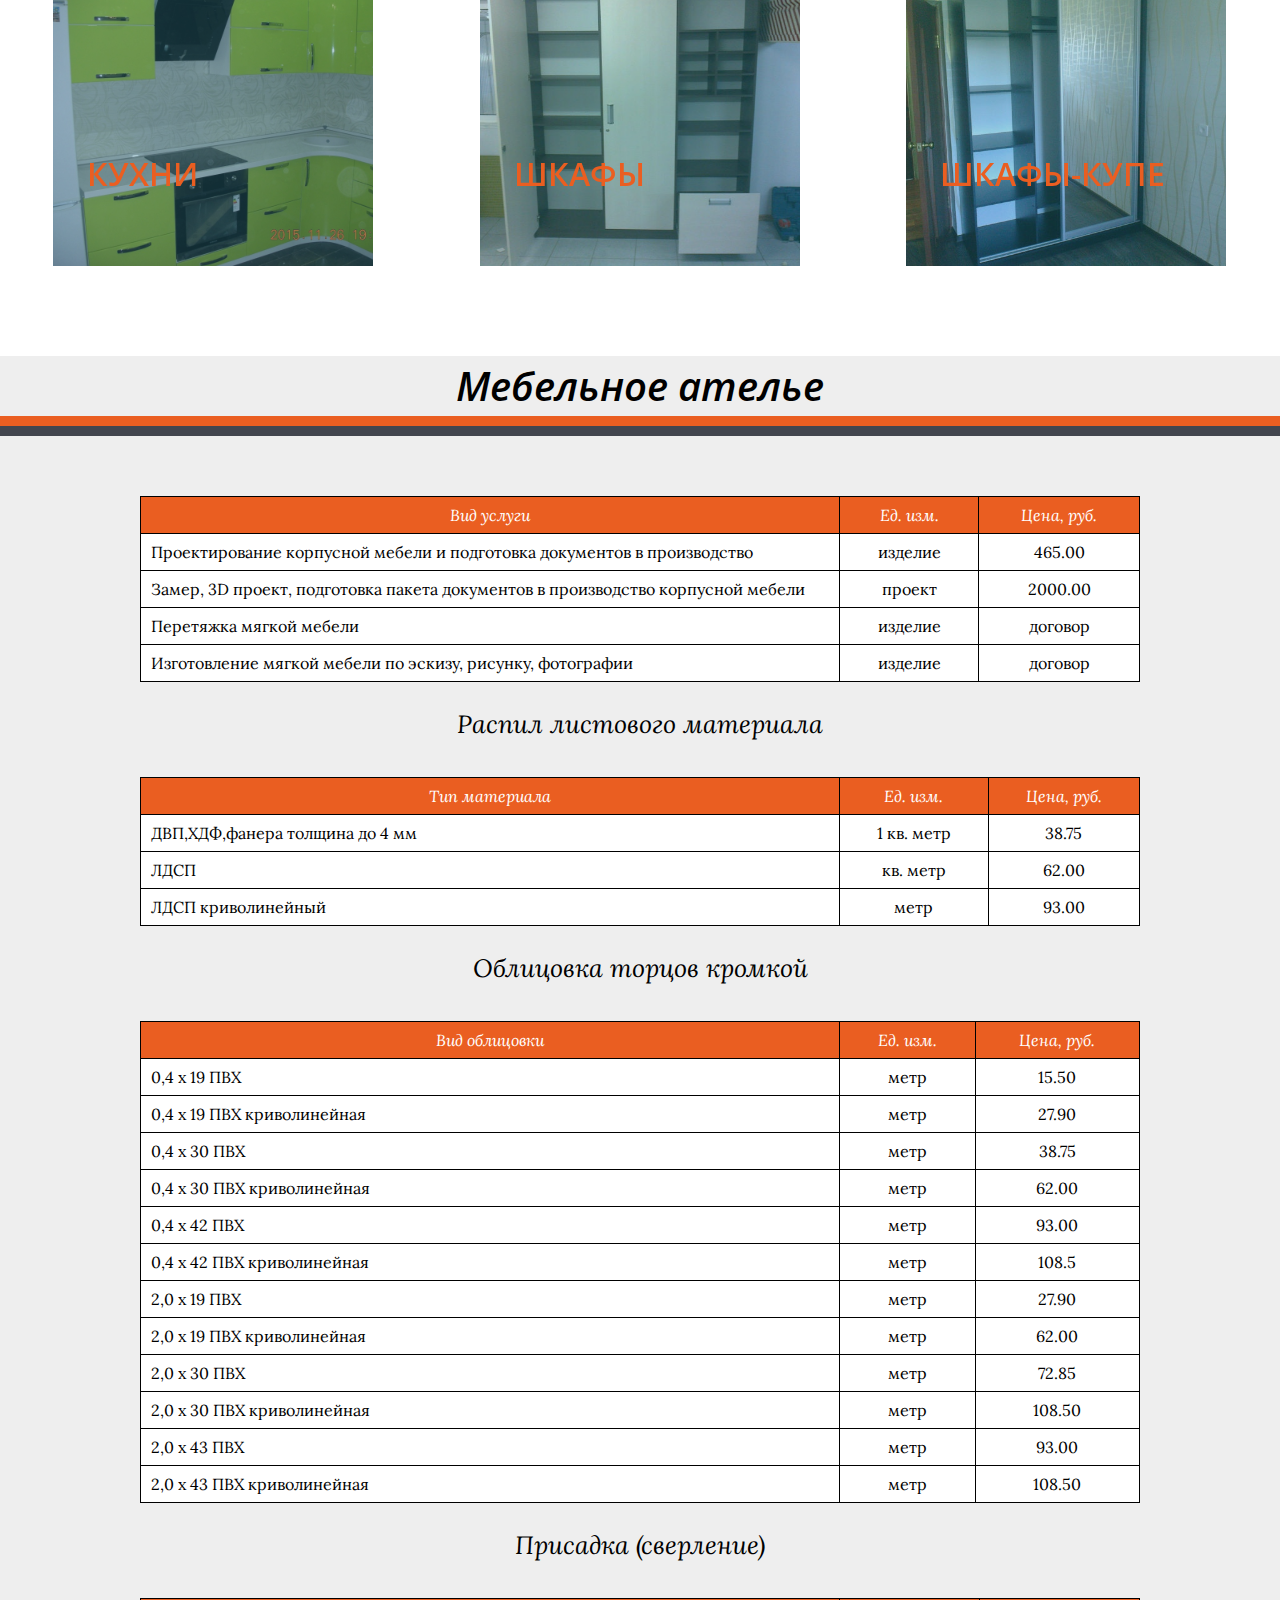
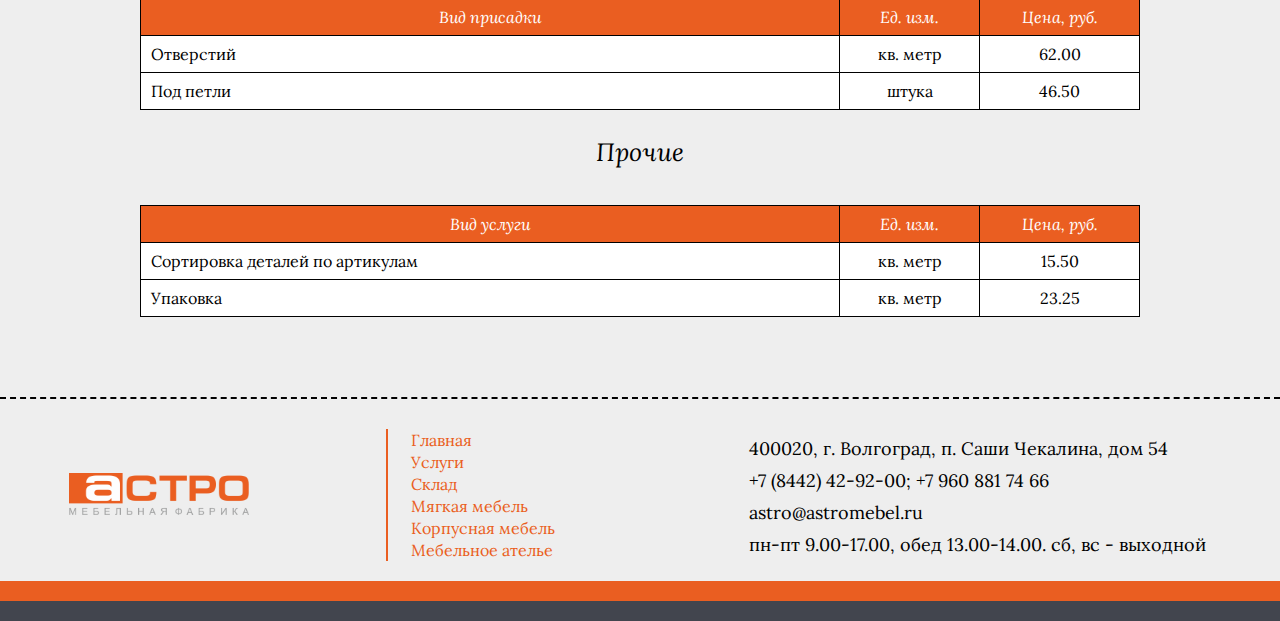
==== commit f6e88ff6: "26.04" ====
--- a/index.html
+++ b/index.html
@@ -9,7 +9,8 @@
     <link rel="stylesheet" href="./css/style.css">
     <link rel="stylesheet" href="./css/bg-btn.css">
 <!--    google-fonts-->
-    <link href="https://fonts.googleapis.com/css?family=Lora:400,700|Open+Sans:400,700" rel="stylesheet">
+    <link href="https://fonts.googleapis.com/css?family=Lora:400,400i,700,700i|Open+Sans:300,400,600,600i,700,700i,800&amp;subset=cyrillic,cyrillic-ext" rel="stylesheet">
+    <link rel="stylesheet" href="https://use.fontawesome.com/releases/v5.0.10/css/all.css" integrity="sha384-+d0P83n9kaQMCwj8F4RJB66tzIwOKmrdb46+porD/OvrJ+37WqIM7UoBtwHO6Nlg" crossorigin="anonymous">
     
     <!--[if lt IE 9]>
 		<script src="https://cdnjs.cloudflare.com/ajax/libs/html5shiv/3.7.3/html5shiv.js"></script>
@@ -36,14 +37,14 @@
            <li><a href="#id1">Главная</a></li>
            <li><a href="#id2">Услуги</a></li>
            <li><a href="stock.html">Склад</a></li>
-           <li><a href="#">Мягкая мебель</a>
+           <li><a href="#id3">Мягкая мебель</a>
                <ul class="submenu">
                    <li><a href="stock.html">Диваны</a></li>
                    <li><a href="#">Кресла</a></li>
                    <li><a href="#">Пуф</a></li>
                </ul>
            </li>
-           <li><a href="#">Корпусная мебель</a>
+           <li><a href="#id4">Корпусная мебель</a>
                <ul class="submenu">
                    <li><a href="#">Кухни</a></li>
                    <li><a href="#">Стенки</a></li>
@@ -56,6 +57,7 @@
                    <li><a href="#">Декоративные элементы</a></li>
                </ul>
            </li>
+           <li><a href="#id5">Мебельное ателье</a>
        </ul>
    </header>
 <!-- END  header-->
@@ -328,12 +330,12 @@
     </section>
 <!-- END   parallax-->
 
-<!--  M B -->
-    <section class="mb">
-        <h1 class="section-title">Мягкая мебель</h1>
+<!--Мягкая мебель-->
+    <section class="mb" id="id3">
+        <h1 class="section-title title-furniture">Мягкая мебель</h1>
         <!--mb-flex-->
         <div class="mb-flex">
-           <!--mb-flex__item-->
+           <!--Диваны-->
             <div class="mb-flex__item">
                 <figure class="effect-lily">
                     <img src="img/asd.jpg" alt=""/>
@@ -346,7 +348,7 @@
                     </figcaption>	
                 </figure> 
             </div>
-            <!--mb-flex__item-->
+            <!--Кресла-->
             <div class="mb-flex__item">
                 <figure class="effect-lily">
                     <img src="img/asd1.jpg" alt=""/>
@@ -359,7 +361,7 @@
                     </figcaption>	
                 </figure> 
             </div>
-            <!--mb-flex__item-->
+            <!--Пуфы-->
             <div class="mb-flex__item">
                 <figure class="effect-lily">
                     <img src="img/asd2.jpg" alt=""/>
@@ -371,13 +373,356 @@
                         <a href="#">View more</a>
                     </figcaption>	
                 </figure> 
-            </div>
-            <!--mb-flex__item-->
-            
+            </div>            
         </div>
     </section>
-<!--  M B -->
-  
+<!--Мягкая мебель-->
+<!--Корпусная мебель-->
+    <section class="km" id="id4">
+        <h1 class="section-title title-furniture">Корпусная мебель</h1>
+        <div class="mb-flex">
+            <!--Кровати-->
+            <div class="mb-flex__item">
+                <figure class="effect-lily">
+                    <img src="img/km/bed.jpg" alt=""/>
+                    <figcaption>
+                        <div>
+                            <h2>Кровати</h2>
+                            <p>Посмотреть</p>
+                        </div>
+                        <a href="#">View more</a>
+                    </figcaption>	
+                </figure> 
+            </div>
+            <!--Столы дизайнерские-->
+            <div class="mb-flex__item">
+                <figure class="effect-lily">
+                    <img src="img/km/table.jpg" alt=""/>
+                    <figcaption>
+                        <div>
+                            <h2>Столы дизайнерские</h2>
+                            <p>Посмотреть</p>
+                        </div>
+                        <a href="#">View more</a>
+                    </figcaption>	
+                </figure> 
+            </div>
+            <!--Прихожая-->
+            <div class="mb-flex__item">
+                <figure class="effect-lily">
+                    <img src="img/km/hallway.jpg" alt=""/>
+                    <figcaption>
+                        <div>
+                            <h2>Прихожая</h2>
+                            <p>Посмотреть</p>
+                        </div>
+                        <a href="#">View more</a>
+                    </figcaption>	
+                </figure> 
+            </div>
+            <!--Декоративные элементы-->
+            <div class="mb-flex__item">
+                <figure class="effect-lily">
+                    <img src="img/km/decor-elem.jpg" alt=""/>
+                    <figcaption>
+                        <div>
+                            <h2>Декоративные элементы</h2>
+                            <p>Посмотреть</p>
+                        </div>
+                        <a href="#">View more</a>
+                    </figcaption>	
+                </figure> 
+            </div>
+            <!--Компьютерные и письменные столы-->
+            <div class="mb-flex__item">
+                <figure class="effect-lily">
+                    <img src="img/km/desks.jpg" alt=""/>
+                    <figcaption>
+                        <div>
+                            <h2>Письменные столы</h2>
+                            <p>Посмотреть</p>
+                        </div>
+                        <a href="#">View more</a>
+                    </figcaption>	
+                </figure> 
+            </div>
+            <!--Комоды-->
+            <div class="mb-flex__item">
+                <figure class="effect-lily">
+                    <img src="img/km/chest-of-drawers.jpg" alt=""/>
+                    <figcaption>
+                        <div>
+                            <h2>Комоды</h2>
+                            <p>Посмотреть</p>
+                        </div>
+                        <a href="#">View more</a>
+                    </figcaption>	
+                </figure> 
+            </div>
+            <!--Журнальные столики-->
+            <div class="mb-flex__item">
+                <figure class="effect-lily">
+                    <img src="img/km/coffee-table.jpg" alt=""/>
+                    <figcaption>
+                        <div>
+                            <h2>Журнальные столики</h2>
+                            <p>Посмотреть</p>
+                        </div>
+                        <a href="#">View more</a>
+                    </figcaption>	
+                </figure> 
+            </div>
+            <!--Стойки-->
+            <div class="mb-flex__item">
+                <figure class="effect-lily">
+                    <img src="img/km/stand.jpg" alt=""/>
+                    <figcaption>
+                        <div>
+                            <h2>Стойки</h2>
+                            <p>Посмотреть</p>
+                        </div>
+                        <a href="#">View more</a>
+                    </figcaption>	
+                </figure> 
+            </div>
+            <!--Стенки-->
+            <div class="mb-flex__item">
+                <figure class="effect-lily">
+                    <img src="img/km/wall.jpg" alt=""/>
+                    <figcaption>
+                        <div>
+                            <h2>Стенки</h2>
+                            <p>Посмотреть</p>
+                        </div>
+                        <a href="#">View more</a>
+                    </figcaption>	
+                </figure> 
+            </div>
+            <!--Кухни-->
+            <div class="mb-flex__item">
+                <figure class="effect-lily">
+                    <img src="img/km/kitchen.jpg" alt=""/>
+                    <figcaption>
+                        <div>
+                            <h2>Кухни</h2>
+                            <p>Посмотреть</p>
+                        </div>
+                        <a href="#">View more</a>
+                    </figcaption>	
+                </figure> 
+            </div>
+            <!--Шкафы-->
+            <div class="mb-flex__item">
+                <figure class="effect-lily">
+                    <img src="img/km/cupboard.jpg" alt=""/>
+                    <figcaption>
+                        <div>
+                            <h2>Шкафы</h2>
+                            <p>Посмотреть</p>
+                        </div>
+                        <a href="#">View more</a>
+                    </figcaption>	
+                </figure> 
+            </div>
+            <!--Шкафы-купе-->
+            <div class="mb-flex__item">
+                <figure class="effect-lily">
+                    <img src="img/km/closet.jpg" alt=""/>
+                    <figcaption>
+                        <div>
+                            <h2>Шкафы-купе</h2>
+                            <p>Посмотреть</p>
+                        </div>
+                        <a href="#">View more</a>
+                    </figcaption>	
+                </figure> 
+            </div>
+         </div>
+    </section>
+<!--Корпусная мебель-->
+<!--Мебельное ателье-->
+     <section class="furniture-stiduo" id="id5">
+         <h3 class="section-title">Мебельное ателье</h3>
+         <table class="table-services">
+             <tr>
+                 <th>Вид услуги</th>
+                 <th>Ед. изм.</th>
+                 <th>Цена, руб.</th>                 
+             </tr>
+             <tr>
+                 <th>Проектирование корпусной мебели и подготовка документов в производство</th>
+                 <th>изделие</th>
+                 <th>465.00</th>                 
+             </tr>
+             <tr>
+                 <th>Замер, 3D проект, подготовка пакета документов в производство корпусной мебели</th>
+                 <th>проект</th>
+                 <th>2000.00</th>                 
+             </tr>
+             <tr>
+                 <th>Перетяжка мягкой мебели</th>
+                 <th>изделие</th>
+                 <th>договор</th>                 
+             </tr>
+             <tr>
+                 <th>Изготовление мягкой мебели по эскизу, рисунку, фотографии</th>
+                 <th>изделие</th>
+                 <th>договор</th>                 
+             </tr>             
+         </table>
+         <table class="table-services">
+             <caption>Распил листового материала</caption>
+             <tr>
+                 <th>Тип материала</th>
+                 <th>Ед. изм.</th>
+                 <th>Цена, руб.</th>                 
+             </tr>
+             <tr>
+                 <th>ДВП,ХДФ,фанера толщина до 4 мм</th>
+                 <th>1 кв. метр</th>
+                 <th>38.75</th>                 
+             </tr>
+             <tr>
+                 <th>ЛДСП</th>
+                 <th>кв. метр</th>
+                 <th>62.00</th>                 
+             </tr>
+             <tr>
+                 <th>ЛДСП криволинейный</th>
+                 <th>метр</th>
+                 <th>93.00</th>                 
+             </tr>
+         </table>
+         <table class="table-services">
+             <caption>Облицовка торцов кромкой</caption>
+             <tr>
+                 <th>Вид облицовки</th>
+                 <th>Ед. изм.</th>
+                 <th>Цена, руб.</th>                 
+             </tr>
+             <tr>
+                 <th>0,4 х 19 ПВХ</th>
+                 <th>метр</th>
+                 <th>15.50</th>                 
+             </tr>
+             <tr>
+                 <th>0,4 х 19 ПВХ криволинейная</th>
+                 <th>метр</th>
+                 <th>27.90</th>                 
+             </tr>
+             <tr>
+                 <th>0,4 х 30 ПВХ</th>
+                 <th>метр</th>
+                 <th>38.75</th>                 
+             </tr>
+             <tr>
+                 <th>0,4 х 30 ПВХ криволинейная</th>
+                 <th>метр</th>
+                 <th>62.00</th>                 
+             </tr>
+             <tr>
+                 <th>0,4 х 42 ПВХ</th>
+                 <th>метр</th>
+                 <th>93.00</th>                 
+             </tr>
+             <tr>
+                 <th>0,4 х 42 ПВХ криволинейная</th>
+                 <th>метр</th>
+                 <th>108.5</th>                 
+             </tr>
+             <tr>
+                 <th>2,0 х 19 ПВХ</th>
+                 <th>метр</th>
+                 <th>27.90</th>                 
+             </tr>
+             <tr>
+                 <th>2,0 х 19 ПВХ криволинейная</th>
+                 <th>метр</th>
+                 <th>62.00</th>                 
+             </tr>
+             <tr>
+                 <th>2,0 х 30 ПВХ</th>
+                 <th>метр</th>
+                 <th>72.85</th>                 
+             </tr>
+             <tr>
+                 <th>2,0 х 30 ПВХ криволинейная</th>
+                 <th>метр</th>
+                 <th>108.50</th>                 
+             </tr>
+             <tr>
+                 <th>2,0 х 43 ПВХ</th>
+                 <th>метр</th>
+                 <th>93.00</th>                 
+             </tr>
+             <tr>
+                 <th>2,0 х 43 ПВХ криволинейная</th>
+                 <th>метр</th>
+                 <th>108.50</th>                 
+             </tr>             
+         </table>
+         <table class="table-services">
+             <caption>Присадка (сверление)</caption>
+             <tr>
+                 <th>Вид присадки</th>
+                 <th>Ед. изм.</th>
+                 <th>Цена, руб.</th>                 
+             </tr>
+             <tr>
+                 <th>Отверстий</th>
+                 <th>кв. метр</th>
+                 <th>62.00</th>                 
+             </tr>
+             <tr>
+                 <th>Под петли</th>
+                 <th>штука</th>
+                 <th>46.50</th>                 
+             </tr>
+         </table>
+         <table class="table-services">
+             <caption>Прочие</caption>
+             <tr>
+                 <th>Вид услуги</th>
+                 <th>Ед. изм.</th>
+                 <th>Цена, руб.</th>                 
+             </tr>
+             <tr>
+                 <th>Сортировка деталей по артикулам</th>
+                 <th>кв. метр</th>
+                 <th>15.50</th>                 
+             </tr>
+             <tr>
+                 <th>Упаковка</th>
+                 <th>кв. метр</th>
+                 <th>23.25</th>                 
+             </tr>
+         </table>
+     </section>
+<!--Мебельное ателье--> 
+
+<!--Footer-->
+<footer class="footer">
+    <div class="logo footer-logo"><a href="index.html"><img src="img/astro-logo.png" alt="logo astro"></a></div>
+    <div class="footer-menu">
+        <ul>
+           <li><a href="#id1">Главная</a></li>
+           <li><a href="#id2">Услуги</a></li>
+           <li><a href="stock.html">Склад</a></li>
+           <li><a href="#id3">Мягкая мебель</a></li>
+           <li><a href="#id4">Корпусная мебель</a></li>
+           <li><a href="#id5">Мебельное ателье</a>
+       </ul>
+    </div>
+    <div class="footer-contacts">
+        <ul>
+            <li><span><i class="fas fa-home"></i></span> 400020, г. Волгоград, п. Саши Чекалина, дом 54</li>
+            <li><span><i class="fas fa-phone"></i></span>  +7 (8442) 42-92-00; +7 960 881 74 66</li>
+            <li><span><i class="far fa-envelope"></i></span> astro@astromebel.ru</li>
+            <li><span><i class="far fa-clock"></i></span>пн-пт 9.00-17.00, обед 13.00-14.00. сб, вс - выходной</li>
+        </ul>
+    </div>
+</footer>
+<!--Footer-->
 
    
     
--- a/css/style.css
+++ b/css/style.css
@@ -115,7 +115,6 @@
   max-width: 1600px;
   width: 100%;
   min-height: 120px;
-  background-color: rgba(238, 238, 238, 0.9);
   z-index: 99;
   transition: all .5s linear; }
   .header .menu {
@@ -331,8 +330,37 @@
 /*---------------*/
 /***** Lily *****/
 /*---------------*/
-body {
-  height: 7000px; }
+.furniture-stiduo {
+  font-family: Lora, serif;
+  background-color: #eee;
+  padding-bottom: 80px; }
+  .furniture-stiduo .table-services, .furniture-stiduo tr, .furniture-stiduo th {
+    border: 1px solid black; }
+  .furniture-stiduo .table-services {
+    border-collapse: collapse;
+    max-width: 1000px;
+    width: 100%;
+    margin: 0 auto;
+    background-color: #fff; }
+    .furniture-stiduo .table-services caption {
+      font-size: 25px;
+      font-style: italic;
+      margin-bottom: 40px;
+      margin-top: 30px; }
+    .furniture-stiduo .table-services tr, .furniture-stiduo .table-services th {
+      padding: 10px;
+      font-size: 16px; }
+    .furniture-stiduo .table-services tr th:first-child {
+      width: 70%; }
+    .furniture-stiduo .table-services tr:not(:first-child) th:first-child {
+      text-align: left; }
+    .furniture-stiduo .table-services tr:not(:first-child):hover {
+      background-color: #ea5e21;
+      color: #fff; }
+    .furniture-stiduo .table-services tr:first-child {
+      background-color: #ea5e21;
+      color: #fff;
+      font-style: italic; }
 
 .section-title {
   font-family: Open Sans, sans-serif;
@@ -340,12 +368,26 @@
   text-align: center;
   line-height: 60px;
   margin-top: 80px;
-  margin-bottom: 80px; }
+  margin-left: auto;
+  margin-right: auto;
+  margin-bottom: 80px;
+  font-weight: 600;
+  font-style: italic;
+  box-shadow: 0 5px 0 5px #ea5e21, 0 15px 0 5px #42454e; }
   .section-title img {
     max-width: 200px;
     vertical-align: middle;
     padding: 10px;
     border-radius: 2px; }
+
+.title-furniture {
+  background-color: #ea5e21;
+  color: #fff;
+  font-size: 45px;
+  letter-spacing: 5px;
+  line-height: 80px;
+  font-style: italic;
+  box-shadow: none; }
 
 .section-descr {
   max-width: 1000px;
@@ -529,6 +571,49 @@
   display: none;
   z-index: 99999; }
 
+/*Footer*/
+.footer {
+  display: flex;
+  justify-content: space-around;
+  flex-wrap: wrap;
+  align-items: center;
+  background-image: url(/img/bg-title.png);
+  background-repeat: repeat-x;
+  background-position: bottom;
+  background-color: #eee;
+  font-family: Lora, serif;
+  padding-bottom: 60px;
+  padding-top: 30px;
+  border-top: 2px dashed #000; }
+  .footer-logo img {
+    max-width: 180px; }
+  .footer-menu {
+    display: flex;
+    flex-direction: column;
+    max-width: 200px;
+    width: 100%; }
+    .footer-menu ul {
+      border-left: 2px solid #ea5e21; }
+      .footer-menu ul li {
+        padding-left: 20px; }
+        .footer-menu ul li a {
+          display: block;
+          text-decoration: none;
+          padding: 3px;
+          color: #ea5e21;
+          transition: .3s linear;
+          border-radius: 2px; }
+          .footer-menu ul li a:hover {
+            text-decoration: underline;
+            padding-left: 10px; }
+  .footer-contacts ul li {
+    padding: 5px;
+    font-size: 18px; }
+    .footer-contacts ul li span {
+      color: #ea5e21;
+      font-size: 22px;
+      padding-right: 20px; }
+
 @media screen and (max-width: 610px) {
   .jssor_2 {
     display: none; } }
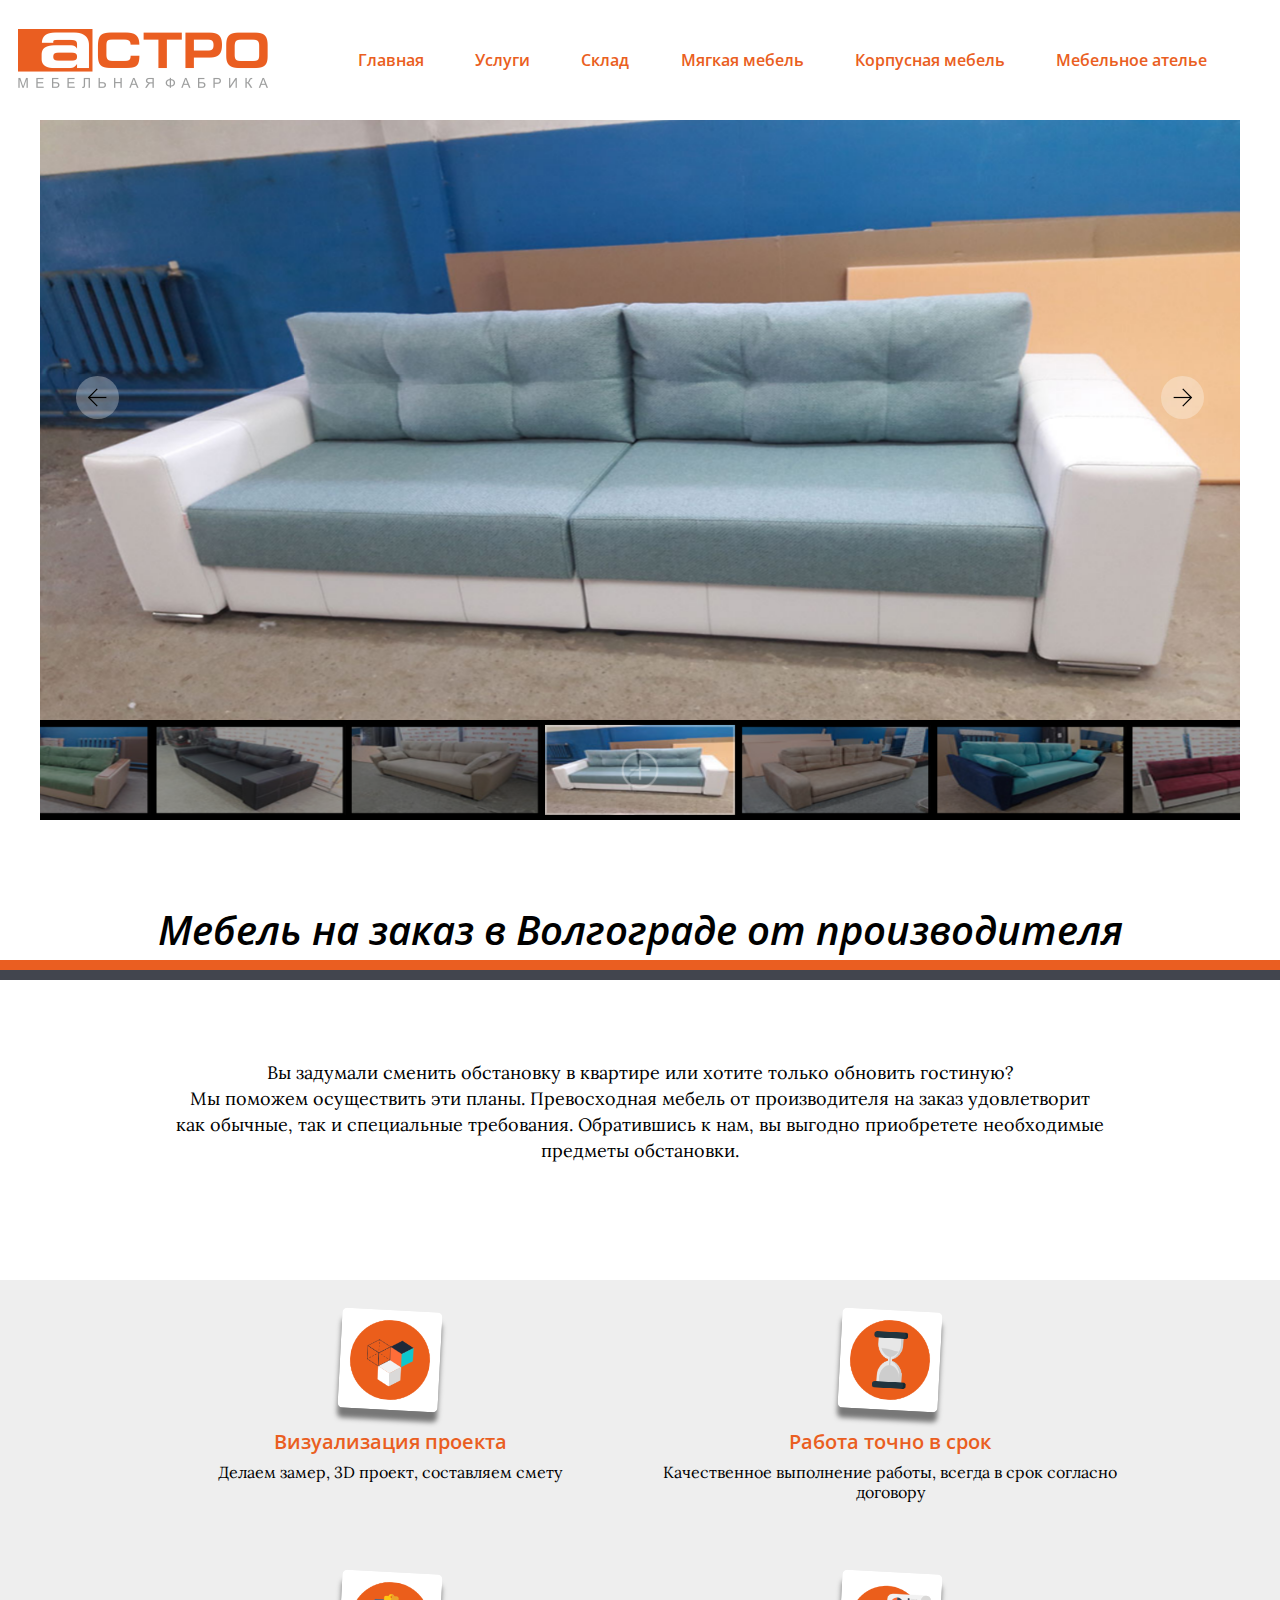
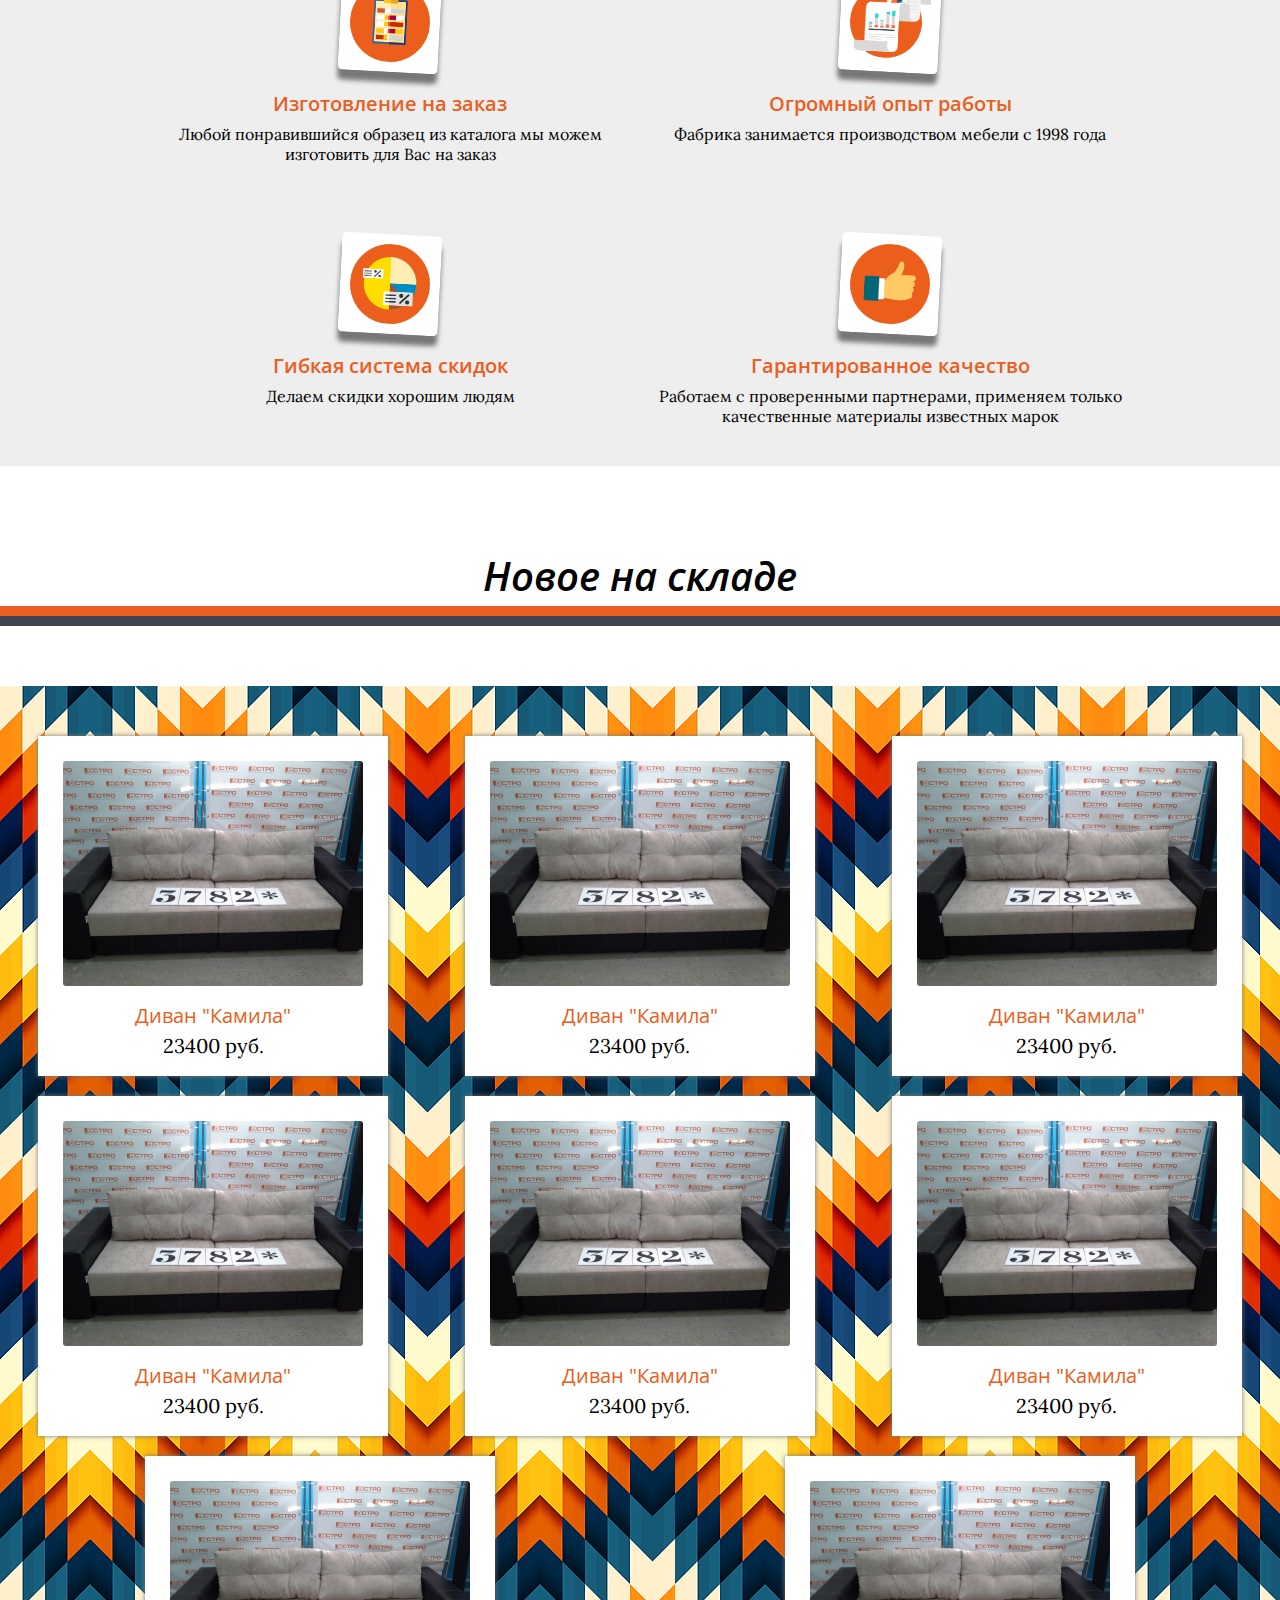
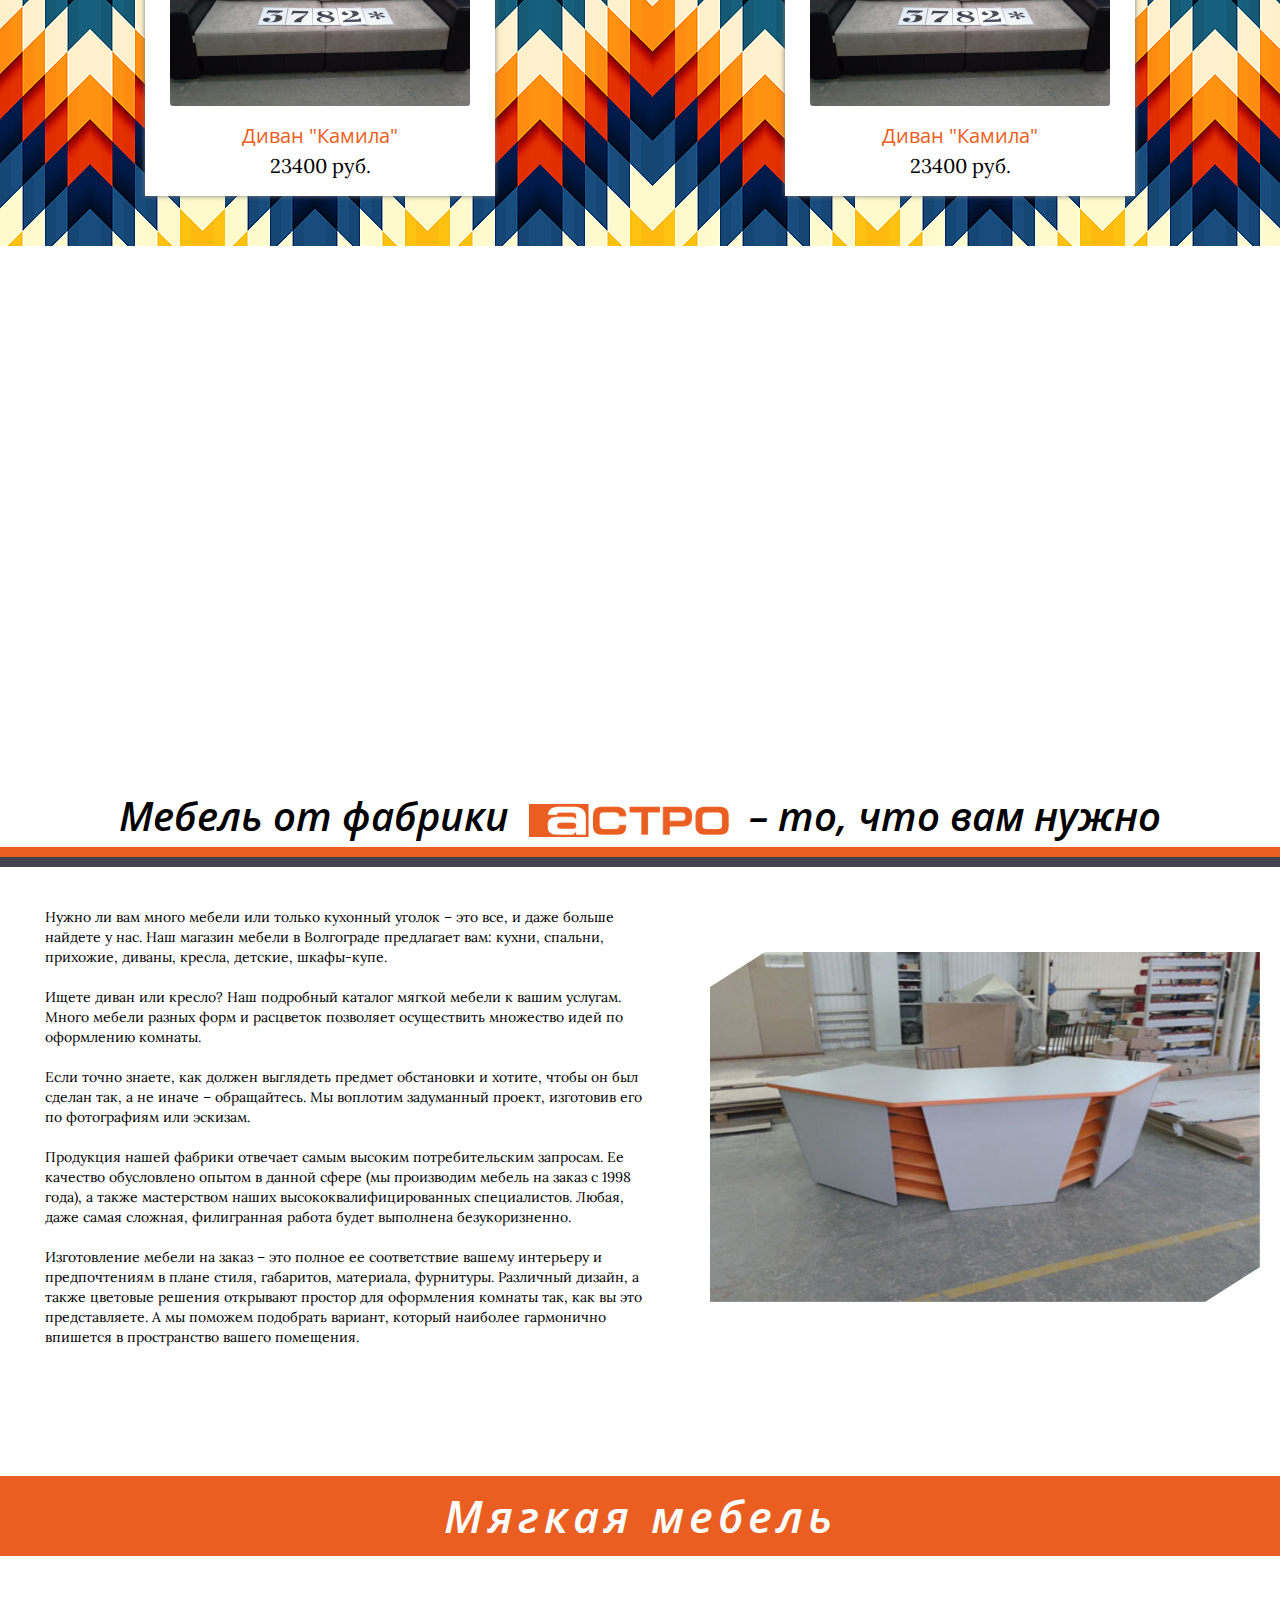
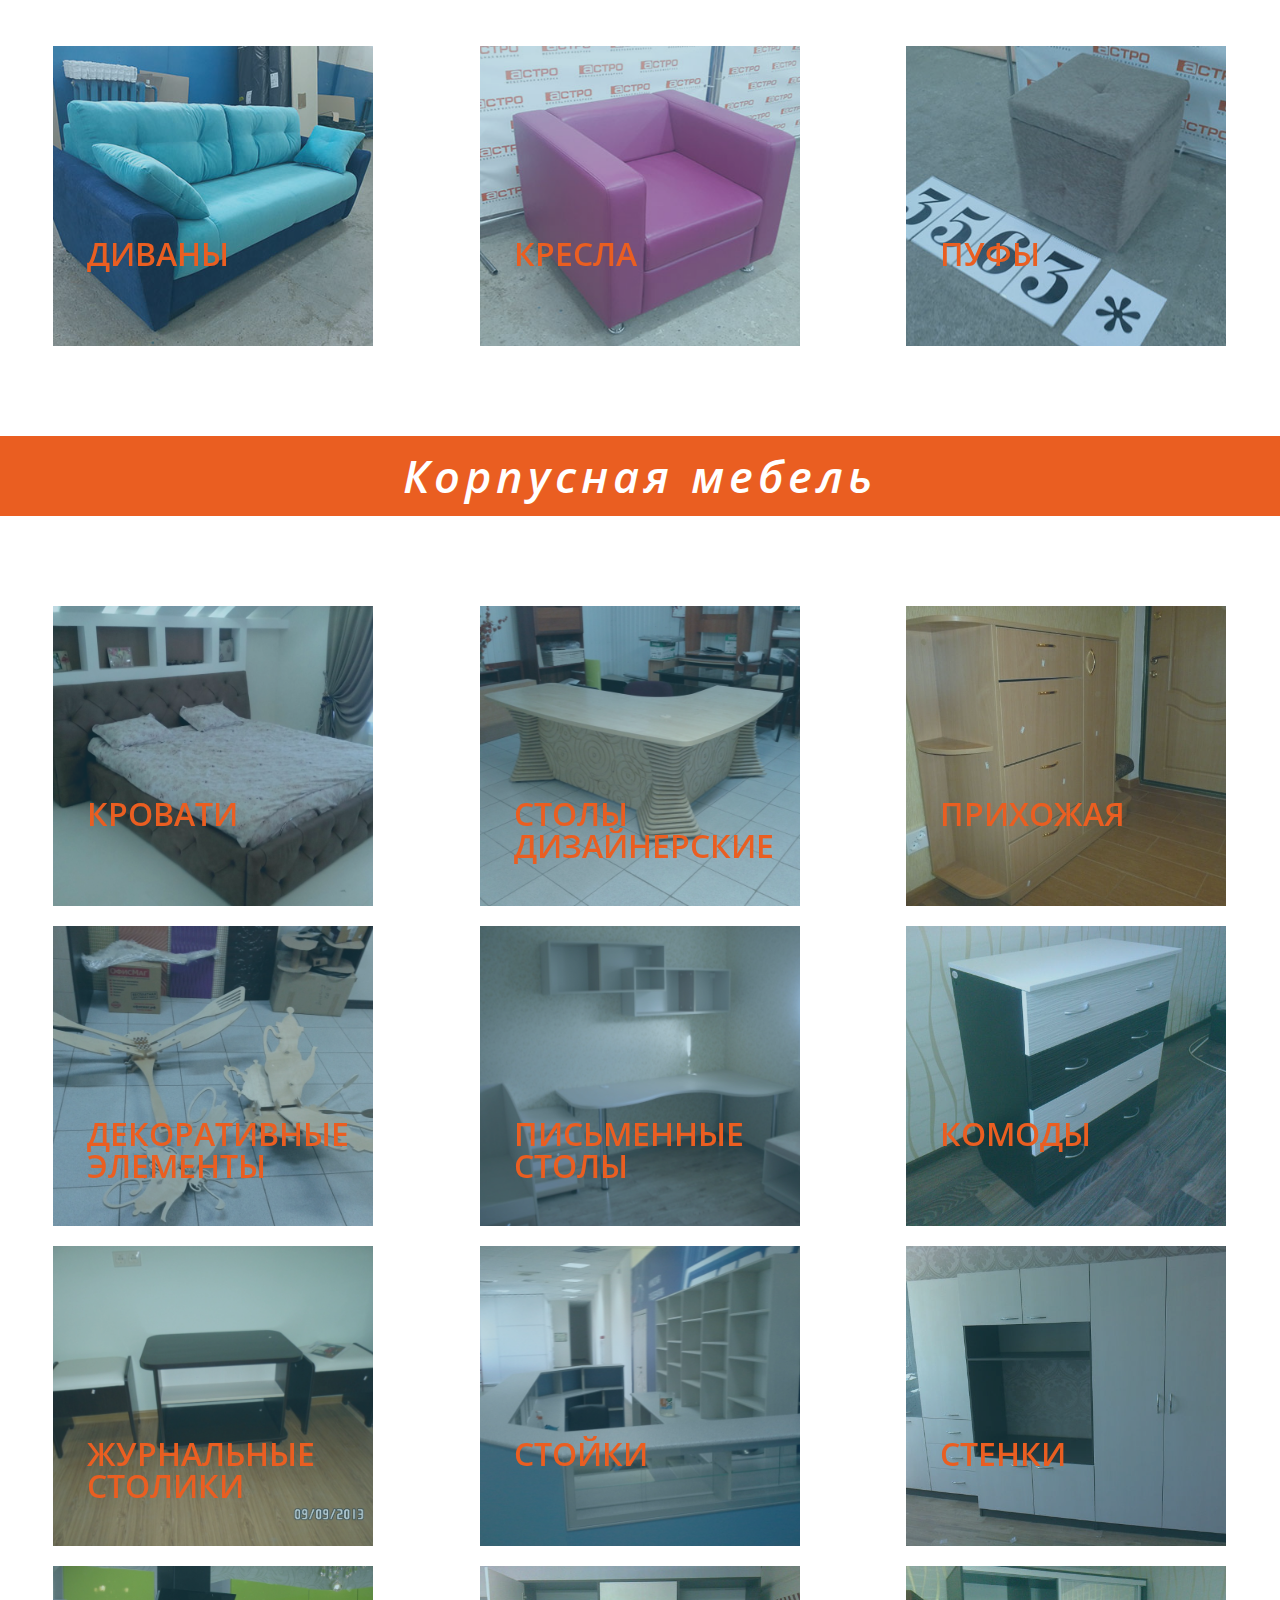
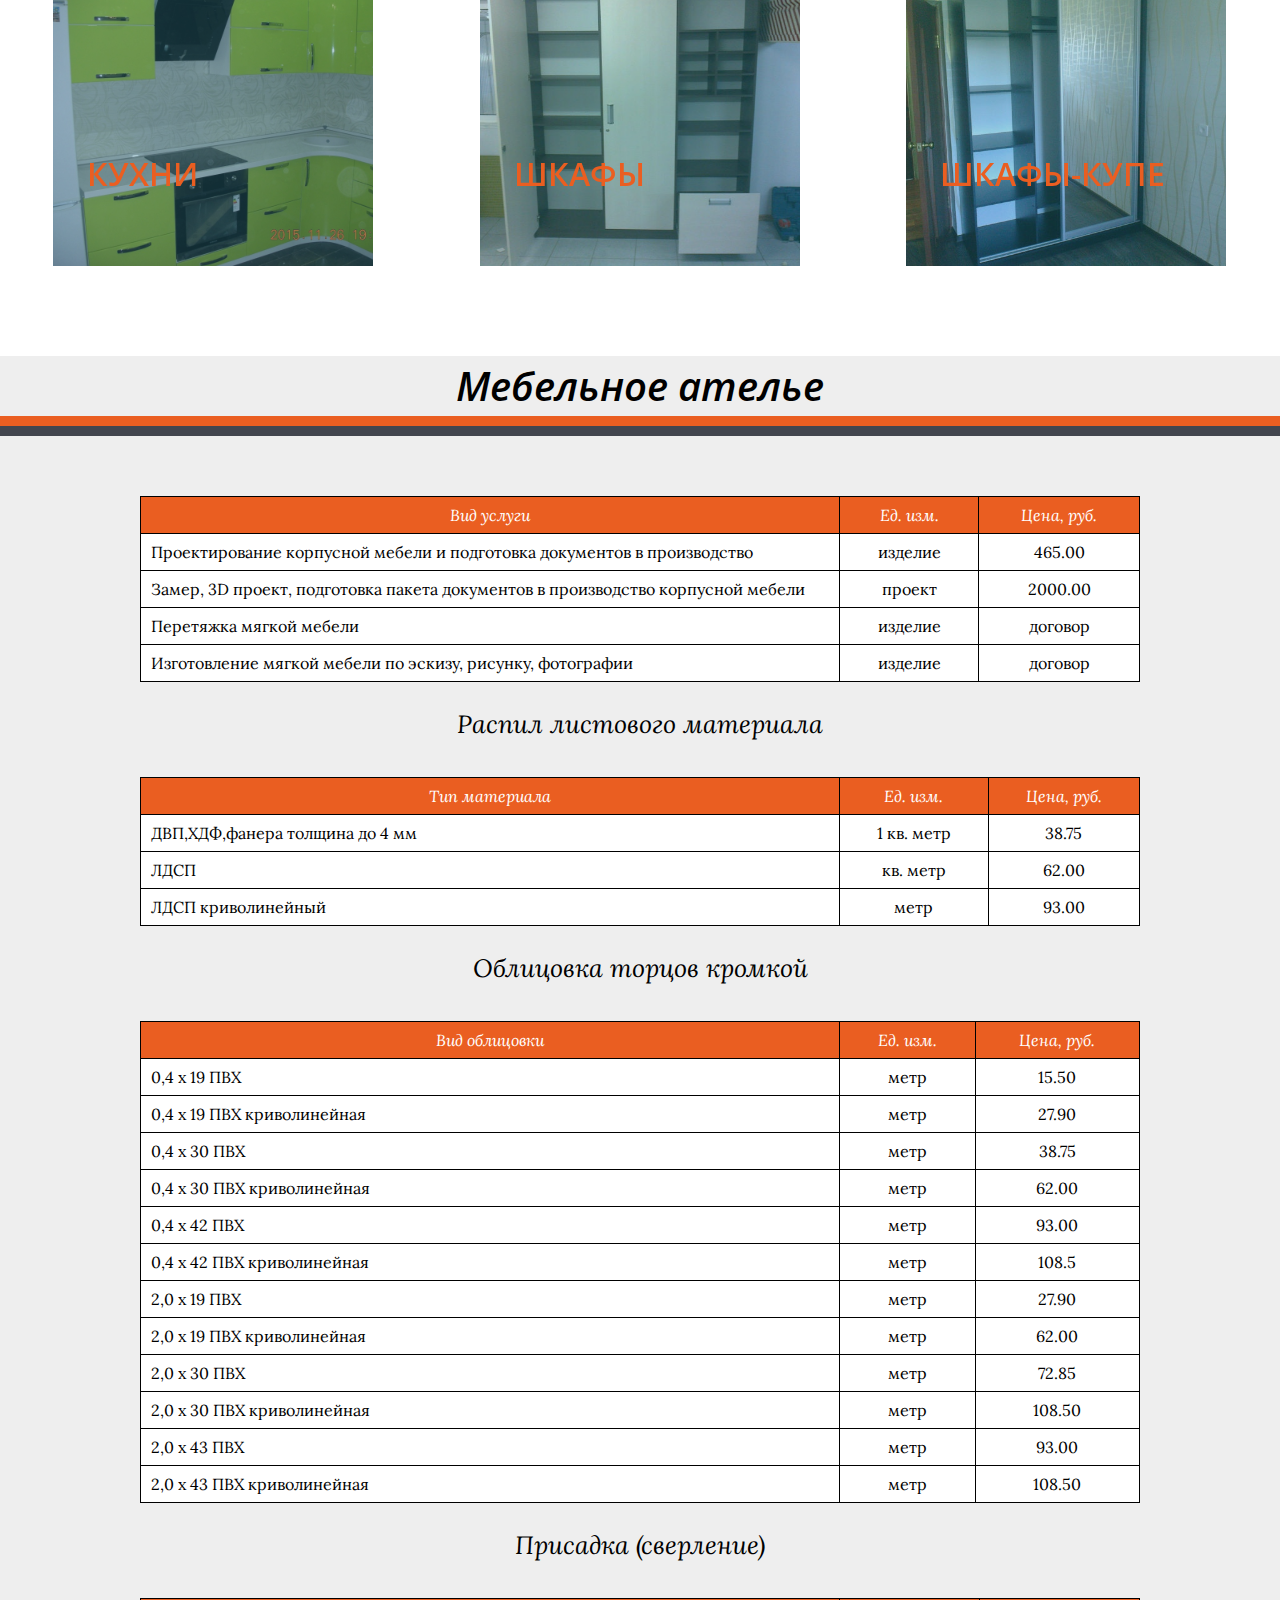
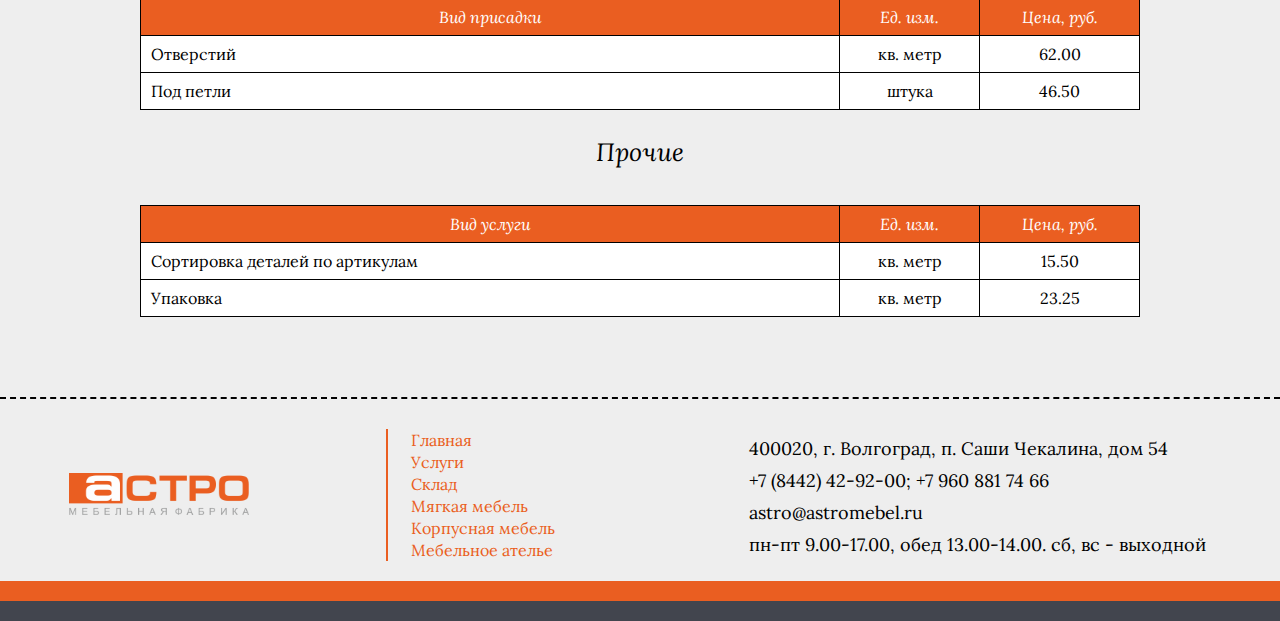
==== commit 02f249c0: "preloader off" ====
--- a/index.html
+++ b/index.html
@@ -19,13 +19,13 @@
 </head>
 <body id="id1">
 <!--preLoader-->
-    <div class="preloader" id="preloader">
+<!--     <div class="preloader" id="preloader">
        <div class="preloader-logo">
            <img src="img/logo-1.png" alt="" class="preloader-logo__img-1">
            <img src="img/logo-2.png" alt="" class="preloader-logo__img-2">
            <img src="img/logo-3.png" alt="" class="preloader-logo__img-3">
        </div>
-   </div>
+   </div> -->
 <!--preLoader-->
 
 <!--  header-->
@@ -845,4 +845,4 @@
 </script>
     
 </body>
-</html>+</html>
